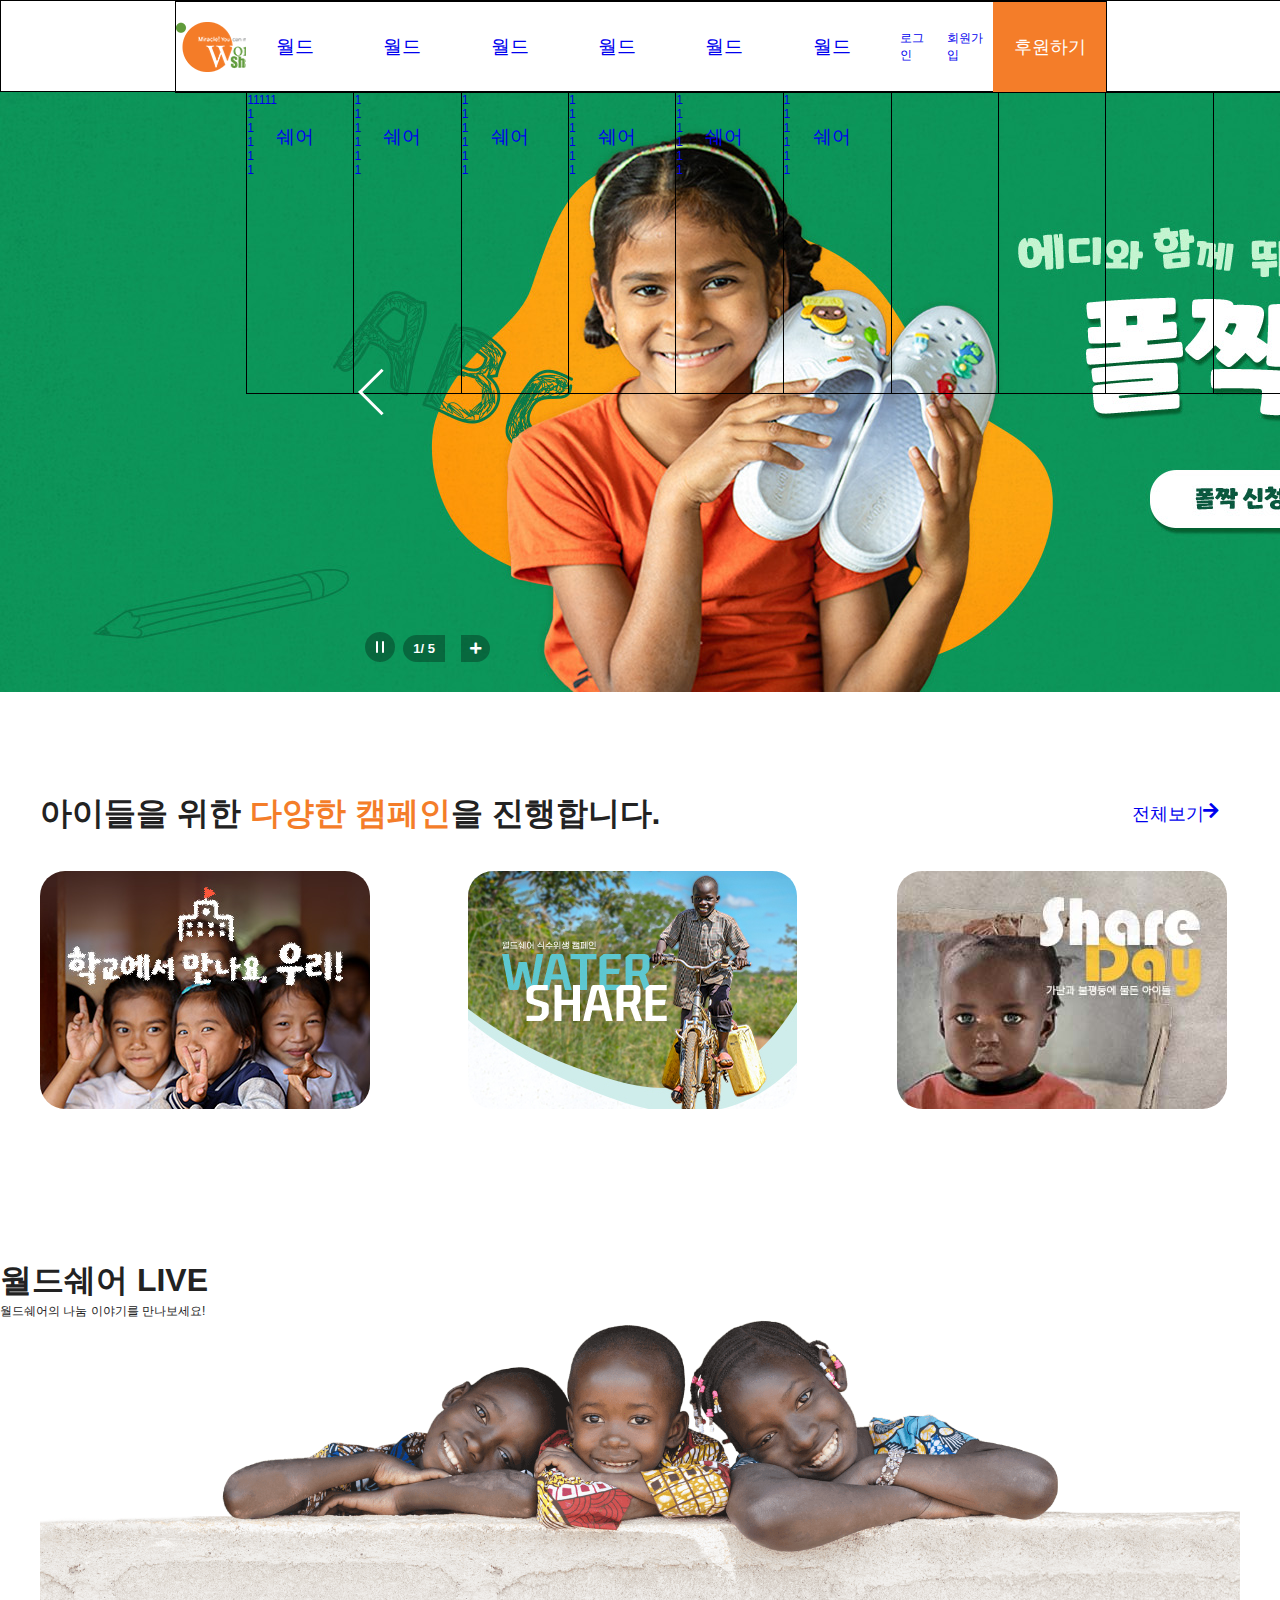
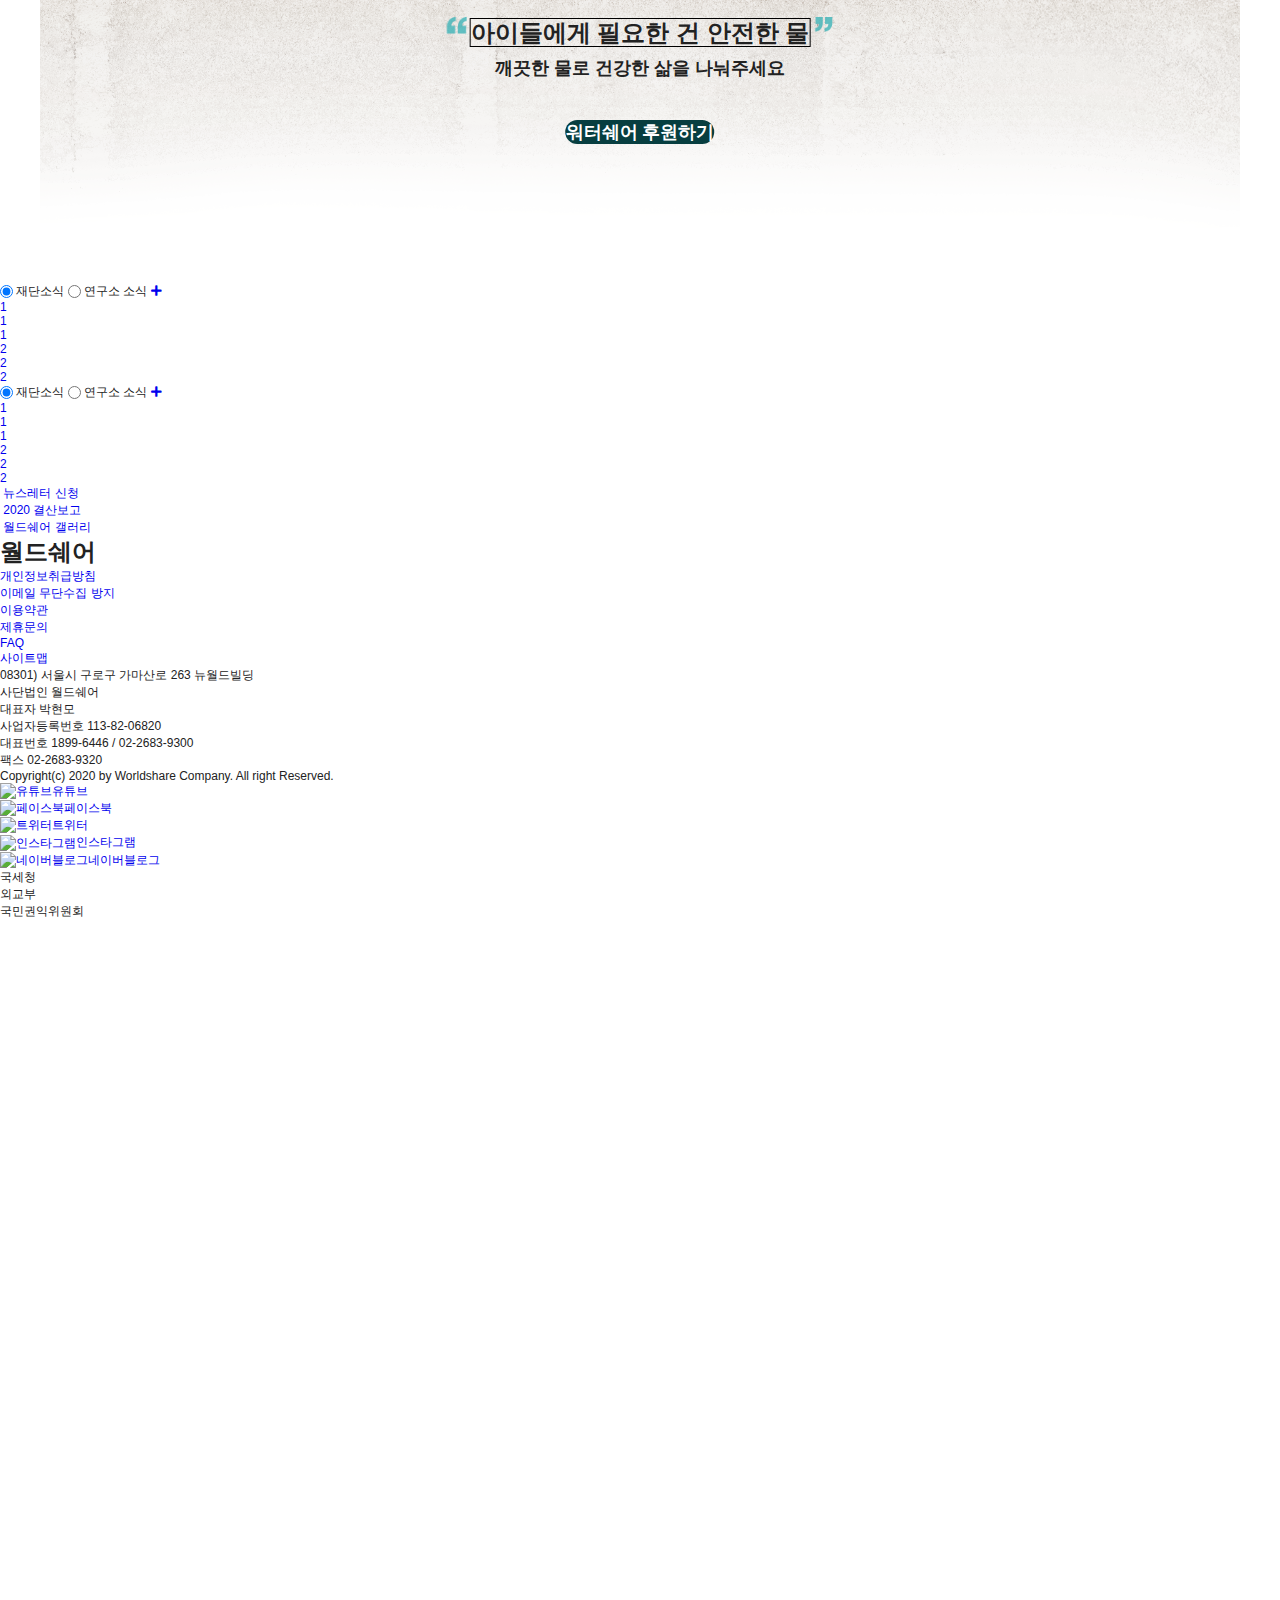
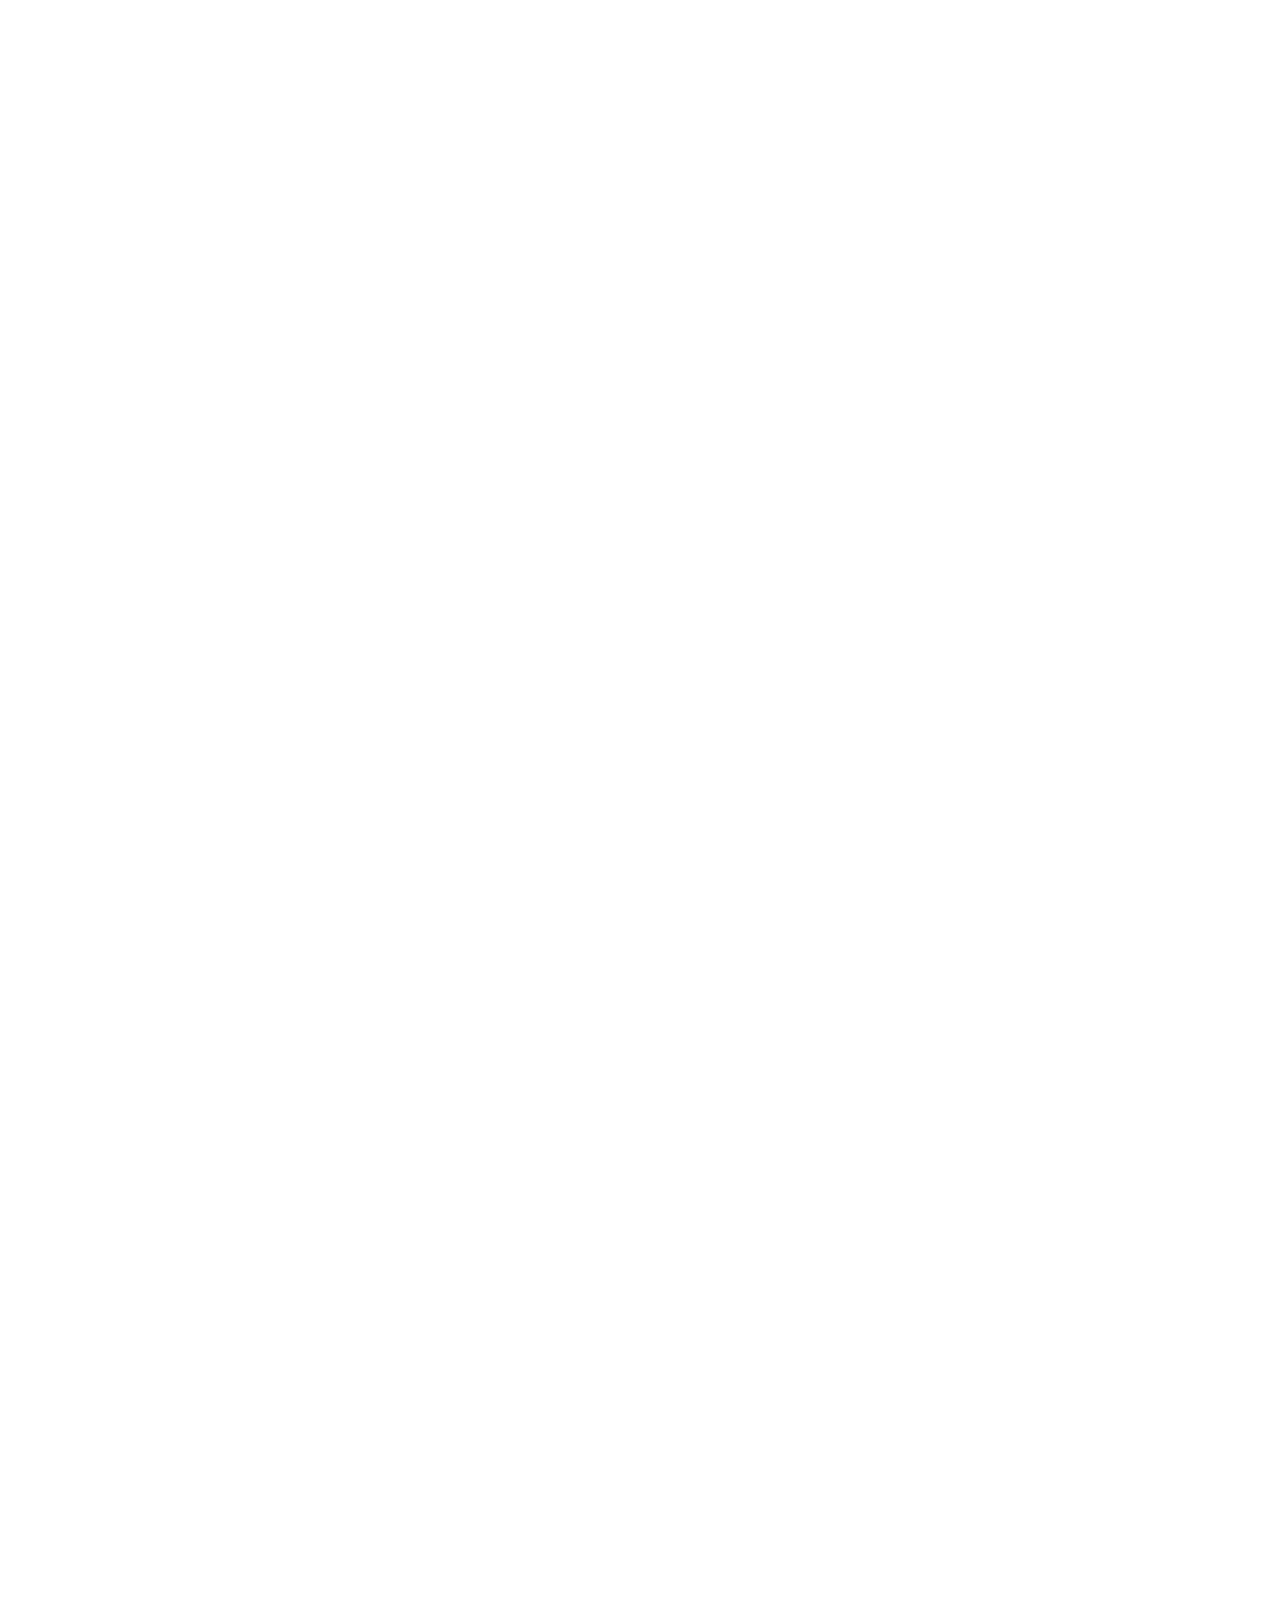
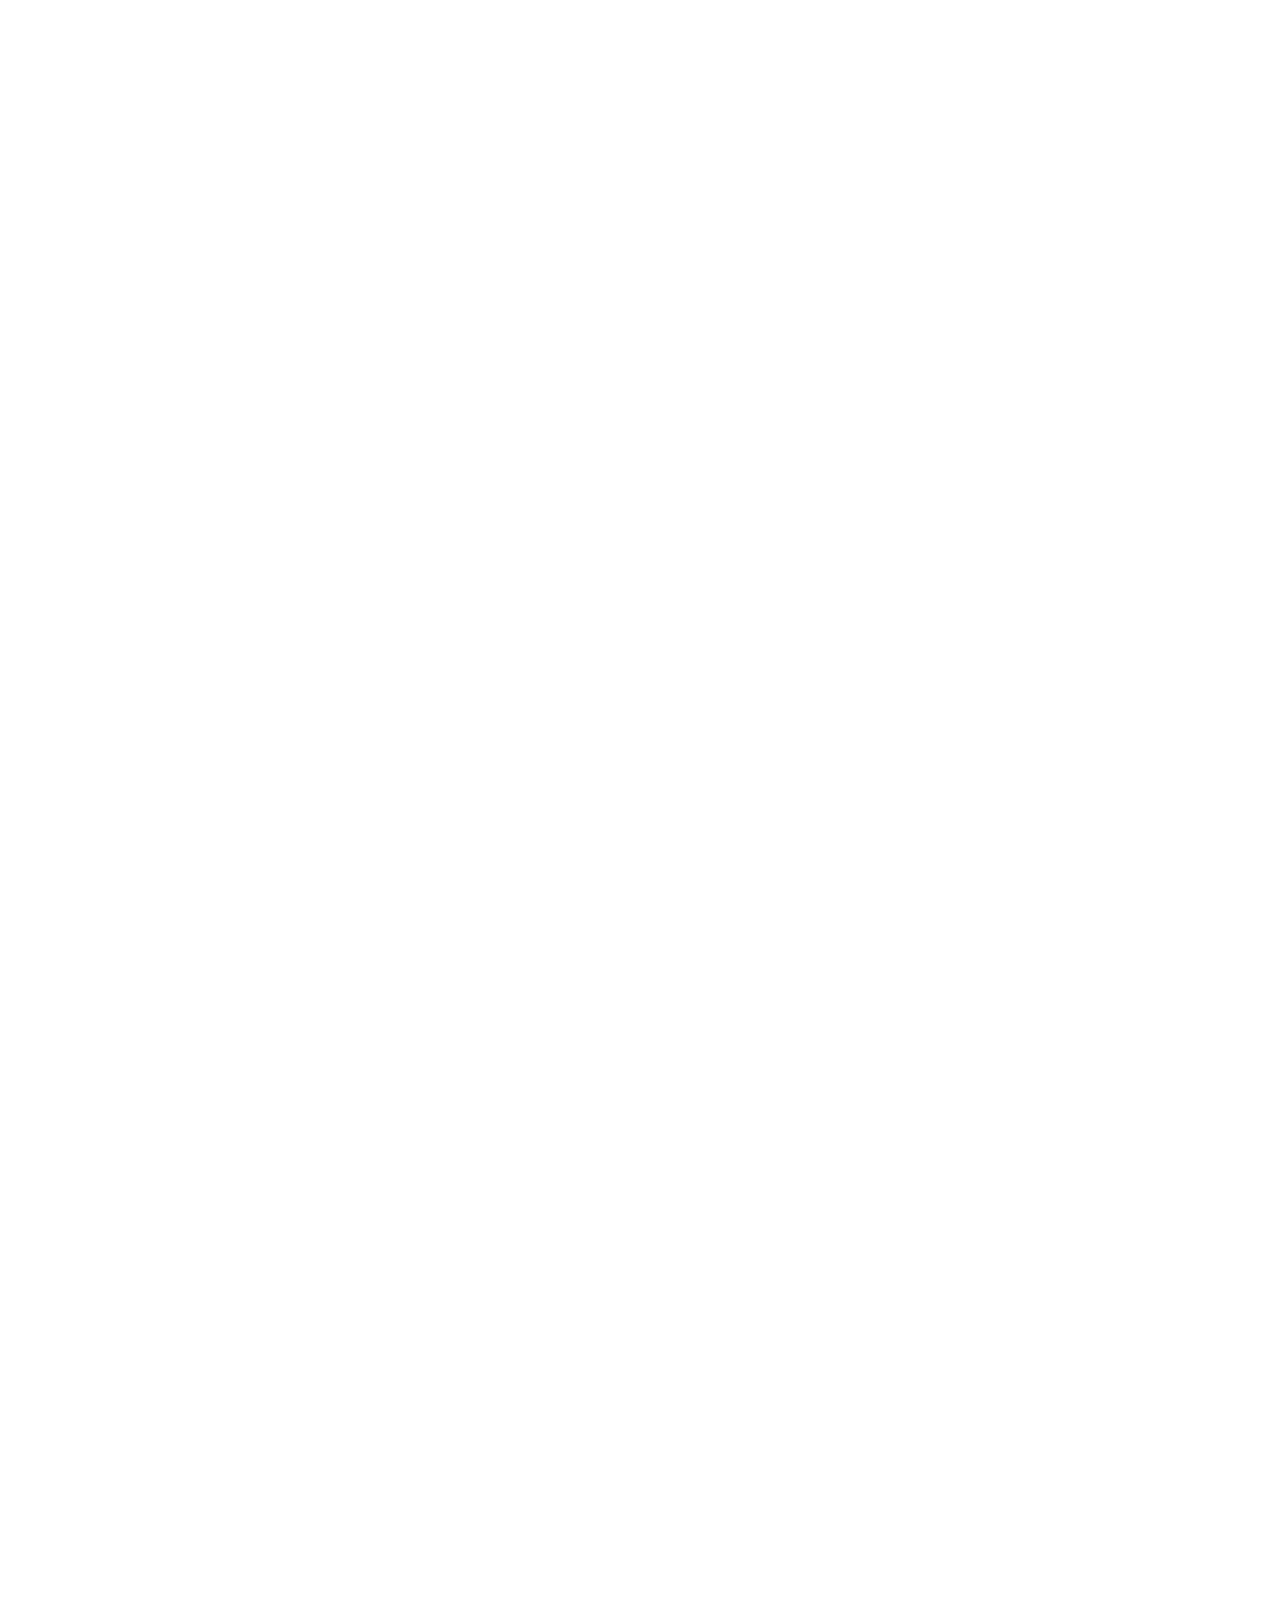
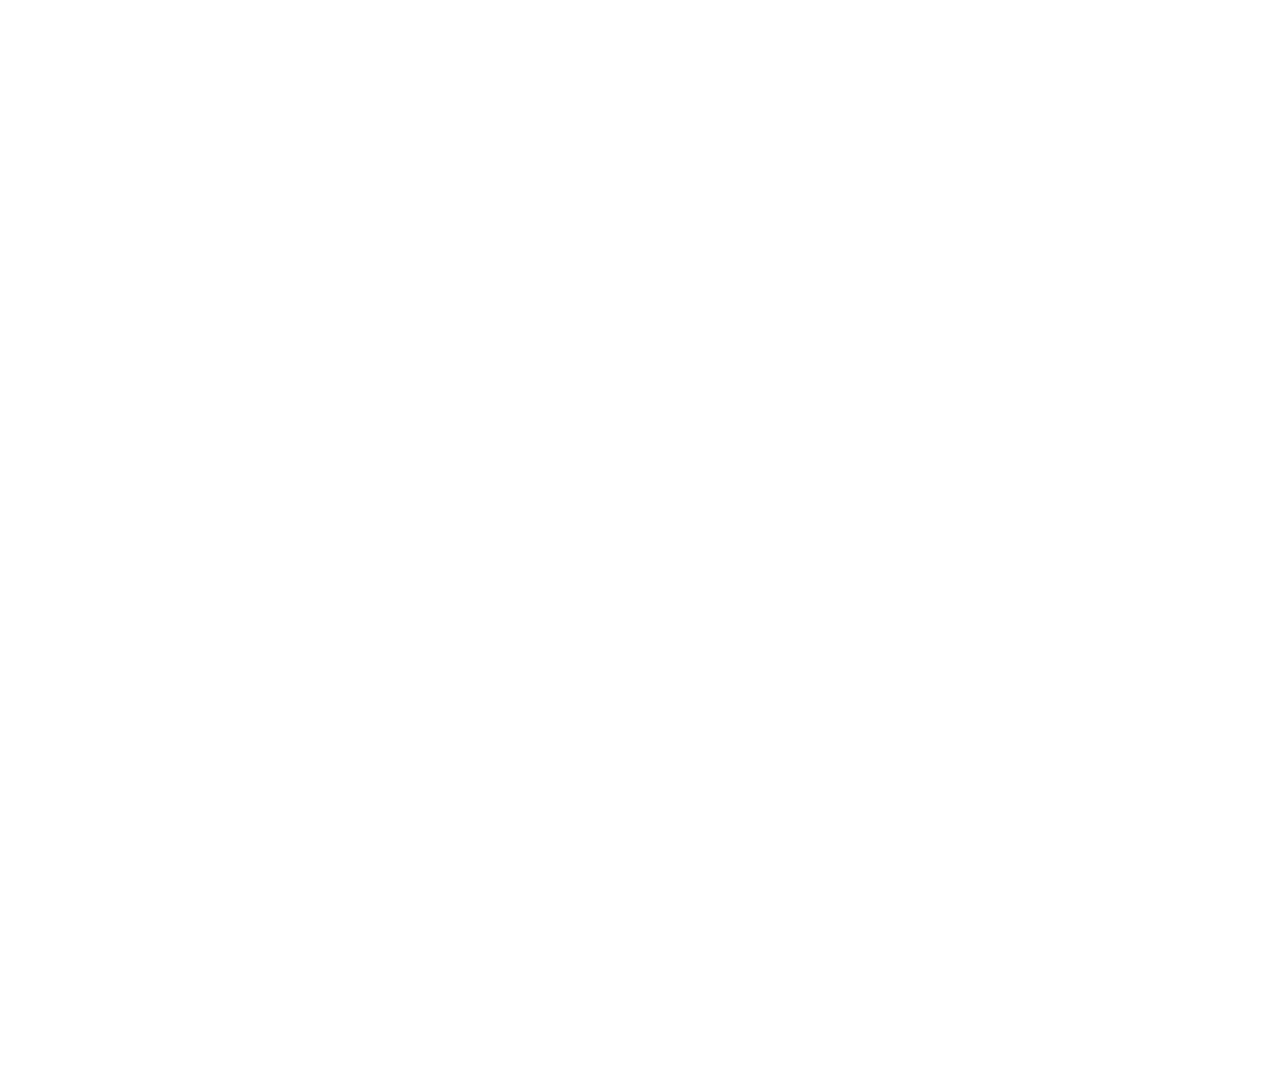
==== main.html @ e0b99dd8 "worldshare section04" ====
<!DOCTYPE html>
<html lang="ko">
<head>
  <meta charset="UTF-8">
  <meta http-equiv="X-UA-Compatible" content="IE=edge">
  <meta name="viewport" content="width=device-width, initial-scale=1.0">
  <meta name="viewport" content="width=device-width, user-scalable=no, initial-scale=1, minimum-scale=1, maximum-scale=1">
  <link rel="stylesheet" type="text/css" href="./css/reset.css">
  <link rel="stylesheet" type="text/css" href="./css/common.css">
  <link rel="stylesheet" type="text/css" href="./css/header.css">
  <link rel="stylesheet" type="text/css" href="./css/main.css">
  <link rel="stylesheet" type="text/css" href="./css/footer.css">
  <link rel="stylesheet" href="https://use.fontawesome.com/releases/v5.2.0/css/all.css">
  <title>월드쉐어</title>
</head>
<body>
  <div id="skipMenu">
    <a href="#container">본문바로가기</a>
    <a href="#gnb">주메뉴바로가기</a>
  </div>

  <header id="header">
    <div class="header_wrap">
      <h1 class="logo">월드쉐어</h1>
      <nav class="gnb" id="gnb">
        <ul>
          <li>
            <a href="javascript:void(0)" class="gnb_title">월드쉐어</a>
            <ul>
              <li><a href="#">11111</a></li>
              <li><a href="#">1</a></li>
              <li><a href="#">1</a></li>
              <li><a href="#">1</a></li>
              <li><a href="#">1</a></li>
              <li><a href="#">1</a></li>
            </ul>
          </li>
          <li>
            <a href="javascript:void(0)" class="gnb_title">월드쉐어</a>
            <ul>
              <li><a href="#">1</a></li>
              <li><a href="#">1</a></li>
              <li><a href="#">1</a></li>
              <li><a href="#">1</a></li>
              <li><a href="#">1</a></li>
              <li><a href="#">1</a></li>
            </ul>
          </li>
          <li>
            <a href="javascript:void(0)" class="gnb_title">월드쉐어</a>
            <ul>
              <li><a href="#">1</a></li>
              <li><a href="#">1</a></li>
              <li><a href="#">1</a></li>
              <li><a href="#">1</a></li>
              <li><a href="#">1</a></li>
              <li><a href="#">1</a></li>
            </ul>
          </li>
          <li>
            <a href="javascript:void(0)" class="gnb_title">월드쉐어</a>
            <ul>
              <li><a href="#">1</a></li>
              <li><a href="#">1</a></li>
              <li><a href="#">1</a></li>
              <li><a href="#">1</a></li>
              <li><a href="#">1</a></li>
              <li><a href="#">1</a></li>
            </ul>
          </li>
          <li>
            <a href="javascript:void(0)" class="gnb_title">월드쉐어</a>
            <ul>
              <li><a href="#">1</a></li>
              <li><a href="#">1</a></li>
              <li><a href="#">1</a></li>
              <li><a href="#">1</a></li>
              <li><a href="#">1</a></li>
              <li><a href="#">1</a></li>
            </ul>
          </li>
          <li>
            <a href="javascript:void(0)" class="gnb_title">월드쉐어</a>
            <ul>
              <li><a href="#">1</a></li>
              <li><a href="#">1</a></li>
              <li><a href="#">1</a></li>
              <li><a href="#">1</a></li>
              <li><a href="#">1</a></li>
              <li><a href="#">1</a></li>
            </ul>
          </li>
        </ul>
      </nav>
      <div class="intro_wrap">
        <aside class="intro_group">
          <ul class="intro">
            <li><a href="javascript:void(0)">로그인</a></li>
            <li class="none"><a href="javascript:void(0)">회원가입</a></li>
            <li><a href="javascript:void(0)">후원하기</a></li>
          </ul>
        </aside>
        <div class="m_gnb_menu">
          <span class="skip">주메뉴</span>
          <a href="javascript:void(0)">
            <span></span>
            <span></span>
            <span></span>
          </a>
        </div>
      </div>
    </div>
  </header>
  <section class="section01">
    <div class="slider">
      <h2 class="skip">월드쉐어 메인</h2>
      <div class="stopPlay">
        <a href="javascript:void(0)" class="btn_stop"><span class="skip">알림판정지</span></a>
        <a href="javascript:void(0)" class="btn_play"><span class="skip">알림판재생</span></a>
      </div>
      <div class="count_N">
        <span class="count">1 </span><span class="slider_total">/ 5</span>
      </div>
      <a href="javascript:void(0)" class="moreImg"><i class="fa-solid fa-plus fa"></i></a>
      <div>
        <a href="javascript:void(0)" class="btn_left">알림판이전보기</a>
        <a href="javascript:void(0)" class="btn_right">알림판다음보기</a>
      </div>
      <div class="slider_list">
        <ul>
          <li class="on">
            <a href="javascript:void(0)">
              <img src="./img/main/main1.jpg" alt="폴짝 시즌2">
              <!-- <img src="./img/main/main1_mob.jpg" alt="폴짝 시즌2" class="mob"> -->
            </a>
          </li>
          <li class="on">
            <a href="javascript:void(0)">
              <img src="./img/main/main2.jpg" alt="월드쉐어·식수위생캠페인">
              <!-- <img src="./img/main/main2_mob.jpg" alt="월드쉐어·식수위생캠페인" class="mob"> -->
            </a>
          </li>
          <li class="on">
            <a href="javascript:void(0)">
              <img src="./img/main/main3.jpg" alt="월드쉐어 교육지원 캠페인 미라클스쿨">
              <!-- <img src="./img/main/main3_mob.jpg" alt="월드쉐어 교육지원 캠페인 미라클스쿨" class="mob"> -->
            </a>
          </li>
          <li class="on">
            <a href="javascript:void(0)">
              <img src="./img/main/main4.jpg" alt="재미있게 만드는 DIY 팝업북">
              <!-- <img src="./img/main/main4_mob.jpg" alt="재미있게 만드는 DIY 팝업북" class="mob"> -->
            </a>
          </li>
          <li class="on">
            <a href="javascript:void(0)">
              <img src="./img/main/main5.jpg" alt="재미있게 만드는 DIY 팝업북">
              <!-- <img src="./img/main/main5_mob.jpg" alt="재미있게 만드는 DIY 팝업북" class="mob"> -->
            </a>
          </li>
        </ul>
      </div>
    </div>
  </section>
  <section class="section02">
    <div class="title_wrap">
      <h2 class="section02_title">아이들을 위한 <span>다양한 캠페인</span>을 진행합니다.</h2>
      <a href="javascript:void(0)" class="section02_more">전체보기 <i class="fa-solid fa-arrow-right fa"></i></a>
    </div>
    <ul class="items">
      <li class="item">
        <a href="javascript:void(0)" class="front">
          <img src="./img/main/section02_01.jpg" alt="학교에서 만나요,우리!">
        </a>
        <div class="back">
          <h2>교육지원</h2>
          <p>교육만이 가난의 굴레를 끊을 수 있습니다.</p>
          <a href="javascript:void(0)">자세히보기 <i class="fa-solid fa-plus fa"></i></a>
        </div>
      </li>
      <li class="item">
        <a href="javascript:void(0)" class="front">
          <img src="./img/main/section02_02.jpg" alt="WATER SHARE">
        </a>
        <div class="back">
          <h2>식수위생</h2>
          <p>깨끗한 물은 생명입니다.</p>
          <a href="javascript:void(0)">자세히보기 <i class="fa-solid fa-plus fa"></i></a>
        </div>
      </li>
      <li class="item">
        <a href="javascript:void(0)" class="front">
          <img src="./img/main/section02_03.jpg" alt="ShareDay">
        </a>
        <div class="back">
          <h2>그룹홈</h2>
          <p>모든 아이는 가정과 같은 환경에서 보호받아야 합니다.</p>
          <a href="javascript:void(0)">자세히보기 <i class="fa-solid fa-plus fa"></i></a>
        </div>
      </li>
    </ul>
  </section>
  <section class="section03">
    <h2 class="section03_title">월드쉐어 LIVE</h2>
    <p>월드쉐어의 나눔 이야기를 만나보세요!</p>
  </section>
  <section class="section04">
    <img src="./img/main/section04.png" alt="">
    <div class="section04_txt">
      <em>
        <img src="./img/main/section04_quotes.png" alt="quotes" class="quotes_l">
        아이들에게 필요한 건 안전한 물
        <img src="./img/main/section04_quotesr.png" alt="quotes" class="quotes_r">
      </em>
      <p>깨끗한 물로 건강한 삶을 나눠주세요</p>
      <a href="javascript:void(0)" class="watershare_link">워터쉐어 후원하기</a>
    </div>
    <a href="javascript:void(0)"></a>
  </section>
  <section class="section05">
    <div>
      <div class="news_menu">
        <input type="radio" name="newsmenu" id="news_1" checked>
        <label for="news_1">재단소식</label>
        <input type="radio" name="newsmenu" id="news_2">
        <label for="news_2">연구소 소식</label>
        <a href="javascript:void(0)" class="section05_more">
          <i class="fa-thin fa-plus fa"></i>
          <span class="skip">공지사항 더보기</span>
        </a>
        <div class="news_list">
          <ul>
            <li><a href="javascript:void(0)">1</a></li>
            <li><a href="javascript:void(0)">1</a></li>
            <li><a href="javascript:void(0)">1</a></li>
          </ul>
        </div>
        <div class="news_list">
          <ul>
            <li><a href="javascript:void(0)">2</a></li>
            <li><a href="javascript:void(0)">2</a></li>
            <li><a href="javascript:void(0)">2</a></li>
          </ul>
        </div>
      </div>
      <div class="notice_menu">
        <input type="radio" name="noticemenu" id="notice_1" checked>
        <label for="notice_1">재단소식</label>
        <input type="radio" name="noticemenu" id="notice_2">
        <label for="notice_2">연구소 소식</label>
        <a href="javascript:void(0)" class="section05_more">
          <i class="fa-thin fa-plus fa"></i>
          <span class="skip">공지사항 더보기</span>
        </a>
        <div class="news_list">
          <ul>
            <li><a href="javascript:void(0)">1</a></li>
            <li><a href="javascript:void(0)">1</a></li>
            <li><a href="javascript:void(0)">1</a></li>
          </ul>
        </div>
        <div class="news_list">
          <ul>
            <li><a href="javascript:void(0)">2</a></li>
            <li><a href="javascript:void(0)">2</a></li>
            <li><a href="javascript:void(0)">2</a></li>
          </ul>
        </div>
      </div>
    </div>
  </section>
  <section class="section06">
    <ul>
      <li>
        <a href="javascript:void(0)">
          <img src="" alt="">
          <span>뉴스레터 신청</span>
        </a>
      </li>
      <li>
        <a href="javascript:void(0)">
          <img src="" alt="">
          <span>2020 결산보고</span>
        </a>
      </li>
      <li>
        <a href="javascript:void(0)">
          <img src="" alt="">
          <span>월드쉐어 갤러리</span>
        </a>
      </li>
    </ul>
  </section>
  <footer>
    <div>
      <h1 class="footer_logo">월드쉐어</h1>
      <ul>
        <li><a href="javascript:void(0)">개인정보취급방침</a></li>
        <li><a href="javascript:void(0)">이메일 무단수집 방지</a></li>
        <li><a href="javascript:void(0)">이용약관</a></li>
        <li><a href="javascript:void(0)">제휴문의</a></li>
        <li><a href="javascript:void(0)">FAQ</a></li>
        <li><a href="javascript:void(0)">사이트맵</a></li>
      </ul>
      <address>
        <ul>
          <li>08301) 서울시 구로구 가마산로 263 뉴월드빌딩</li>
          <li>사단법인 월드쉐어</li>
          <li>대표자 박현모</li>
        </ul>
      </address>
      <ul>
        <li>사업자등록번호 113-82-06820</li>
        <li>대표번호 1899-6446 / 02-2683-9300 </li>
        <li>팩스 02-2683-9320</li>
      </ul>
      <p class="copyright">Copyright(c) 2020 by Worldshare Company. All right Reserved.</p>
    </div>
    <div>
      <ul>
        <li><a href="javascript:void(0)"><img src="" alt="유튜브">유튜브</a></li>
        <li><a href="javascript:void(0)"><img src="" alt="페이스북">페이스북</a></li>
        <li><a href="javascript:void(0)"><img src="" alt="트위터">트위터</a></li>
        <li><a href="javascript:void(0)"><img src="" alt="인스타그램">인스타그램</a></li>
        <li><a href="javascript:void(0)"><img src="" alt="네이버블로그">네이버블로그</a></li>
      </ul>
      <div><img src="" alt="">국세청</div>
      <div><img src="" alt="">외교부</div>
      <div><img src="" alt="">국민권익위원회</div>
    </div>
  </footer>
  <script src="https://code.jquery.com/jquery-1.12.4.min.js"></script>
  <script src="./js/main.js"></script>
</body>
</html>
---- css/common.css ----
@charset "utf-8";

.skip, legend {
  width: 1px;
  height: 1px;
  overflow: hidden;
  position: absolute;
  left: -999px;
  line-height: 0;
  display: inline-block;
}
#skipMenu {
  position: relative;
  width: 100%;
  z-index: 999;
}
#skipMenu a {
  position: absolute;
  top: -100px;
}
#skipMenu a:hover,
#skipMenu a:active,
#skipMenu a:hover {
  position: absolute;
  top: 0;
  width: 100%;
  display: block;
  background-color: #333;
  color: #fff;
  font-size: 14px;
  padding: 10px;
  text-align: center;
  text-decoration: none;
}
---- css/header.css ----
header {
  width: 100%;
  height: 90px;
  border: 1px solid #000;
  background-color: #fff;
}
.header_wrap {
  width: calc(100% - 350px);
  height: inherit;
  margin: 0 auto;
  border: 1px solid #000;
  display: flex;
  align-items: start;
  justify-content: space-between;
}
.logo {
  background: url(../img/header/logo.png) no-repeat 0 0;
  width: 89px;
  height: 50px;
  margin-top: 20px;
  text-indent: -9999px;
}
.gnb {position: relative;}
.gnb > ul {
  display: flex;
  align-items: center;
}
.gnb .gnb_title {
  display: inline-block;
  padding: 0 30px;
  line-height: 90px;
  font-size: 1.2rem;
}
.gnb li ul {
  position: absolute;
  top: 90px;
  width: 100%;
  height: 300px;
  border: 1px solid #000;
}
.intro_group ul{
  display: flex;
  align-items: center;
  justify-content: center;
  height: 90px;
}
.intro_group ul li {padding: 10px;}
.intro_group ul li:last-child {
  padding: 0;
  width: 150px;
  height: inherit;
  font-size: 18px;
  line-height: 90px;
  text-align: center;
  background-color: #f47d29;
  color: #fff;
  transition: .5s;
}
.intro_group ul li:last-child:hover,
.intro_group ul li:last-child:active {
  background-color: #fca669;
  box-sizing: border-box;
}
.intro_group ul li:last-child a {color: #fff;}
---- css/main.css ----
@charset "utf-8";

/* section01 start */
.slider {
  width: 1920px;
  height: 600px;
  margin: 0 auto 100px auto;
  position: relative;
}
.stopPlay .btn_stop {
  background: url(../img/main/visualPlay.png) no-repeat center top;
  width: 30px;
  height: 30px;
  position: absolute;
  bottom: 5%;
  left: 19%;
}
.stopPlay .btn_play {
  background: url(../img/main/visualPlay.png) no-repeat center bottom;
  width: 30px;
  height: 30px;
  display: none;
}
.count_N {
  display: flex;
  align-items: center;
  justify-content: center;
  position: absolute;
  bottom: 5%;
  left: 21%;
  padding: 6px 10px;
  border-radius: 50px 0 0 50px;
  background-color: rgba(0,0,0,0.3);
  font-size: 13px;
  font-weight: bold;
  color: #fff;
}
.moreImg {
  position: absolute;
  bottom: 5%;
  left: 24%;
  padding: 6px 9px;
  border-radius: 0 50px 50px 0;
  background-color: rgba(0, 0, 0, 0.3);
  font-size: 13px;
  color: #fff;
}
.btn_left {
  width: 30px;
  height: 30px;
  border-top: 3px solid #fff;
  border-left: 3px solid #fff;
  position: absolute;
  top: 50%;
  left: 19%;
  transform: translateY(-50%) rotate(-45deg);
  text-indent: -9999px;
}
.btn_right {
  width: 30px;
  height: 30px;
  border-top: 3px solid #fff;
  border-left: 3px solid #fff;
  position: absolute;
  top: 50%;
  right: 19%;
  transform: translateY(-50%) rotate(135deg);
  text-indent: -9999px;
}
.btn_left:hover,
.btn_left:active,
.btn_right:hover, 
.btn_right:active {
  border-top: 3px solid #f47d29;
  border-left: 3px solid #f47d29;
}
.slider_list {
  overflow: hidden;
  width: 100%;
  height: 1067px;
}
.slider_list ul {
  position: relative;
  z-index: -1;
}
.slider_list ul li {
  width: 1920px;
  height: 600px;
  position: absolute;
  top: 0;
  left: 0;
}
.slider_list img {
  width: 1920px;
  height: 600px;
}
/* section01 end*/

/* section02 start */
.section02 {
  width: 1200px;
  margin: 0 auto;
}
.title_wrap {
  display: flex;
  align-items: center;
  justify-content: space-between;
}
.section02_title,
.section03_title,
.section04_title {
  font-size: 2rem;
}
.section02_title span {color: #f47d29;}
.section02_more {
  display: inline-block;
  width: 9%;
  font-size: 1.1rem;
  position: relative;
}
.section02_more i {
  position: absolute;
  right: 20%;
  transition: 1s;
}
.section02_more:hover i,
.section02_more:active i {right: 0;}
.items {padding: 35px 0 150px;}
.item {
  display: inline-block;
  width: 330px;
  height: 238px;
  margin-right: 95px;
  position: relative;
}
.item:last-child{margin: 0;}
.front,
.back {
  position: absolute;
  transition: .5s;
  top: 0;
}
.front {top: 0;}
.back {top: 80%;}
.front {
  width: 100%;
  z-index: 1;
}
.front img {border-radius: 25px;}
.back {
  background-color: #fff;
  opacity: 0;
  padding: 25px 0 15px 15px;
  box-sizing: border-box;
  width: 100%;
  height: 58%;
  position: relative;
}
.item:hover .front {top: -5%;}
.item:hover .back {
  top: 95%;
  opacity: 1;
}
.back h2 {margin-bottom: 15px;}
.back a {
  position: absolute;
  display: inline-block;
  width: 25%;
  bottom: 0;
  left: 50%;
  transform: translateX(-50%);
  padding: 10px 10px 10px 15px;
  border: 1px solid #dfdfdf;
  border-radius: 15px;
  transition: .5s;
}
.back a i {
  transition: .5s;
  margin-left: 5%;
}
.back a:hover i,
.back a:active i{
  transform: rotate(90deg);
}
/* section02 end */

/* section03 start */

/* section03 end */

/* section04 start */
  .section04 {
    width: 1200px;
    margin: 0 auto;
    position: relative;
  }
  .section04 img {width: 100%;}
  .section04_txt {
    position: absolute;
    bottom: 36%;
    left: 50%;
    transform: translateX(-50%);
    font-weight: bold;
  }
  .section04_txt em {
    font-size: 1.5rem;
    position: relative;
    border: 1px solid #000;
  }
  .section04_txt .quotes_l {
    position: absolute;
    top: -10%;
    left: -7%;
    width: 20px;
  }
  .section04_txt .quotes_r {
    position: absolute;
    top: -10%;
    right: -7%;
    width: 18px;
  }
  .section04_txt p {
    text-align: center;
    font-size: 1.1rem;
    margin-top: 2%;
  }
  .watershare_link {
    position: absolute;
    left: 50%;
    transform: translateX(-50%);
    display: inline-block;
    margin-top: 40px;
    border-radius: 30px;
    background-color: #073E40;
    color: #fff;
    font-size: 1.1rem;
  }
/* section04 end */
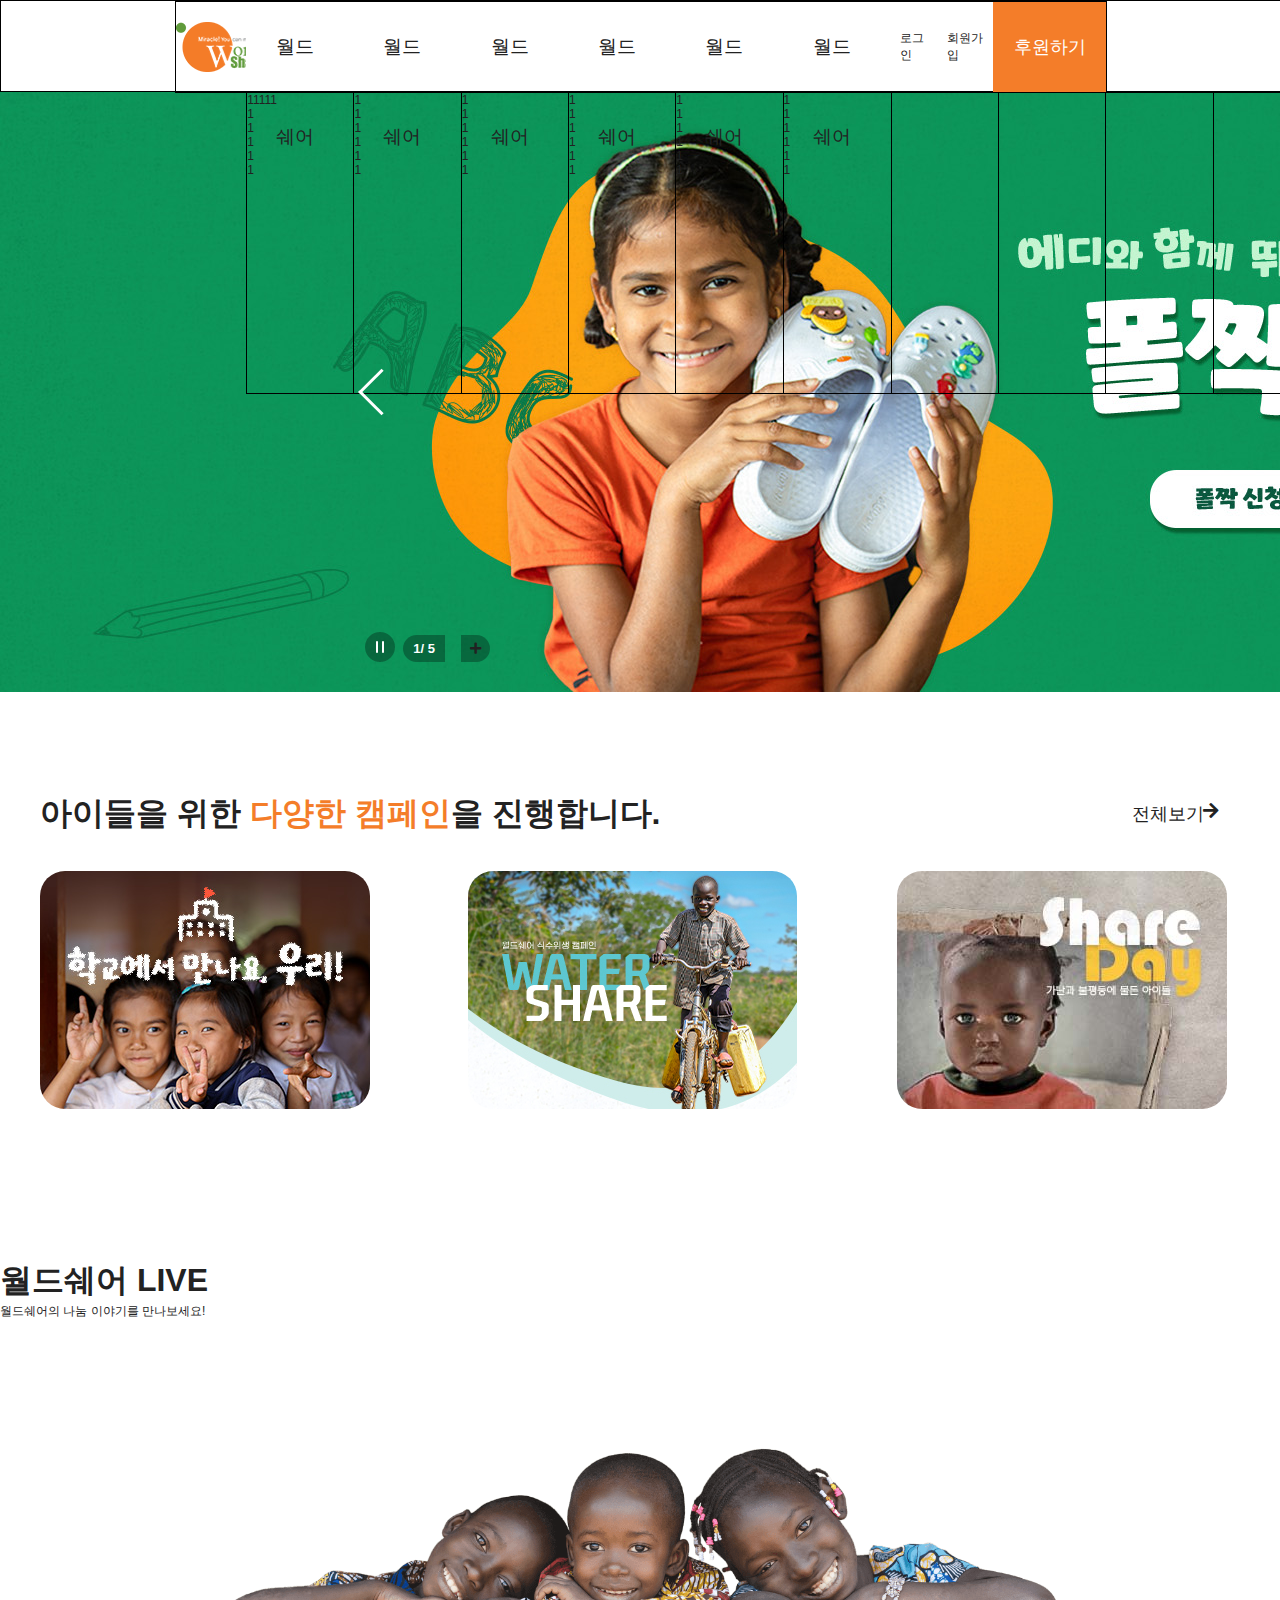
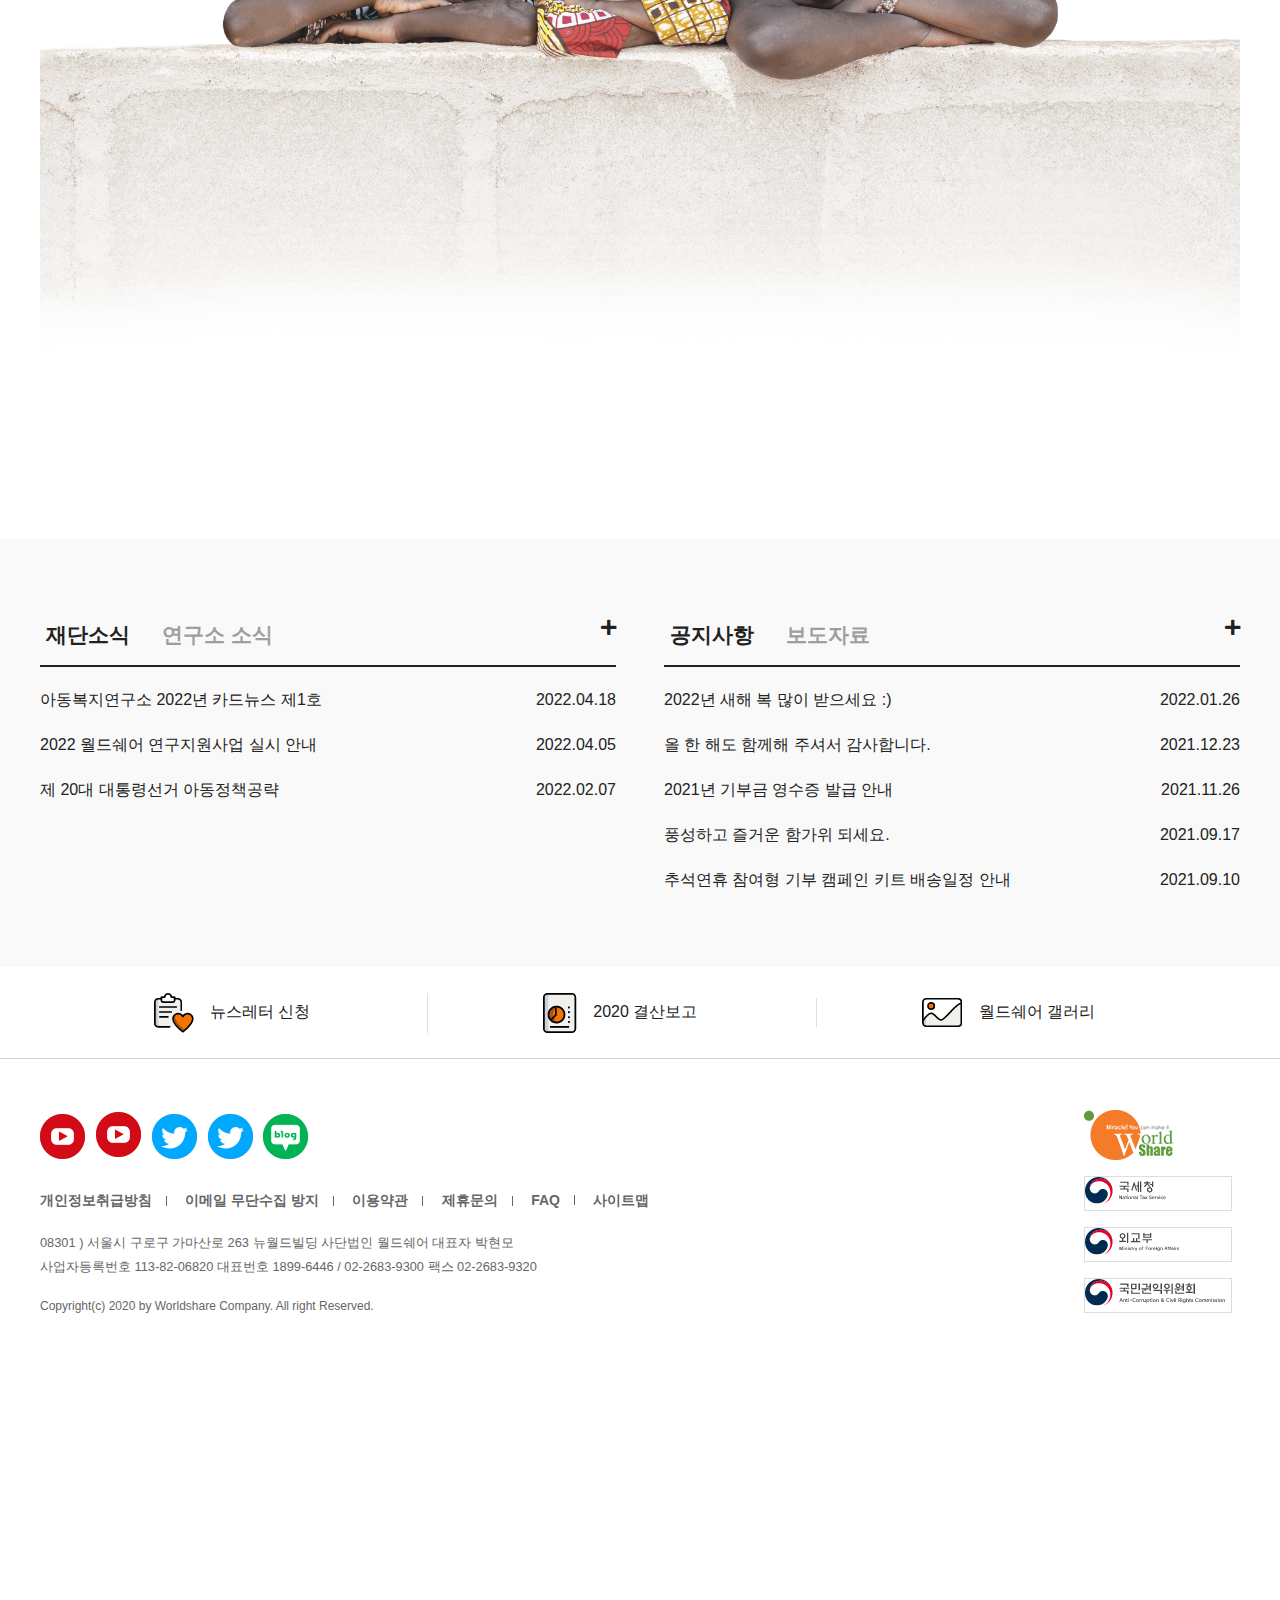
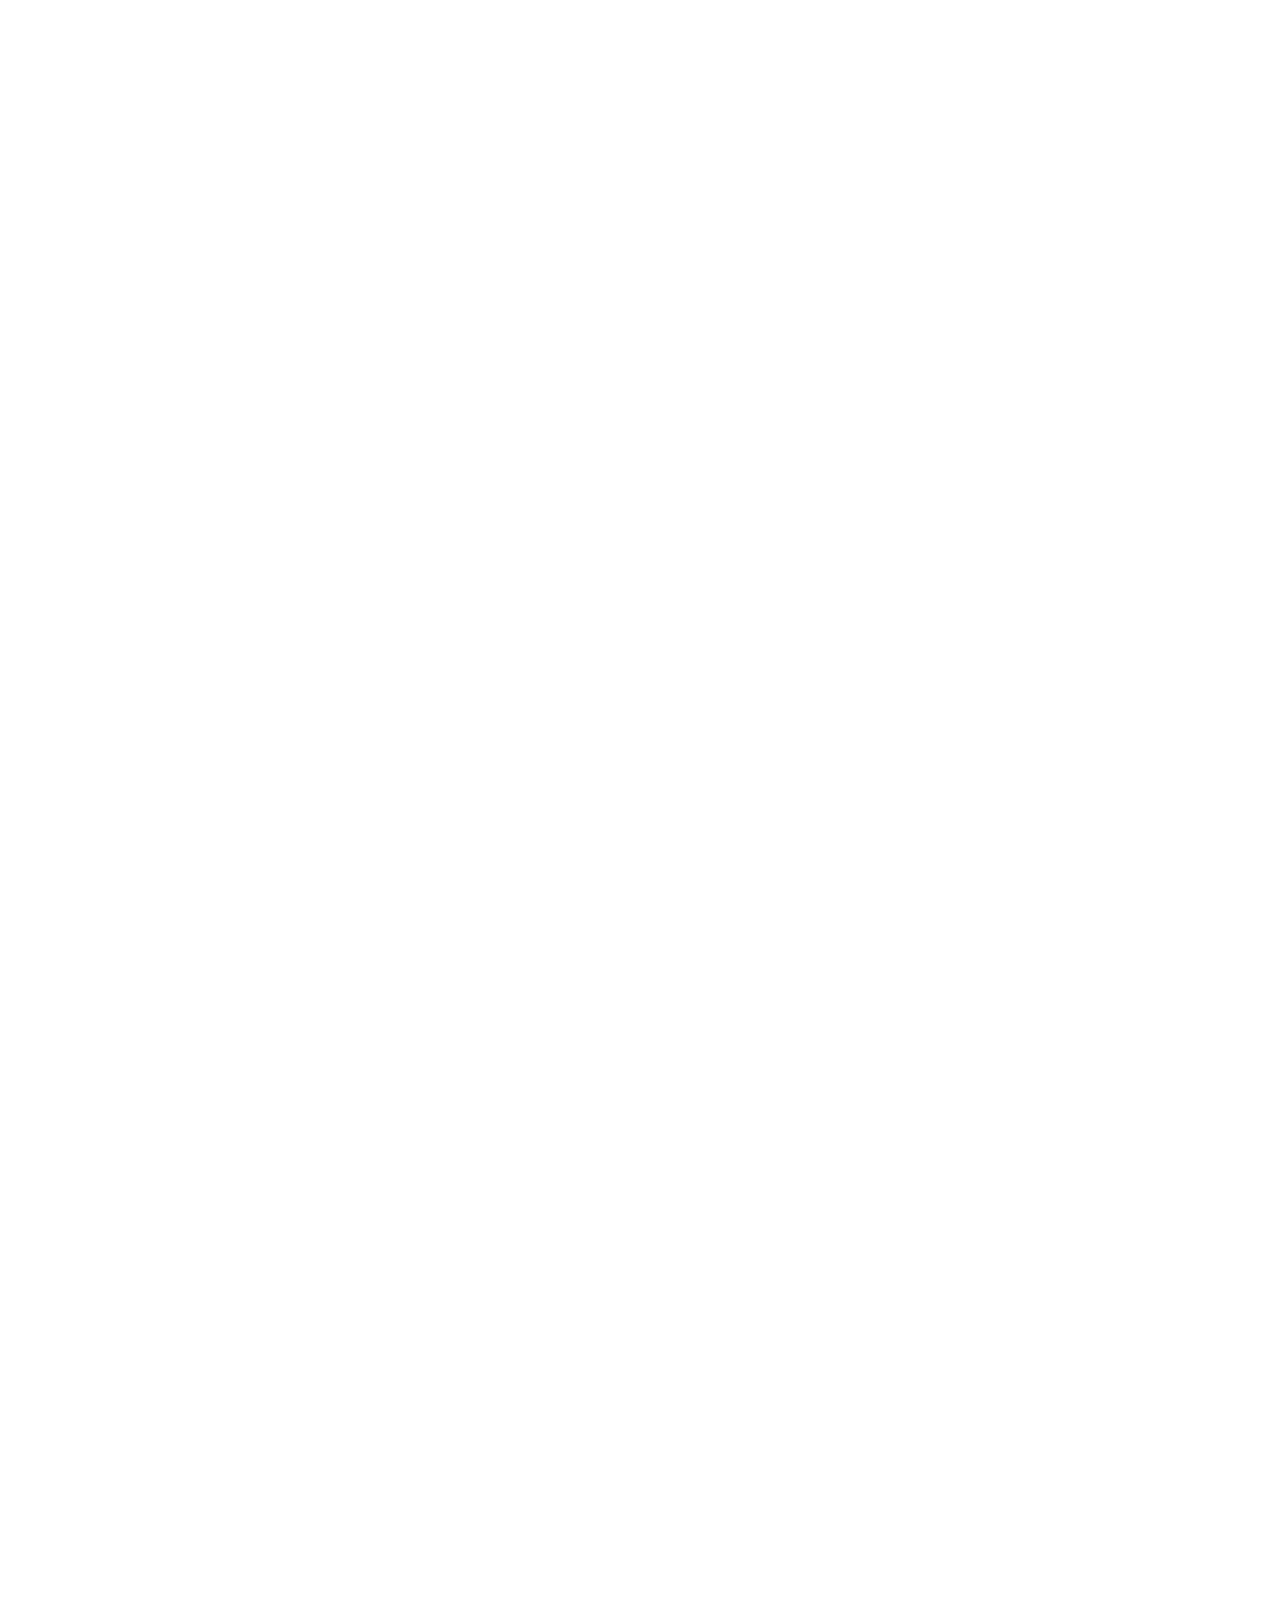
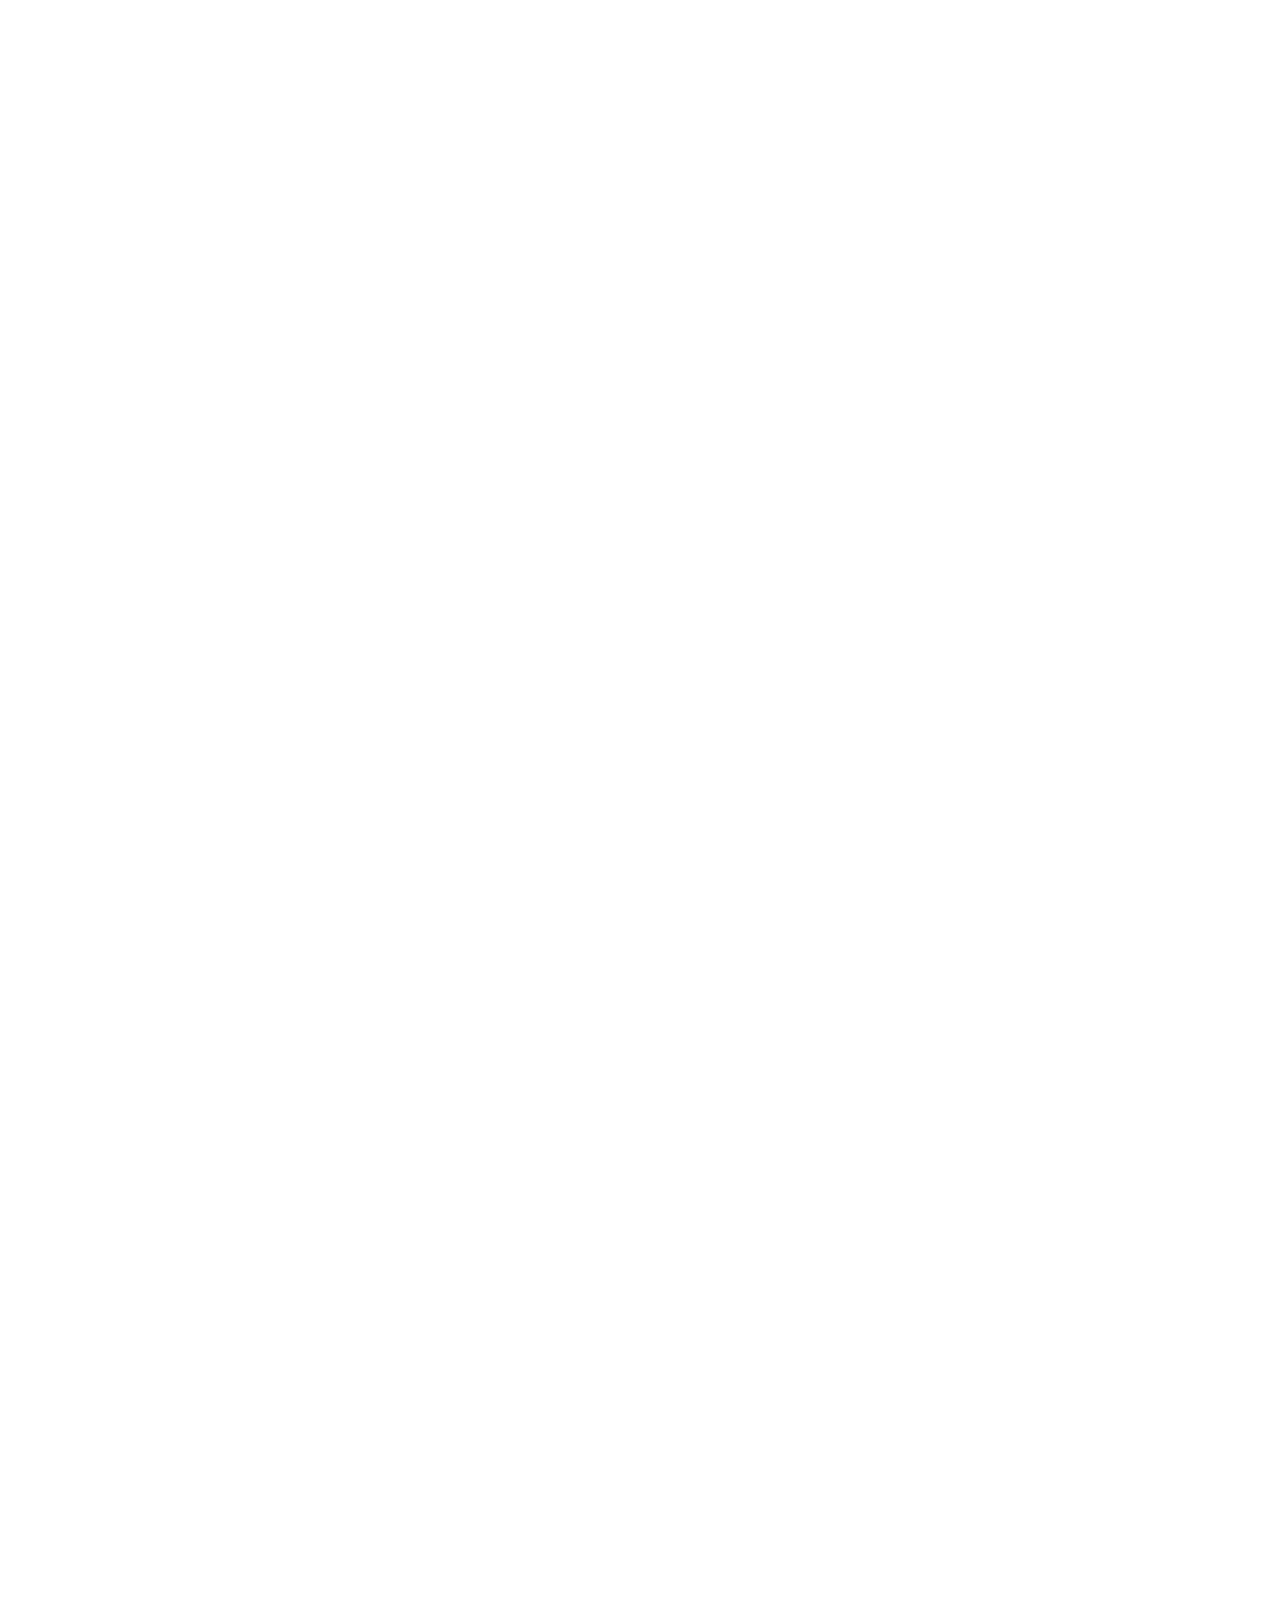
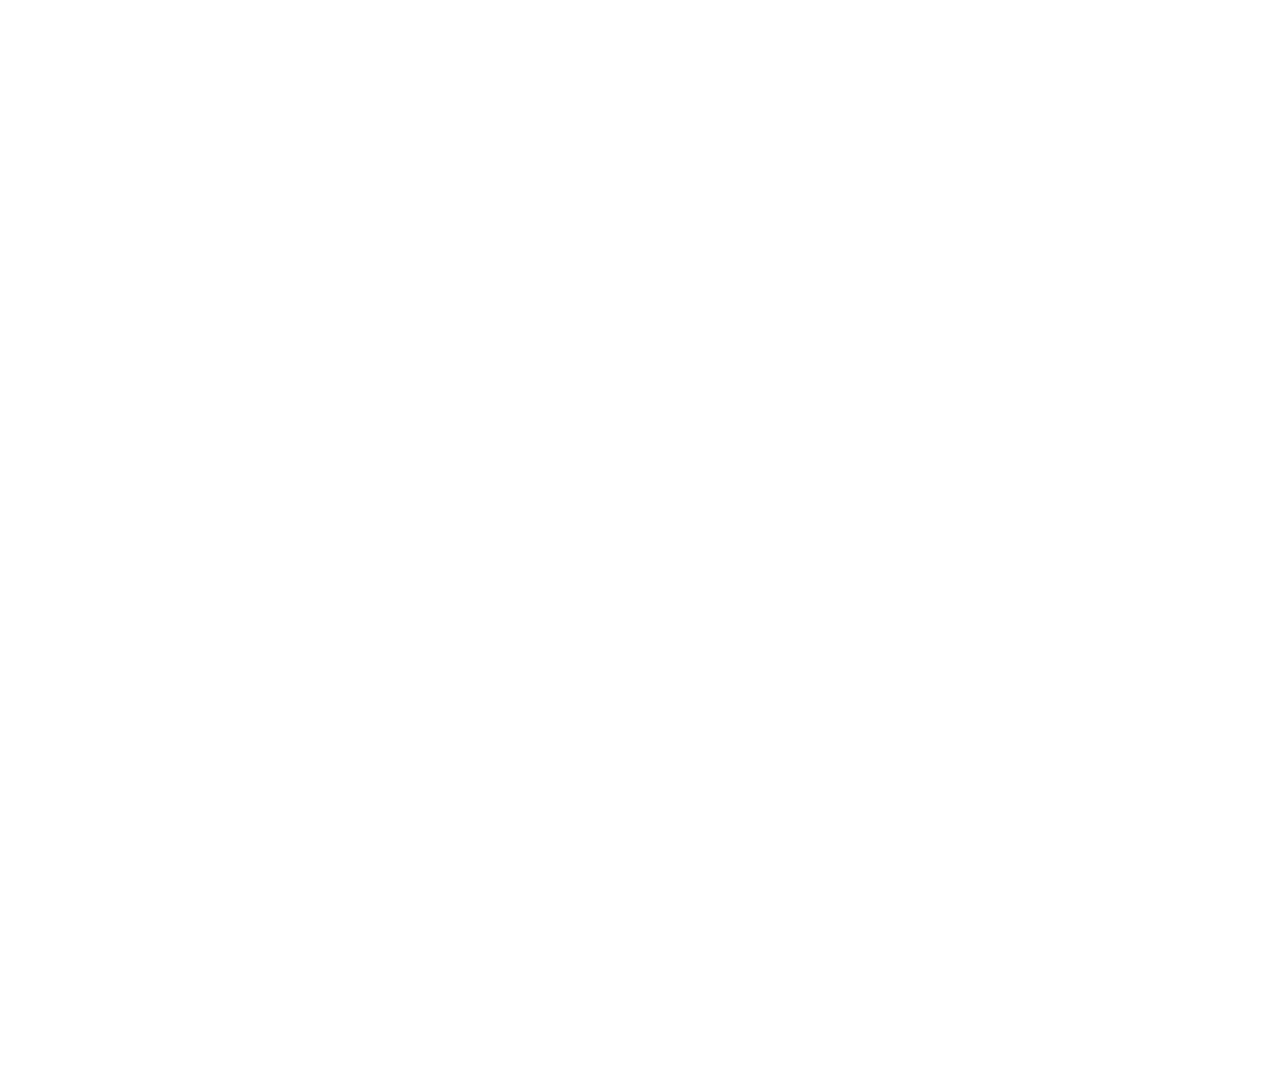
==== commit 61803031: "footer" ====
--- a/main.html
+++ b/main.html
@@ -205,17 +205,19 @@
     <p>월드쉐어의 나눔 이야기를 만나보세요!</p>
   </section>
   <section class="section04">
-    <img src="./img/main/section04.png" alt="">
-    <div class="section04_txt">
-      <em>
-        <img src="./img/main/section04_quotes.png" alt="quotes" class="quotes_l">
-        아이들에게 필요한 건 안전한 물
-        <img src="./img/main/section04_quotesr.png" alt="quotes" class="quotes_r">
-      </em>
-      <p>깨끗한 물로 건강한 삶을 나눠주세요</p>
-      <a href="javascript:void(0)" class="watershare_link">워터쉐어 후원하기</a>
-    </div>
-    <a href="javascript:void(0)"></a>
+    <div class="section04_wrap">
+      <img src="./img/main/section04.png" alt="">
+      <div class="section04_txt">
+        <em>
+          <img src="./img/main/section04_quotes.png" alt="quotes" class="quotes_l">
+          아이들에게 필요한 건 안전한 물
+          <img src="./img/main/section04_quotesr.png" alt="quotes" class="quotes_r">
+        </em>
+        <p>깨끗한 물로 건강한 삶을 나눠주세요</p>
+        <a href="javascript:void(0)" class="watershare_link">워터쉐어 후원하기</a>
+      </div>
+      <a href="javascript:void(0)"></a>
+    </div>
   </section>
   <section class="section05">
     <div>
@@ -228,73 +230,142 @@
           <i class="fa-thin fa-plus fa"></i>
           <span class="skip">공지사항 더보기</span>
         </a>
-        <div class="news_list">
+        <div class="news_list news1">
           <ul>
-            <li><a href="javascript:void(0)">1</a></li>
-            <li><a href="javascript:void(0)">1</a></li>
-            <li><a href="javascript:void(0)">1</a></li>
+            <li>
+              <a href="javascript:void(0)">
+                <span>아동복지연구소 2022년 카드뉴스 제1호</span>
+                <span>2022.04.18</span>
+              </a></li>
+            <li>
+              <a href="javascript:void(0)">
+                <span>2022 월드쉐어 연구지원사업 실시 안내</span>
+                <span>2022.04.05</span>
+              </a></li>
+            <li>
+              <a href="javascript:void(0)">
+                <span>제 20대 대통령선거 아동정책공략</span>
+                <span>2022.02.07</span>
+              </a></li>
           </ul>
         </div>
-        <div class="news_list">
+        <div class="news_list news2">
           <ul>
-            <li><a href="javascript:void(0)">2</a></li>
-            <li><a href="javascript:void(0)">2</a></li>
-            <li><a href="javascript:void(0)">2</a></li>
+            <li><a href="javascript:void(0)">
+              <span>2022 아동복지전문연구지 '동광 117호'1차 편집회의 실시</span>
+              <span>2022.04.18</span>
+            </a></li>
+            <li><a href="javascript:void(0)">
+              <span>2022 월드쉐어 연구지원사업 실시 안내</span>
+              <span>2022.04.05</span>
+            </a></li>
+            <li><a href="javascript:void(0)">
+              <span>'아동권리기반 아동학대 대응체계 연구' 연구보고서 발간</span>
+              <span>2022.02.07</span>
+            </a></li>
+            <li><a href="javascript:void(0)">
+              <span>'기후변화 위기가 아동에게 미치는 영향과 대응방안'연구보고</span>
+              <span>2022.02.07</span>
+            </a></li>
+            <li><a href="javascript:void(0)">
+              <span>2022 초록우산 어린이재단 연구지원사업 실시 안내</span>
+              <span>2022.02.07</span>
+            </a></li>
           </ul>
         </div>
       </div>
       <div class="notice_menu">
         <input type="radio" name="noticemenu" id="notice_1" checked>
-        <label for="notice_1">재단소식</label>
+        <label for="notice_1">공지사항</label>
         <input type="radio" name="noticemenu" id="notice_2">
-        <label for="notice_2">연구소 소식</label>
+        <label for="notice_2">보도자료</label>
         <a href="javascript:void(0)" class="section05_more">
           <i class="fa-thin fa-plus fa"></i>
           <span class="skip">공지사항 더보기</span>
         </a>
-        <div class="news_list">
+        <div class="notice_list notice1">
           <ul>
-            <li><a href="javascript:void(0)">1</a></li>
-            <li><a href="javascript:void(0)">1</a></li>
-            <li><a href="javascript:void(0)">1</a></li>
+            <li><a href="javascript:void(0)">
+              <span>2022년 새해 복 많이 받으세요 &#58;&#41;</span>
+              <span>2022.01.26</span>
+            </a></li>
+            <li><a href="javascript:void(0)">
+              <span>올 한 해도 함께해 주셔서 감사합니다.</span>
+              <span>2021.12.23</span>
+            </a></li>
+            <li><a href="javascript:void(0)">
+              <span>2021년 기부금 영수증 발급 안내</span>
+              <span>2021.11.26</span>
+            </a></li>
+            <li><a href="javascript:void(0)">
+              <span>풍성하고 즐거운 함가위 되세요.</span>
+              <span>2021.09.17</span>
+            </a></li>
+            <li><a href="javascript:void(0)">
+              <span>추석연휴 참여형 기부 캠페인 키트 배송일정 안내</span>
+              <span>2021.09.10</span>
+            </a></li>
           </ul>
         </div>
-        <div class="news_list">
+        <div class="notice_list notice2">
           <ul>
-            <li><a href="javascript:void(0)">2</a></li>
-            <li><a href="javascript:void(0)">2</a></li>
-            <li><a href="javascript:void(0)">2</a></li>
+            <li><a href="javascript:void(0)">
+              <span>&#40;주&#41;알앤에프케미칼, 해외 저소득 가정 위해 다회용 마스크 기부</span>
+              <span>2022.04.08</sp>
+            </a></li>
+            <li><a href="javascript:void(0)">
+              <span>노란코끼리 미술학원, 기부전시회로 캄보디아에 다섯 번째 우물 기증</span>
+              <span>2022.04.01</span>
+            </a></li>
+            <li><a href="javascript:void(0)">
+              <span>&#40;주&#41;오케이몰, &#40;사&#41;월드쉐어에 26억 원 의류 지원</span>
+              <span>2022.02.24</span>
+            </a></li>
+            <li><a href="javascript:void(0)">
+              <span>태국 아티스트 뮤 수파싯 팬들, 우물 기부로 나눔 실천</span>
+              <span>2022.02.23</span>
+            </a></li>
+            <li><a href="javascript:void(0)">
+              <span>월드쉐어, 에티오피아 실향민 지원</span>
+              <span>2022.02.03</span>
+            </a></li>
           </ul>
         </div>
       </div>
     </div>
   </section>
   <section class="section06">
-    <ul>
+    <ul class="section06_wrap">
       <li>
         <a href="javascript:void(0)">
-          <img src="" alt="">
+          <img src="./img/main/letter_icon_1.png" alt="">
           <span>뉴스레터 신청</span>
         </a>
       </li>
       <li>
         <a href="javascript:void(0)">
-          <img src="" alt="">
+          <img src="./img/main/letter_icon_2.png" alt="">
           <span>2020 결산보고</span>
         </a>
       </li>
       <li>
         <a href="javascript:void(0)">
-          <img src="" alt="">
+          <img src="./img/main/letter_icon_3.png" alt="">
           <span>월드쉐어 갤러리</span>
         </a>
       </li>
     </ul>
   </section>
   <footer>
-    <div>
-      <h1 class="footer_logo">월드쉐어</h1>
-      <ul>
+    <div class="ft_l">
+      <ul class="sns_wrap">
+        <li class="youtube"><a href="javascript:void(0)">유튜브</a></li>
+        <li class="facebook"><a href="javascript:void(0)">페이스북</a></li>
+        <li class="twitter"><a href="javascript:void(0)">트위터</a></li>
+        <li class="insta"><a href="javascript:void(0)">인스타그램</a></li>
+        <li class="naver"><a href="javascript:void(0)">네이버블로그</a></li>
+      </ul>
+      <ul class="footer_link">
         <li><a href="javascript:void(0)">개인정보취급방침</a></li>
         <li><a href="javascript:void(0)">이메일 무단수집 방지</a></li>
         <li><a href="javascript:void(0)">이용약관</a></li>
@@ -303,30 +374,24 @@
         <li><a href="javascript:void(0)">사이트맵</a></li>
       </ul>
       <address>
-        <ul>
-          <li>08301) 서울시 구로구 가마산로 263 뉴월드빌딩</li>
-          <li>사단법인 월드쉐어</li>
-          <li>대표자 박현모</li>
-        </ul>
+        <div class="affress_t">
+          <span>08301 &#41; 서울시 구로구 가마산로 263 뉴월드빌딩</span>
+          <span>사단법인 월드쉐어</span>
+          <span>대표자 박현모</span>
+        </div>
+        <div class="address_b">
+          <span>사업자등록번호 113-82-06820</span>
+          <span>대표번호 1899-6446 / 02-2683-9300 </span>
+          <span>팩스 02-2683-9320</span>
+        </div>
       </address>
-      <ul>
-        <li>사업자등록번호 113-82-06820</li>
-        <li>대표번호 1899-6446 / 02-2683-9300 </li>
-        <li>팩스 02-2683-9320</li>
-      </ul>
       <p class="copyright">Copyright(c) 2020 by Worldshare Company. All right Reserved.</p>
     </div>
-    <div>
-      <ul>
-        <li><a href="javascript:void(0)"><img src="" alt="유튜브">유튜브</a></li>
-        <li><a href="javascript:void(0)"><img src="" alt="페이스북">페이스북</a></li>
-        <li><a href="javascript:void(0)"><img src="" alt="트위터">트위터</a></li>
-        <li><a href="javascript:void(0)"><img src="" alt="인스타그램">인스타그램</a></li>
-        <li><a href="javascript:void(0)"><img src="" alt="네이버블로그">네이버블로그</a></li>
-      </ul>
-      <div><img src="" alt="">국세청</div>
-      <div><img src="" alt="">외교부</div>
-      <div><img src="" alt="">국민권익위원회</div>
+    <div class="ft_r">
+      <h1 class="footer_logo">월드쉐어</h1>
+      <div class="tax">국세청</div>
+      <div class="ministry">외교부</div>
+      <div class="right">국민권익위원회</div>
     </div>
   </footer>
   <script src="https://code.jquery.com/jquery-1.12.4.min.js"></script>
--- a/css/main.css
+++ b/css/main.css
@@ -179,9 +179,13 @@
   margin-left: 5%;
 }
 .back a:hover i,
-.back a:active i{
-  transform: rotate(90deg);
-}
+.back a:active i{transform: rotate(90deg);}
+.items li:first-child a:hover i,
+.items li:first-child a:active i {color: rgb(255, 71, 71);}
+.items li:nth-child(2) a:hover i,
+.items li:nth-child(2) a:active i {color: #cfedeb;}
+.items li:last-child a:hover i,
+.items li:last-child a:active i {color: rgb(238, 211, 89);}
 /* section02 end */
 
 /* section03 start */
@@ -189,50 +193,169 @@
 /* section03 end */
 
 /* section04 start */
-  .section04 {
-    width: 1200px;
-    margin: 0 auto;
-    position: relative;
-  }
-  .section04 img {width: 100%;}
-  .section04_txt {
-    position: absolute;
-    bottom: 36%;
-    left: 50%;
-    transform: translateX(-50%);
-    font-weight: bold;
-  }
-  .section04_txt em {
-    font-size: 1.5rem;
-    position: relative;
-    border: 1px solid #000;
-  }
-  .section04_txt .quotes_l {
-    position: absolute;
-    top: -10%;
-    left: -7%;
-    width: 20px;
-  }
-  .section04_txt .quotes_r {
-    position: absolute;
-    top: -10%;
-    right: -7%;
-    width: 18px;
-  }
-  .section04_txt p {
-    text-align: center;
-    font-size: 1.1rem;
-    margin-top: 2%;
-  }
-  .watershare_link {
-    position: absolute;
-    left: 50%;
-    transform: translateX(-50%);
-    display: inline-block;
-    margin-top: 40px;
-    border-radius: 30px;
-    background-color: #073E40;
-    color: #fff;
-    font-size: 1.1rem;
-  }
-/* section04 end */+.section04 {width: 100%;}
+.section04_wrap {
+  width: 1200px;
+  height: 563px;
+  margin: 0 auto;
+  padding: 10% 0;
+  position: relative;
+}
+.section04 img {width: 100%;}
+.section04_txt {
+  position: absolute;
+  bottom: 30%;
+  left: 50%;
+  transform: translateX(-50%);
+  font-weight: bold;
+  opacity: 0;
+  transition: 1s;
+}
+.section04_txt em {
+  font-size: 1.5rem;
+  position: relative;
+}
+.section04_txt .quotes_l {
+  position: absolute;
+  top: -10%;
+  left: -7%;
+  width: 20px;
+}
+.section04_txt .quotes_r {
+  position: absolute;
+  top: -10%;
+  right: -7%;
+  width: 18px;
+}
+.section04_txt p {
+  text-align: center;
+  font-size: 1.1rem;
+  margin-top: 2%;
+}
+.section04_txt .watershare_link {
+  position: absolute;
+  left: 50%;
+  transform: translateX(-50%);
+  display: inline-block;
+  width: 165px;
+  margin-top: 40px;
+  padding: 15px;
+  border-radius: 30px;
+  background-color: #6cc0c2;
+  color: #fff;
+  font-size: 1.1rem;
+}
+.section04:hover .section04_txt {
+  opacity: 1;
+  bottom: 40%;
+}
+/* section04 end */
+
+/* section05 start */
+.section05 {
+  width: 100%;
+  padding: 5% 0;
+  background-color: rgb(244, 244, 244,0.5);
+}
+.section05 > div{
+  width: 1200px;
+  margin: 0 auto;
+}
+.section05 > div {
+  display: flex;
+  align-items: center;
+  justify-content: center;
+}
+.news_menu,
+.notice_menu {
+  width: 48%;
+  height: 300px;
+  position: relative;
+}
+.news_menu {margin-right: 4%;}
+.section05_more {
+  display: inline-block;
+  position: absolute;
+  top: 5%;
+  right: 0;
+  font-size: 1.1rem;
+  transition: .5s;
+}
+.section05_more:hover {transform: rotate(90deg);}
+input[type="radio"] {display: none;}
+input[type="radio"] + label {
+  display: inline-block;
+  line-height: 2.5rem;
+  margin: 2% 3% 1.8% 0;
+  padding: 0 1%;
+  font-size: 1.3rem;
+  text-align: center;
+  color: rgb(158, 158, 158);
+  font-weight: bold;
+  cursor: pointer;
+}
+input[type="radio"]:checked + label {color: #222;}
+.news_list,
+.notice_list {
+  border-top: 2px solid #222;
+  width: 100%;
+  height: 225px;
+  padding-top: 2%;
+  display: none;
+}
+input[id="news_1"]:checked ~ .news1 {display: block;}
+input[id="news_2"]:checked ~ .news2 {display: block;}
+input[id="notice_1"]:checked ~ .notice1 {display: block;}
+input[id="notice_2"]:checked ~ .notice2 {display: block;}
+.news_list li,
+.notice_list li {
+  font-size: 1rem;
+  line-height: 2.8rem;
+}
+.news_list li:hover a,
+.notice_list li:hover a{
+  display: inline-block;
+  background-color: #F37990;
+  color: #fff;
+  width: 100%;
+}
+.news_list li span:first-child,
+.notice_list li span:first-child{
+  width: 85%;
+}
+.news_list span:last-child,
+.notice_list span:last-child {
+  width: 15%;
+  float: right;
+  text-align: right;
+}
+/* section05 end */
+
+/* section06 start*/
+.section06 {
+  width: 100%;
+  padding: 2% 0;
+  border-bottom: 1px solid rgb(211, 211, 211);
+}
+.section06 .section06_wrap {
+  width: 1200px;
+  margin: 0 auto;
+}
+.section06_wrap li {
+  display: inline-block;
+  width: 32%;
+  text-align: center;
+  font-size: 16px;
+  border-left: 1px solid #dfdfdf;
+}
+.section06_wrap li:first-child {border: none;}
+.section06_wrap img {
+  margin-right: 3%;
+  transition: .3s;
+}
+.section06_wrap a {
+  display: inline-block;
+  width: 100%;
+}
+.section06_wrap li:hover img{transform: scale(1.1);}
+/* section06 end*/--- a/css/footer.css
+++ b/css/footer.css
@@ -0,0 +1,74 @@
+@charset "utf-8";
+
+footer {
+  width: 1200px;
+  margin: 0 auto;
+  padding-top: 4%;
+  color: #666;
+}
+.ft_l {
+  float: left;
+  width: 87%;
+}
+.sns_wrap li {
+  display: inline-block;
+  text-indent: -9999px;
+  width: 47px;
+  height: 50px;
+  margin-right: 0.5%;
+  margin-bottom: 1%;
+}
+.youtube {background: url(../img/footer/sns_icon.png) no-repeat 0 center;}
+.facebook {background: url(../img/footer/sns_icon.png) no-repeat;}
+.twitter {background: url(../img/footer/sns_icon.png) no-repeat center;}
+.insta {background: url(../img/footer/sns_icon.png) no-repeat  center;}
+.naver {background: url(../img/footer/sns_icon.png) no-repeat center right;}
+.footer_link li {
+  display: inline-block;
+  padding: 2% 15px;
+  font-size: 14px;
+  font-weight: bold;
+  position: relative;
+}
+.footer_link li a {color: #666;}
+.footer_link li:first-child {padding-left: 0;}
+.footer_link li:not(:last-child)::after {
+  content: '';
+  width: 1px;
+  height: 10px;
+  background-color: #666;
+  position: absolute;
+  top: 42%;
+  right: .3%;
+}
+address {
+  font-size: 0.8rem;
+  line-height: 1.5rem;
+}
+.copyright {margin-top: 2%;}
+.ft_r {
+  float: right;
+  width: 13%;
+}
+.footer_logo {
+  background: url(../img/logo.png) no-repeat 0 0;
+  width: 89px;
+  height: 50px;
+  text-indent: -9999px;
+}
+.ft_r div:first-child{
+  background: url(../img/footer/authority_icon_1.png) no-repeat 0 0;
+  width: 87px;
+  height: 27px;
+}
+.ft_r div {
+  width: 140px;
+  height: 27px;
+  text-indent: -9999px;
+  margin-top: 10%;
+  border: 1px solid #dddddd;
+  padding: 2%;
+}
+.tax {background: url(../img/footer/authority_icon_1.png) no-repeat  0 0;}
+.ministry {background: url(../img/footer/authority_icon_2.png) no-repeat 0 0;}
+.right {background: url(../img/footer/authority_icon_3.png) no-repeat 0 0;}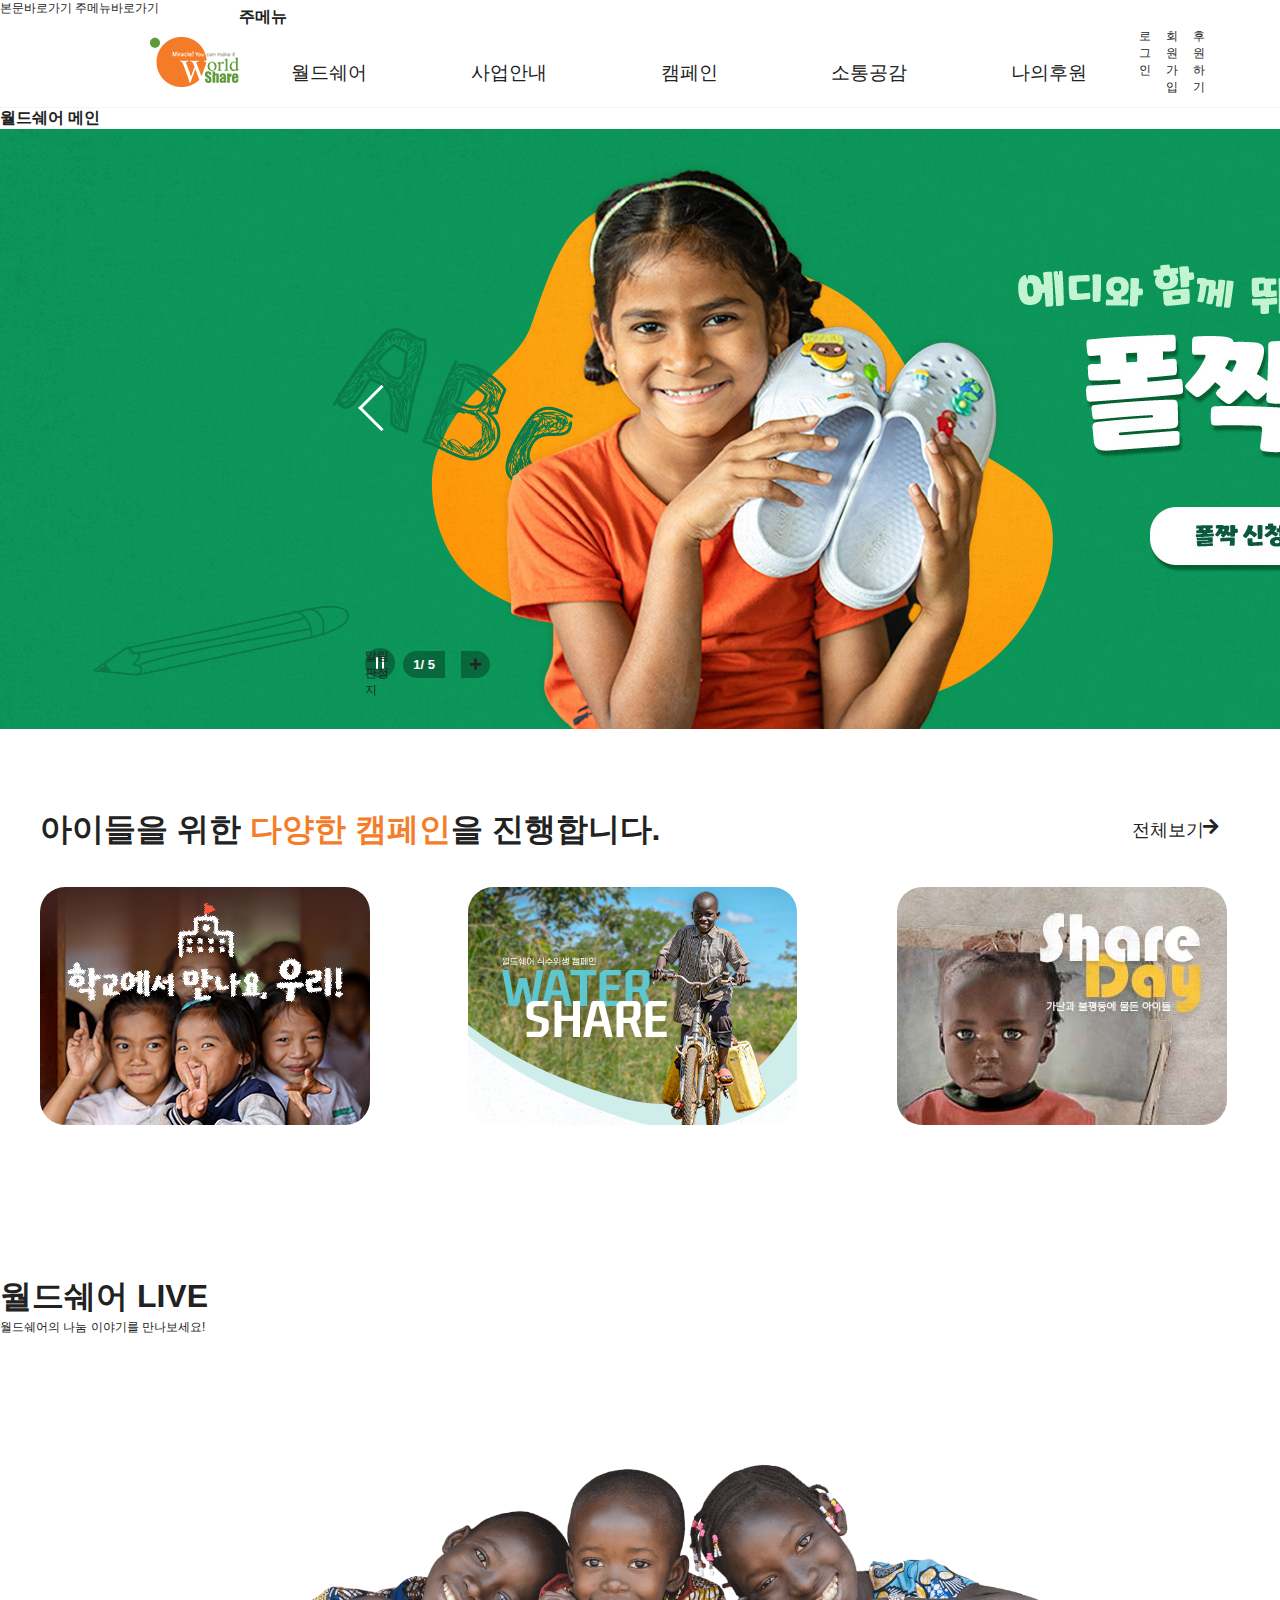
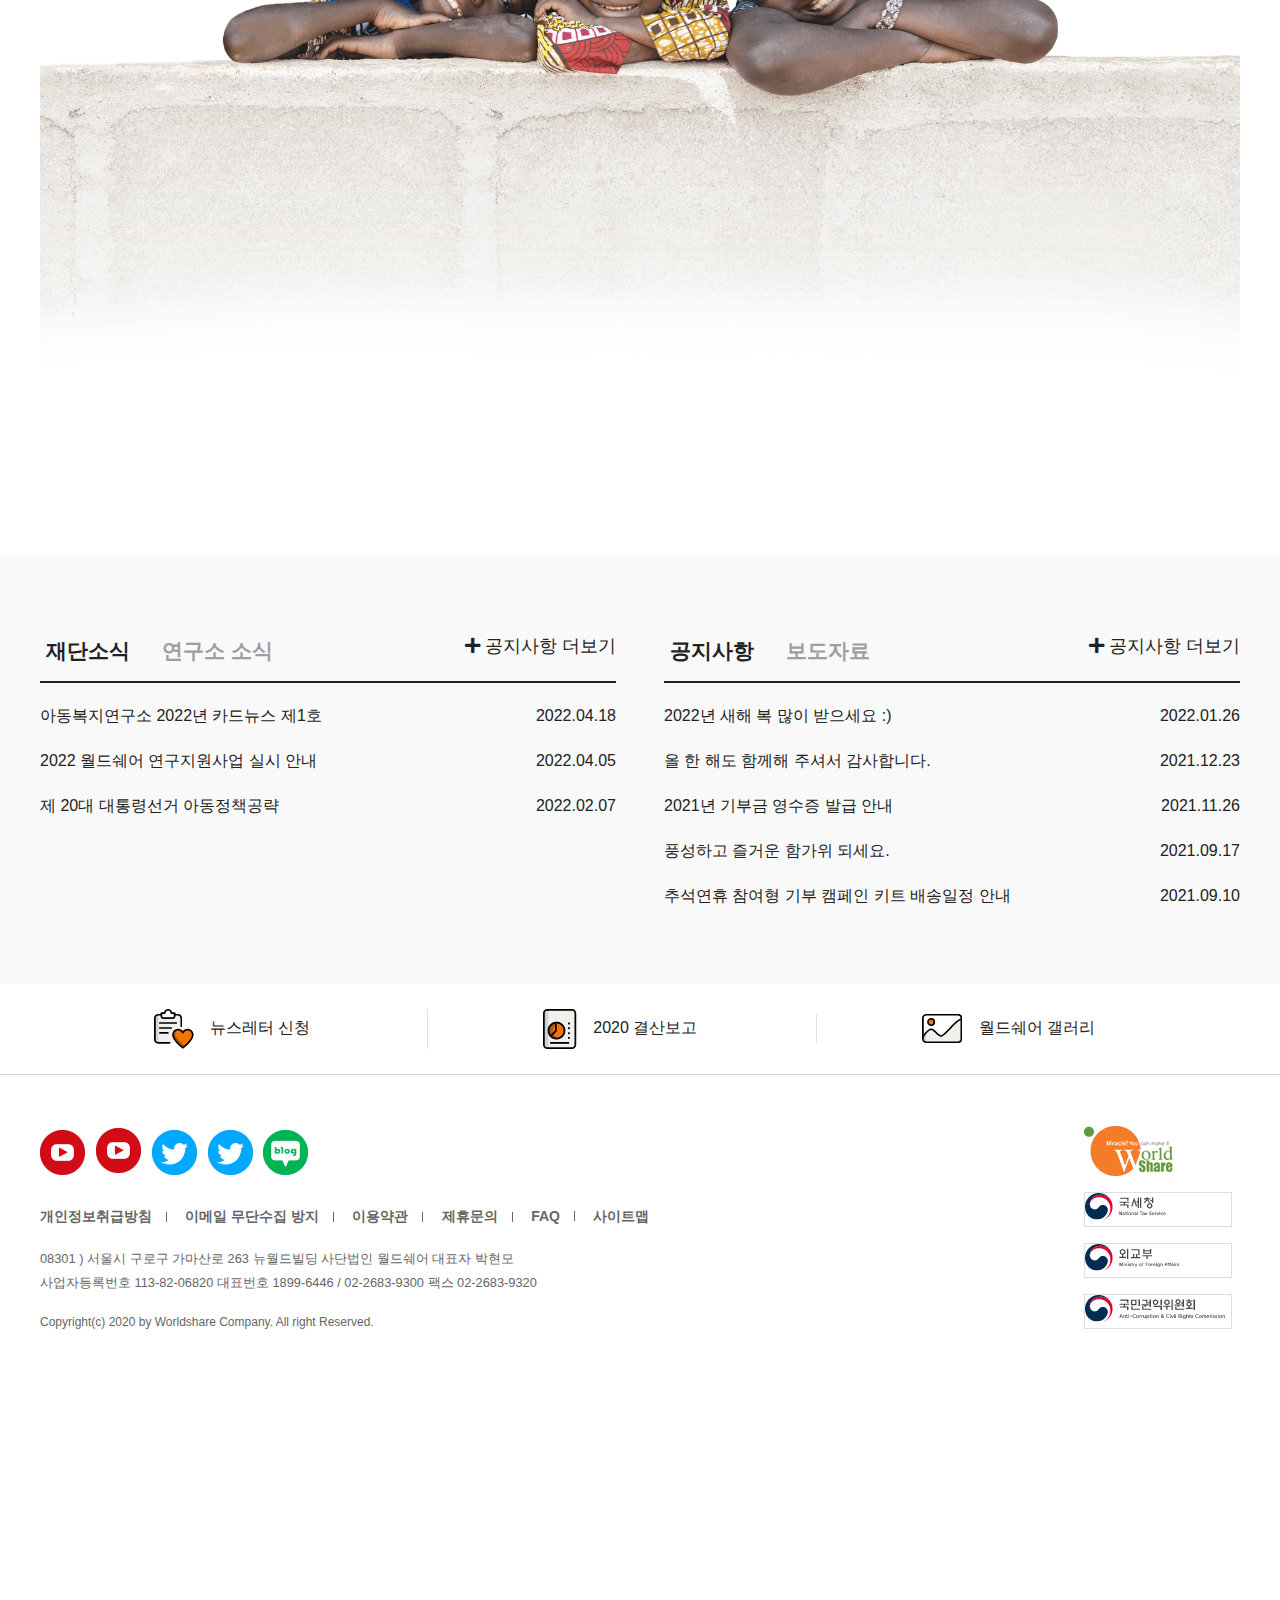
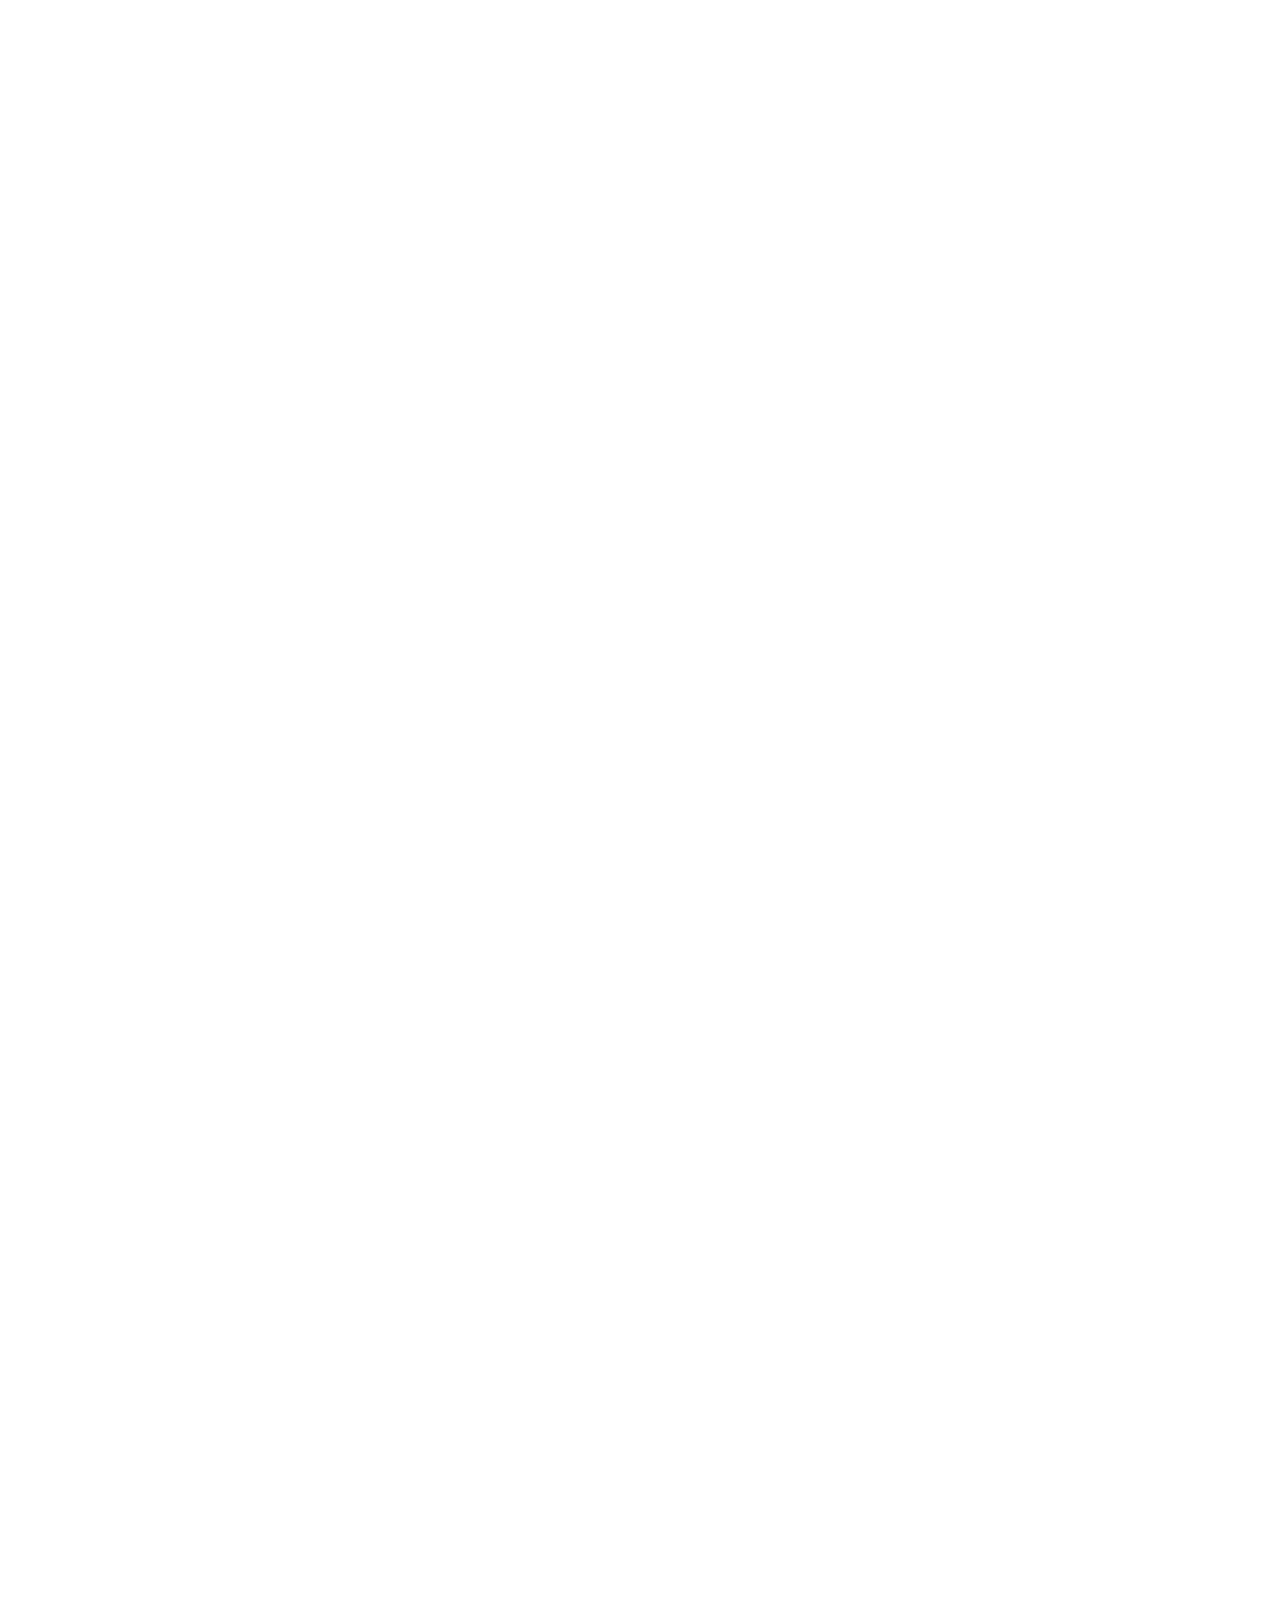
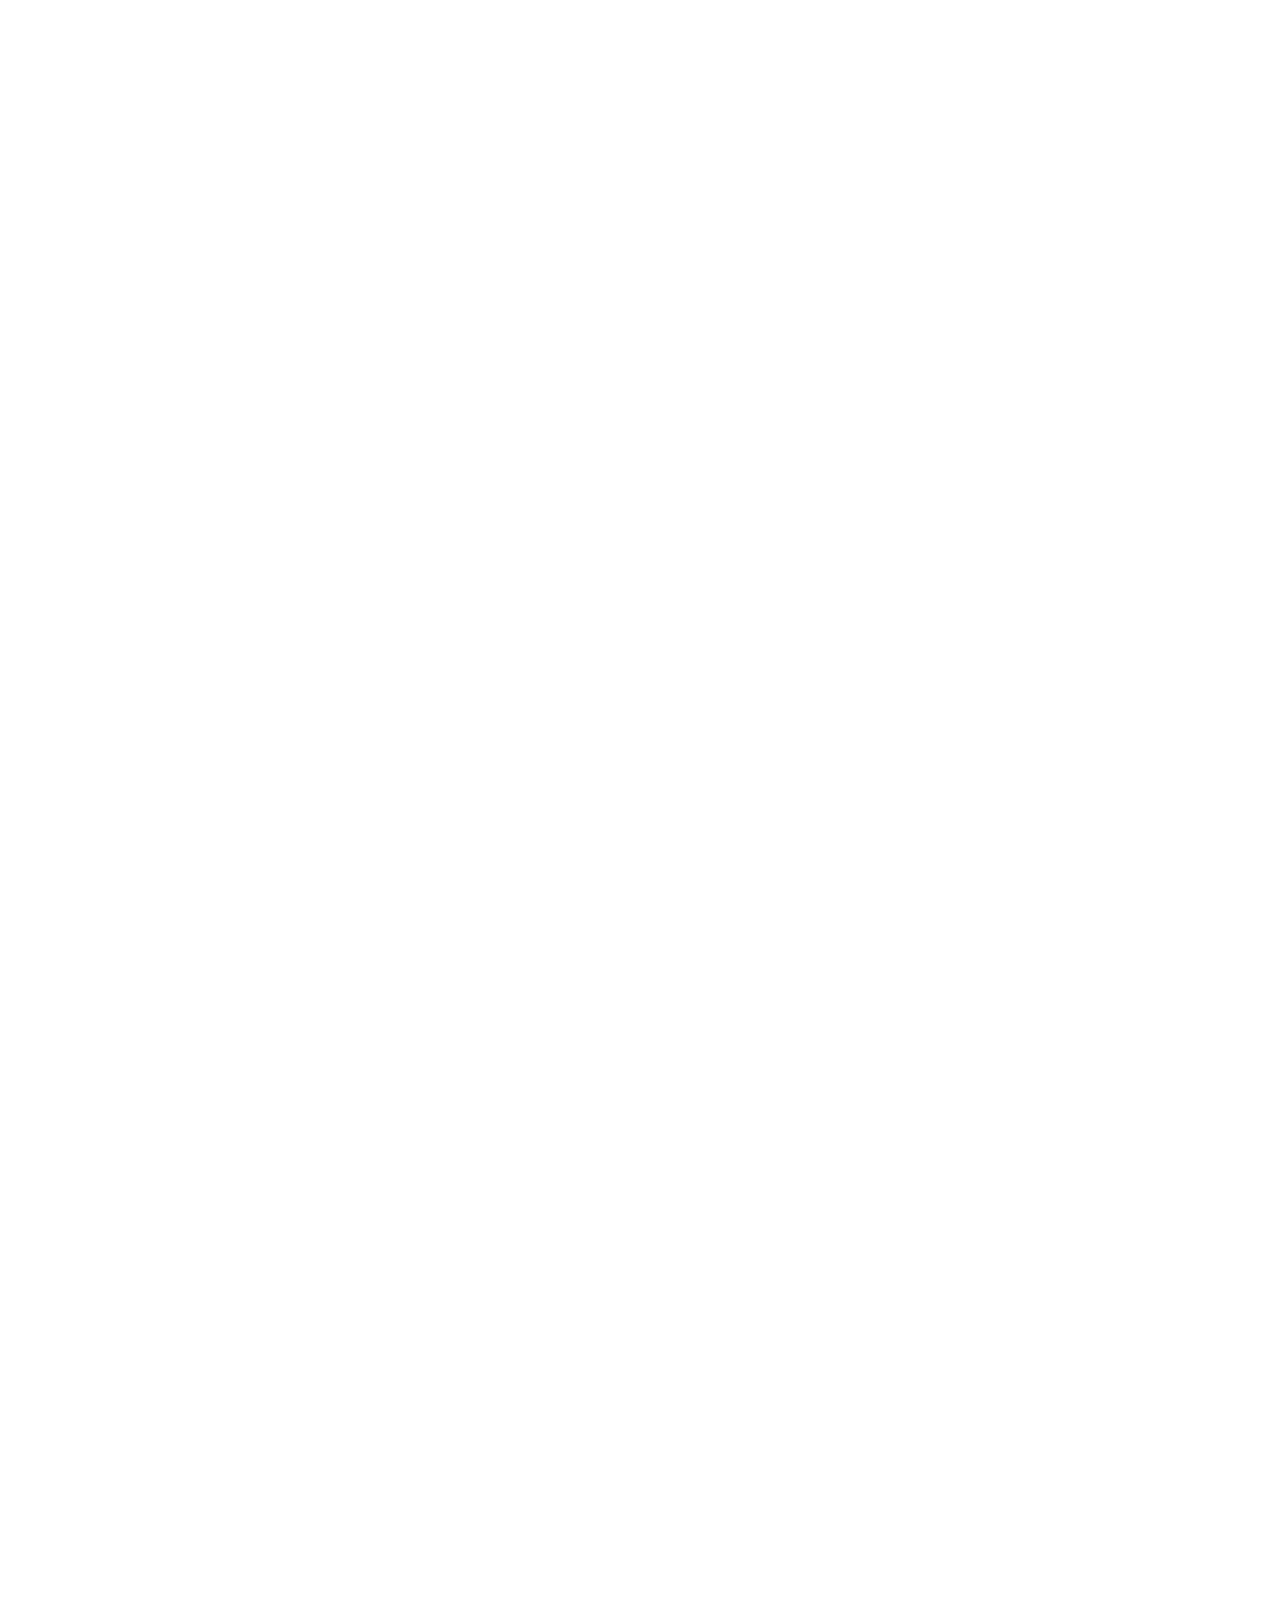
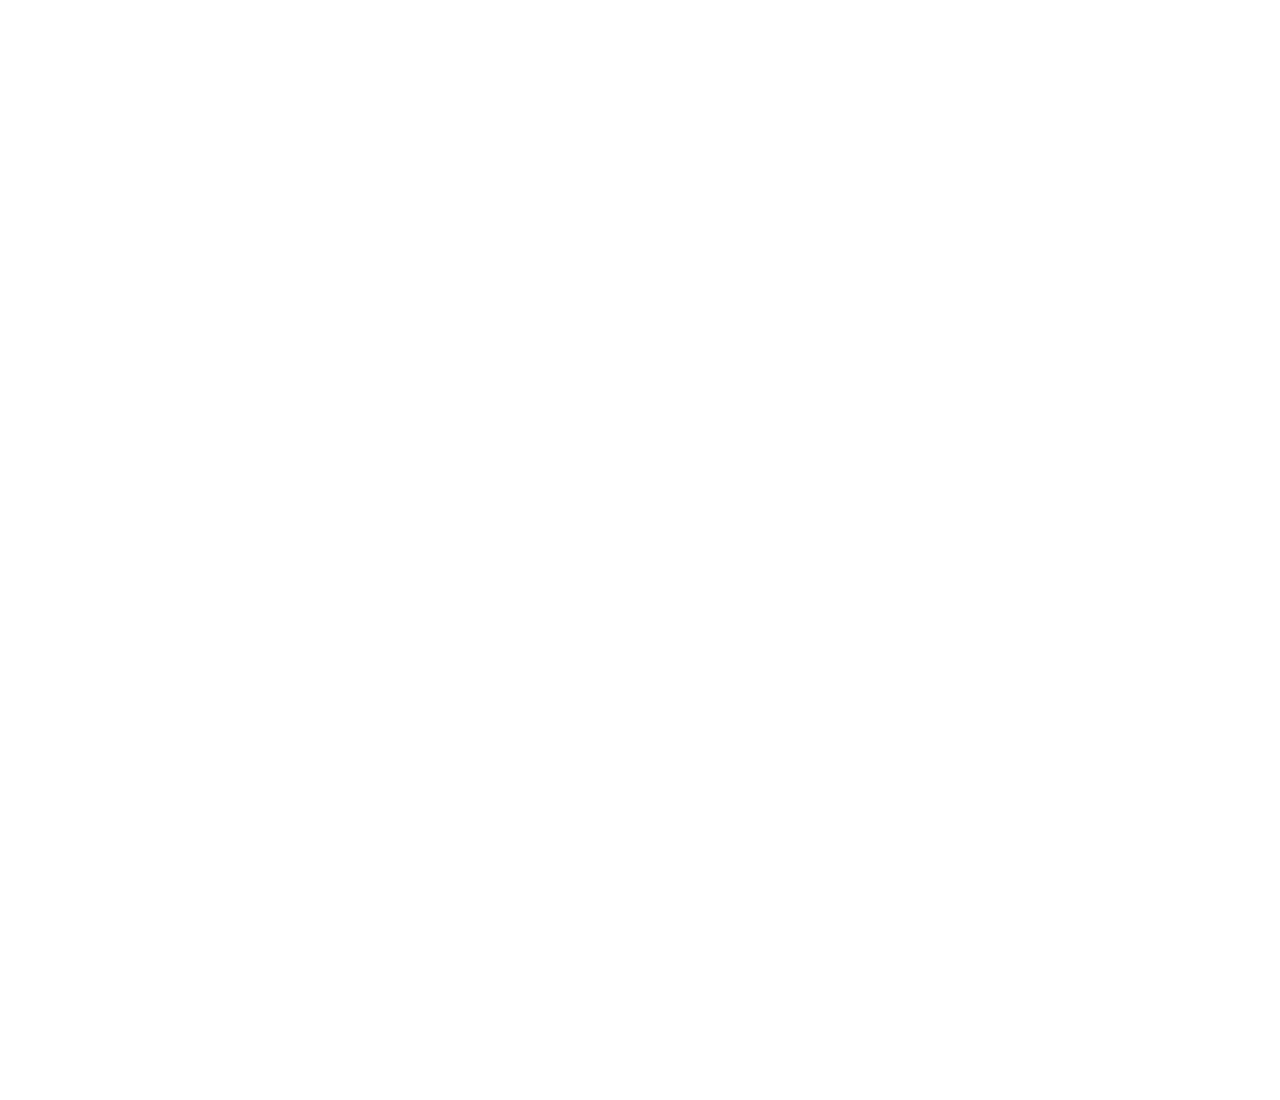
==== commit f9702d2c: "pp" ====
--- a/main.html
+++ b/main.html
@@ -1,117 +1,112 @@
 <!DOCTYPE html>
 <html lang="ko">
-<head>
-  <meta charset="UTF-8">
-  <meta http-equiv="X-UA-Compatible" content="IE=edge">
-  <meta name="viewport" content="width=device-width, initial-scale=1.0">
-  <meta name="viewport" content="width=device-width, user-scalable=no, initial-scale=1, minimum-scale=1, maximum-scale=1">
-  <link rel="stylesheet" type="text/css" href="./css/reset.css">
-  <link rel="stylesheet" type="text/css" href="./css/common.css">
-  <link rel="stylesheet" type="text/css" href="./css/header.css">
-  <link rel="stylesheet" type="text/css" href="./css/main.css">
-  <link rel="stylesheet" type="text/css" href="./css/footer.css">
-  <link rel="stylesheet" href="https://use.fontawesome.com/releases/v5.2.0/css/all.css">
-  <title>월드쉐어</title>
-</head>
+
+  <head>
+    <meta charset="UTF-8">
+    <meta http-equiv="X-UA-Compatible" content="IE=edge">
+    <meta name="viewport" content="width=device-width, initial-scale=1.0">
+    <meta name="viewport"
+      content="width=device-width, user-scalable=no, initial-scale=1, minimum-scale=1, maximum-scale=1">
+    <!--open grap-->
+    <meta property="og:url" content="" />
+    <meta property="og:type" content="website" />
+    <meta property="og:title" content="월드쉐어 포트폴리오" />
+    <meta property="og:image" content="" />
+    <meta property="og:description" content="월드쉐어를 주제로한 반응형 포트폴리오입니다." />
+    <!--twitter-->
+    <meta name="twitter:card" content="" />
+    <meta name="twitter:title" content="월드쉐어 포트폴리오" />
+    <meta name="twitter:description" content="월드쉐어를 주제로한 반응형 포트폴리오입니다." />
+    <meta name="twitter:url" content="" />
+    <meta name="twitter:image:src" content="" />
+  
+    <!--favicon-->
+    <link rel="icon" href="" />
+    <link rel="apple-touch-icon" href="" />
+    <link rel="stylesheet" type="text/css" href="./css/reset.css">
+    <link rel="stylesheet" type="text/css" href="./css/common.css">
+    <link rel="stylesheet" type="text/css" href="./css/header.css">
+    <link rel="stylesheet" type="text/css" href="./css/main.css">
+    <link rel="stylesheet" type="text/css" href="./css/footer.css">
+    <link rel="stylesheet" href="https://use.fontawesome.com/releases/v5.2.0/css/all.css">
+    <title>월드쉐어</title>
+    <script src="https://code.jquery.com/jquery-1.12.4.min.js"></script>
+    <script>
+      $(document).ready(function () {
+        $('.toggle-btn').on('click', function () {
+          $('.header_ > .inner').find('.toggle').toggleClass('on')
+          console.log('hi')
+        })
+      })
+    </script>
+  </head>
 <body>
   <div id="skipMenu">
     <a href="#container">본문바로가기</a>
     <a href="#gnb">주메뉴바로가기</a>
   </div>
-
-  <header id="header">
-    <div class="header_wrap">
-      <h1 class="logo">월드쉐어</h1>
-      <nav class="gnb" id="gnb">
-        <ul>
-          <li>
-            <a href="javascript:void(0)" class="gnb_title">월드쉐어</a>
-            <ul>
-              <li><a href="#">11111</a></li>
-              <li><a href="#">1</a></li>
-              <li><a href="#">1</a></li>
-              <li><a href="#">1</a></li>
-              <li><a href="#">1</a></li>
-              <li><a href="#">1</a></li>
-            </ul>
-          </li>
-          <li>
-            <a href="javascript:void(0)" class="gnb_title">월드쉐어</a>
-            <ul>
-              <li><a href="#">1</a></li>
-              <li><a href="#">1</a></li>
-              <li><a href="#">1</a></li>
-              <li><a href="#">1</a></li>
-              <li><a href="#">1</a></li>
-              <li><a href="#">1</a></li>
-            </ul>
-          </li>
-          <li>
-            <a href="javascript:void(0)" class="gnb_title">월드쉐어</a>
-            <ul>
-              <li><a href="#">1</a></li>
-              <li><a href="#">1</a></li>
-              <li><a href="#">1</a></li>
-              <li><a href="#">1</a></li>
-              <li><a href="#">1</a></li>
-              <li><a href="#">1</a></li>
-            </ul>
-          </li>
-          <li>
-            <a href="javascript:void(0)" class="gnb_title">월드쉐어</a>
-            <ul>
-              <li><a href="#">1</a></li>
-              <li><a href="#">1</a></li>
-              <li><a href="#">1</a></li>
-              <li><a href="#">1</a></li>
-              <li><a href="#">1</a></li>
-              <li><a href="#">1</a></li>
-            </ul>
-          </li>
-          <li>
-            <a href="javascript:void(0)" class="gnb_title">월드쉐어</a>
-            <ul>
-              <li><a href="#">1</a></li>
-              <li><a href="#">1</a></li>
-              <li><a href="#">1</a></li>
-              <li><a href="#">1</a></li>
-              <li><a href="#">1</a></li>
-              <li><a href="#">1</a></li>
-            </ul>
-          </li>
-          <li>
-            <a href="javascript:void(0)" class="gnb_title">월드쉐어</a>
-            <ul>
-              <li><a href="#">1</a></li>
-              <li><a href="#">1</a></li>
-              <li><a href="#">1</a></li>
-              <li><a href="#">1</a></li>
-              <li><a href="#">1</a></li>
-              <li><a href="#">1</a></li>
-            </ul>
-          </li>
-        </ul>
+  <header class="header">
+    <div class="inner">
+      <a href="javascript:void(0)"><h1 class="logo">월드쉐어</h1></a>
+      <nav class="responsive">
+        <div class="gnb">
+          <h2 class="skip">주메뉴</h2>
+          <ul>
+            <li><a href="#">월드쉐어</a>
+              <ul class="submenu01 subwrap">
+                <li><a href="#">기관소개</a></li>
+                <li><a href="#">윤리강령</a></li>
+                <li><a href="#">연혁</a></li>
+                <li><a href="#">투명경영</a></li>
+                <li><a href="#">조직도</a></li>
+                <li><a href="#">찾아오시는 길</a></li>
+              </ul>
+            </li>
+            <li><a href="#">사업안내</a>
+              <ul class="submenu02 subwrap">
+                <li><a href="#">해외사업</a></li>
+                <li><a href="#">대외협력</a></li>
+                <li><a href="#">봉사활동</a></li>
+                <li><a href="#">참여형 기부사업</a></li>
+              </ul>
+            </li>
+            <li><a href="#">캠페인</a>
+              <ul class="submenu03 subwrap">
+                <li><a href="#">후원신청</a></li>
+                <li><a href="#">희망 캠페인</a></li>
+                <li><a href="#">참여형 기부 캠페인</a></li>
+              </ul>
+            </li>
+            <li><a href="#">소통공감</a>
+              <ul class="submenu04 subwrap">
+                <li><a href="#">공지사항</a></li>
+                <li><a href="#">모집공고</a></li>
+                <li><a href="#">나눔스토리</a></li>
+                <li><a href="#">보도자료</a></li>
+                <li><a href="#">갤러리</a></li>
+                <li><a href="#">영상</a></li>
+              </ul>
+            </li>
+            <li><a href="#">나의후원</a>
+              <ul class="submenu05 subwrap">
+                <li><a href="#">마이 페이지</a></li>
+                <li><a href="#">후원내역</a></li>
+                <li><a href="#">기부금 영수증</a></li>
+                <li><a href="#">회원정보 변경</a></li>
+              </ul>
+            </li>
+          </ul>
+        </div>
       </nav>
-      <div class="intro_wrap">
-        <aside class="intro_group">
-          <ul class="intro">
-            <li><a href="javascript:void(0)">로그인</a></li>
-            <li class="none"><a href="javascript:void(0)">회원가입</a></li>
-            <li><a href="javascript:void(0)">후원하기</a></li>
-          </ul>
-        </aside>
-        <div class="m_gnb_menu">
-          <span class="skip">주메뉴</span>
-          <a href="javascript:void(0)">
-            <span></span>
-            <span></span>
-            <span></span>
-          </a>
-        </div>
-      </div>
-    </div>
+      <div class="sign_group responsive">
+        <a href="javascript:void(0)" class="sign-in">로그인</a>
+        <a href="javascript:void(0)" class="sign-up">회원가입</a>
+        <a href="javascript:void(0)" class="volunteer">후원하기</a>
+      </div>
+    </div>
+    <div class="toggle_btn">MenuButton</div>
   </header>
-  <section class="section01">
+<section class="section01">
     <div class="slider">
       <h2 class="skip">월드쉐어 메인</h2>
       <div class="stopPlay">
@@ -252,25 +247,25 @@
         <div class="news_list news2">
           <ul>
             <li><a href="javascript:void(0)">
-              <span>2022 아동복지전문연구지 '동광 117호'1차 편집회의 실시</span>
-              <span>2022.04.18</span>
-            </a></li>
-            <li><a href="javascript:void(0)">
-              <span>2022 월드쉐어 연구지원사업 실시 안내</span>
-              <span>2022.04.05</span>
-            </a></li>
-            <li><a href="javascript:void(0)">
-              <span>'아동권리기반 아동학대 대응체계 연구' 연구보고서 발간</span>
-              <span>2022.02.07</span>
-            </a></li>
-            <li><a href="javascript:void(0)">
-              <span>'기후변화 위기가 아동에게 미치는 영향과 대응방안'연구보고</span>
-              <span>2022.02.07</span>
-            </a></li>
-            <li><a href="javascript:void(0)">
-              <span>2022 초록우산 어린이재단 연구지원사업 실시 안내</span>
-              <span>2022.02.07</span>
-            </a></li>
+                <span>2022 아동복지전문연구지 '동광 117호'1차 편집회의 실시</span>
+                <span>2022.04.18</span>
+              </a></li>
+            <li><a href="javascript:void(0)">
+                <span>2022 월드쉐어 연구지원사업 실시 안내</span>
+                <span>2022.04.05</span>
+              </a></li>
+            <li><a href="javascript:void(0)">
+                <span>'아동권리기반 아동학대 대응체계 연구' 연구보고서 발간</span>
+                <span>2022.02.07</span>
+              </a></li>
+            <li><a href="javascript:void(0)">
+                <span>'기후변화 위기가 아동에게 미치는 영향과 대응방안'연구보고</span>
+                <span>2022.02.07</span>
+              </a></li>
+            <li><a href="javascript:void(0)">
+                <span>2022 초록우산 어린이재단 연구지원사업 실시 안내</span>
+                <span>2022.02.07</span>
+              </a></li>
           </ul>
         </div>
       </div>
@@ -286,49 +281,49 @@
         <div class="notice_list notice1">
           <ul>
             <li><a href="javascript:void(0)">
-              <span>2022년 새해 복 많이 받으세요 &#58;&#41;</span>
-              <span>2022.01.26</span>
-            </a></li>
-            <li><a href="javascript:void(0)">
-              <span>올 한 해도 함께해 주셔서 감사합니다.</span>
-              <span>2021.12.23</span>
-            </a></li>
-            <li><a href="javascript:void(0)">
-              <span>2021년 기부금 영수증 발급 안내</span>
-              <span>2021.11.26</span>
-            </a></li>
-            <li><a href="javascript:void(0)">
-              <span>풍성하고 즐거운 함가위 되세요.</span>
-              <span>2021.09.17</span>
-            </a></li>
-            <li><a href="javascript:void(0)">
-              <span>추석연휴 참여형 기부 캠페인 키트 배송일정 안내</span>
-              <span>2021.09.10</span>
-            </a></li>
+                <span>2022년 새해 복 많이 받으세요 &#58;&#41;</span>
+                <span>2022.01.26</span>
+              </a></li>
+            <li><a href="javascript:void(0)">
+                <span>올 한 해도 함께해 주셔서 감사합니다.</span>
+                <span>2021.12.23</span>
+              </a></li>
+            <li><a href="javascript:void(0)">
+                <span>2021년 기부금 영수증 발급 안내</span>
+                <span>2021.11.26</span>
+              </a></li>
+            <li><a href="javascript:void(0)">
+                <span>풍성하고 즐거운 함가위 되세요.</span>
+                <span>2021.09.17</span>
+              </a></li>
+            <li><a href="javascript:void(0)">
+                <span>추석연휴 참여형 기부 캠페인 키트 배송일정 안내</span>
+                <span>2021.09.10</span>
+              </a></li>
           </ul>
         </div>
         <div class="notice_list notice2">
           <ul>
             <li><a href="javascript:void(0)">
-              <span>&#40;주&#41;알앤에프케미칼, 해외 저소득 가정 위해 다회용 마스크 기부</span>
-              <span>2022.04.08</sp>
-            </a></li>
-            <li><a href="javascript:void(0)">
-              <span>노란코끼리 미술학원, 기부전시회로 캄보디아에 다섯 번째 우물 기증</span>
-              <span>2022.04.01</span>
-            </a></li>
-            <li><a href="javascript:void(0)">
-              <span>&#40;주&#41;오케이몰, &#40;사&#41;월드쉐어에 26억 원 의류 지원</span>
-              <span>2022.02.24</span>
-            </a></li>
-            <li><a href="javascript:void(0)">
-              <span>태국 아티스트 뮤 수파싯 팬들, 우물 기부로 나눔 실천</span>
-              <span>2022.02.23</span>
-            </a></li>
-            <li><a href="javascript:void(0)">
-              <span>월드쉐어, 에티오피아 실향민 지원</span>
-              <span>2022.02.03</span>
-            </a></li>
+                <span>&#40;주&#41;알앤에프케미칼, 해외 저소득 가정 위해 다회용 마스크 기부</span>
+                <span>2022.04.08</sp>
+              </a></li>
+            <li><a href="javascript:void(0)">
+                <span>노란코끼리 미술학원, 기부전시회로 캄보디아에 다섯 번째 우물 기증</span>
+                <span>2022.04.01</span>
+              </a></li>
+            <li><a href="javascript:void(0)">
+                <span>&#40;주&#41;오케이몰, &#40;사&#41;월드쉐어에 26억 원 의류 지원</span>
+                <span>2022.02.24</span>
+              </a></li>
+            <li><a href="javascript:void(0)">
+                <span>태국 아티스트 뮤 수파싯 팬들, 우물 기부로 나눔 실천</span>
+                <span>2022.02.23</span>
+              </a></li>
+            <li><a href="javascript:void(0)">
+                <span>월드쉐어, 에티오피아 실향민 지원</span>
+                <span>2022.02.03</span>
+              </a></li>
           </ul>
         </div>
       </div>
@@ -395,6 +390,8 @@
     </div>
   </footer>
   <script src="https://code.jquery.com/jquery-1.12.4.min.js"></script>
+  <script src="./js/header.js"></script>
   <script src="./js/main.js"></script>
 </body>
+
 </html>--- a/css/common.css
+++ b/css/common.css
@@ -1,34 +1,68 @@
-@charset "utf-8";
+.btn {
+  display: flex;
+  align-items: center;
+  height: 34px;
+  padding: 0 10px;
+  border: 1px solid #d5d5d5;
+  border-radius: 4px;
+  font-size: 0.9rem;
+  text-align: center;
+  box-sizing: border-box;
+  position: relative;
+  background: #eee linear-gradient(to bottom, #fcfcfc, #eee);
+}
 
-.skip, legend {
-  width: 1px;
-  height: 1px;
-  overflow: hidden;
-  position: absolute;
-  left: -999px;
-  line-height: 0;
-  display: inline-block;
-}
-#skipMenu {
-  position: relative;
-  width: 100%;
-  z-index: 999;
-}
-#skipMenu a {
-  position: absolute;
-  top: -100px;
-}
-#skipMenu a:hover,
-#skipMenu a:active,
-#skipMenu a:hover {
+.btn:hover:before {
+  content: '';
   position: absolute;
   top: 0;
+  left: 0;
   width: 100%;
-  display: block;
-  background-color: #333;
+  height: 100%;
+  background: rgba(0, 0, 0, 0.7);
+}
+
+.btn--primary {
+  border: 1px solid #65b836;
   color: #fff;
-  font-size: 14px;
-  padding: 10px;
-  text-align: center;
-  text-decoration: none;
+  background: #55a532 linear-gradient(#91dd70, #55a532);
 }
+.input--text {
+  height: 34px;
+  padding: 0 10px;
+  font-size: 1rem;
+  border: 1px solid #ddd;
+  border-radius: 5px;
+  outline: none;
+  box-sizing: border-box;
+  box-shadow: inset 0 1px 2px rgba(0, 0, 0, 0.75);
+}
+.input--text:focus {
+  border-color: #51a7e8 !important;
+  box-shadow: inset 0 1px 2px rgba(0, 0, 0, 0.75), 0 0 5px rgba(80, 165, 230, 0.5);
+}
+.summary--title {
+  font-size: 2rem;
+  font-weight: 300;
+  line-height: 1.2;
+  margin-bottom: 18px;
+}
+.summary--description {
+  font-size: 1.2rem;
+  font-weight: 300;
+  color: #767676;
+  line-height: 1.5;
+}
+.inner {
+  max-width: 980px;
+  margin: 0 auto;
+  position: relative;
+  box-sizing: border-box;
+}
+#wrapper {
+  width: 100%;
+  position: relative;
+}
+h1,h2,h3 {
+  font-size: 1rem;
+}--- a/css/header.css
+++ b/css/header.css
@@ -1,64 +1,113 @@
-header {
-  width: 100%;
-  height: 90px;
-  border: 1px solid #000;
-  background-color: #fff;
-}
-.header_wrap {
-  width: calc(100% - 350px);
-  height: inherit;
-  margin: 0 auto;
-  border: 1px solid #000;
-  display: flex;
-  align-items: start;
-  justify-content: space-between;
-}
-.logo {
-  background: url(../img/header/logo.png) no-repeat 0 0;
-  width: 89px;
-  height: 50px;
-  margin-top: 20px;
-  text-indent: -9999px;
-}
-.gnb {position: relative;}
-.gnb > ul {
-  display: flex;
-  align-items: center;
-}
-.gnb .gnb_title {
-  display: inline-block;
-  padding: 0 30px;
-  line-height: 90px;
-  font-size: 1.2rem;
-}
-.gnb li ul {
-  position: absolute;
-  top: 90px;
-  width: 100%;
-  height: 300px;
-  border: 1px solid #000;
-}
-.intro_group ul{
-  display: flex;
-  align-items: center;
-  justify-content: center;
-  height: 90px;
-}
-.intro_group ul li {padding: 10px;}
-.intro_group ul li:last-child {
-  padding: 0;
-  width: 150px;
-  height: inherit;
-  font-size: 18px;
-  line-height: 90px;
-  text-align: center;
-  background-color: #f47d29;
-  color: #fff;
-  transition: .5s;
-}
-.intro_group ul li:last-child:hover,
-.intro_group ul li:last-child:active {
-  background-color: #fca669;
-  box-sizing: border-box;
-}
-.intro_group ul li:last-child a {color: #fff;} +.header {
+    border-bottom: 1px solid #f4f4f4;
+    background: #fff;
+    position: relative;
+    width: 100%;
+    height: 90px;
+  }
+  .header .inner {
+    width: 1200px;
+    height: 90px;
+    margin: 0 auto;
+    display: flex;
+    align-items: center;
+    justify-content: space-between;
+  }
+  header .logo {
+    background: url(../img/header/logo.png) no-repeat;
+    width: 89px;
+    height: 50px;
+    text-indent: -9999px;
+  }
+  nav {
+    margin: 0 auto;
+    position: relative;
+  }
+  .gnb > ul {display: flex;}
+  .gnb > ul > li {
+    width: calc(900px / 5);
+    height: 90px;
+    line-height: 90px;
+    font-size: 1.2rem;
+    text-align: center;
+  }
+  .gnb > ul > li > a {
+    font-weight: 500;
+    display: block;
+    transition: .5s;
+  }
+  .gnb > ul > li > a:hover {color: #f47d29;}
+  .gnb {position: relative;}
+  .subwrap {
+    display: none;
+    height: 300px;
+    font-size: 1rem;
+  }
+  .over {
+    background-color: #f47d29;
+    height: 300px;
+  }
+  .subwrap li {
+    line-height: 1.8rem;
+    text-align: center;
+  }
+  .subbg{
+      width: 100%; height: 300px;
+    display:none;
+      background-color: #fff;
+      position: absolute; 
+    top: 90px; left: 0;
+      z-index: -1;
+    border-bottom:1px solid #d5d5d5;
+  }
+  .sign_group {display: flex;}
+  .sign_group a {margin-right: 15px;}
+  .sign_group a:last-child {margin: 0;}
+  .toggle_btn {
+    background: url(../img/header/toggle-btn.svg);
+    width: 18px;
+    height: 24px;
+    position: absolute;
+    top: 30px;
+    right: 20px;
+    text-indent: -9999rem;
+    display: none;
+  }
+  @media all and (max-width:1200px) {
+    .header {
+      border-bottom: 1px solid #f4f4f4;
+      background: #fff;
+      position: relative;
+      width: 100%;
+      height: 90px;
+    }
+    .header .inner {
+      width: 100%;
+      height: auto;
+      margin: 0 auto;
+      flex-direction: column;
+      text-align: center;
+    }
+    header .logo {
+      margin: 15px 0;
+      height: 50px;
+      text-indent: -9999px;
+    }
+    .gnb > ul {
+      width: 100%;
+      flex-direction: column;
+      text-align: center;
+    }
+    .gnb > ul > li > a {
+      font-weight: 500;
+      display: block;
+      width: 100%;
+      transition: .5s;
+    }
+    .subwrap li {display: none;}
+    .subbg {background-color: #fff;}
+    .toggle_btn {display: block;}
+    header .responsive {display: none;}
+    header .responsive.on {display: block;}
+    header.on {height: 600px;}
+  }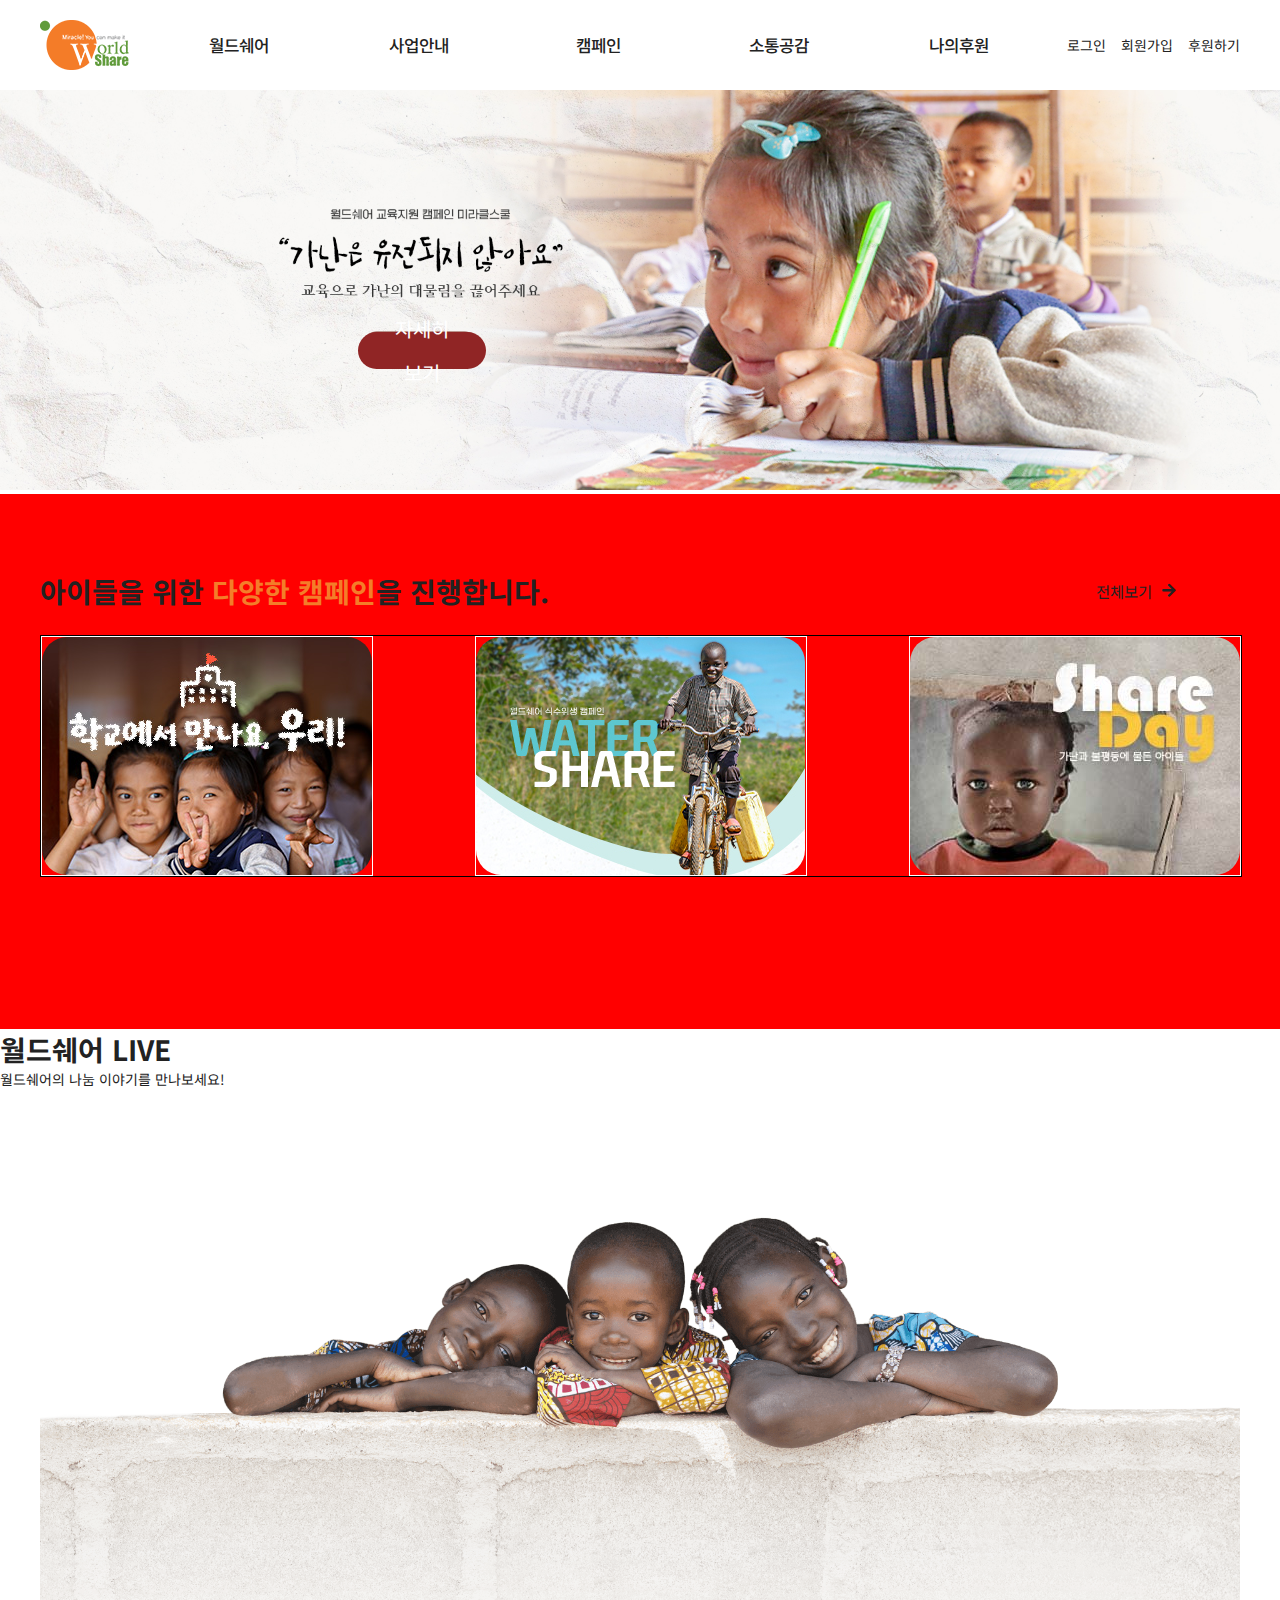
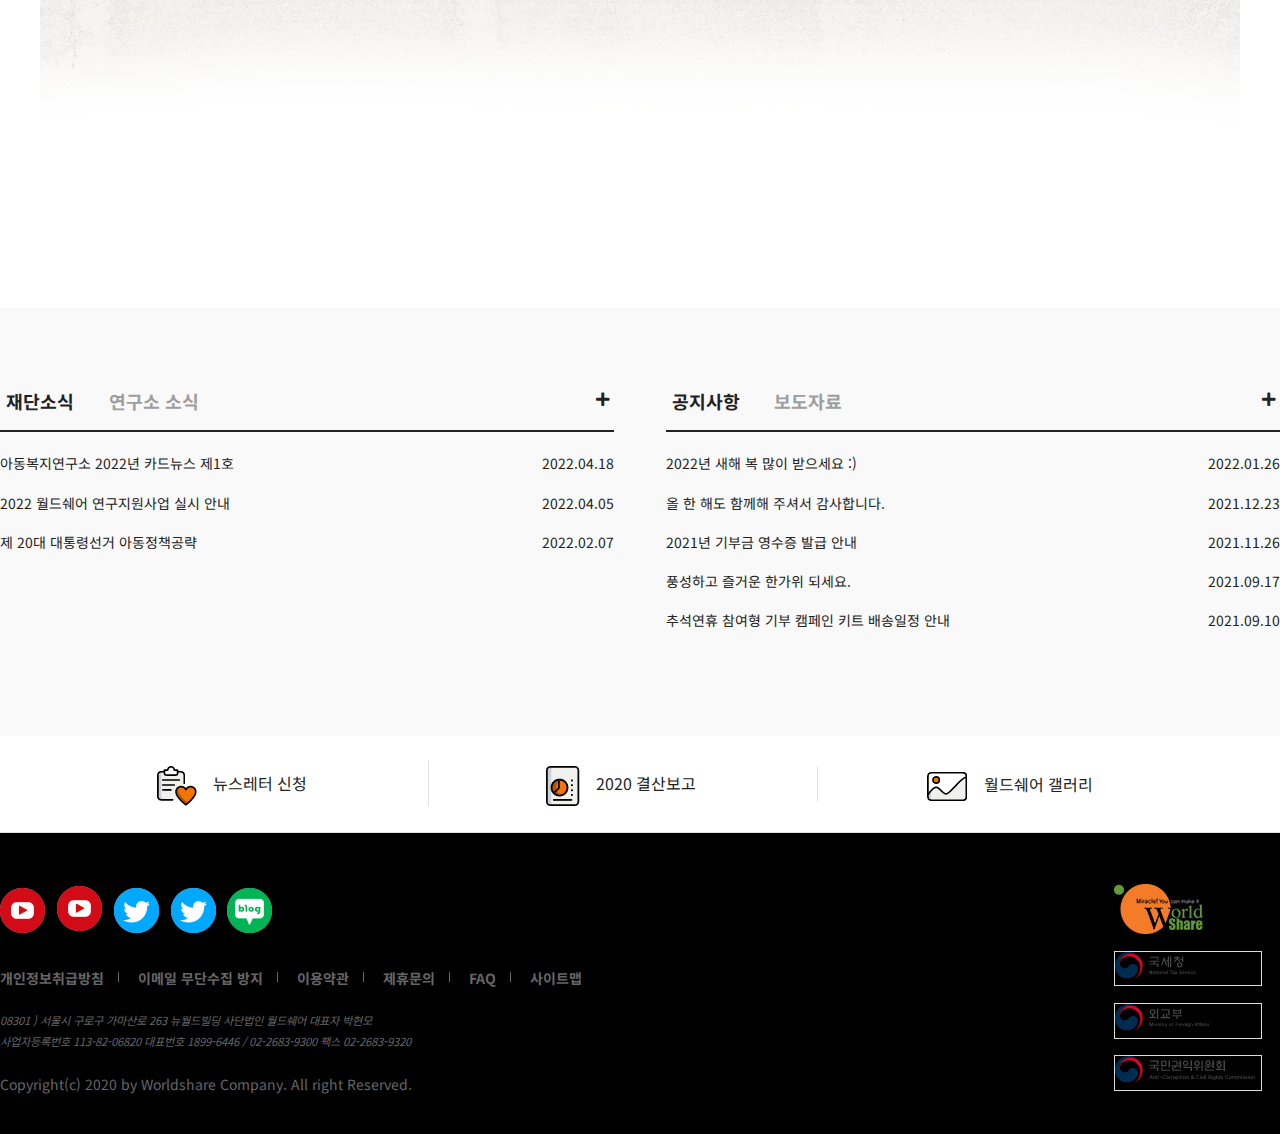
==== commit 0b627a78: "section02" ====
--- a/main.html
+++ b/main.html
@@ -1,394 +1,360 @@
 <!DOCTYPE html>
 <html lang="ko">
 
-  <head>
-    <meta charset="UTF-8">
-    <meta http-equiv="X-UA-Compatible" content="IE=edge">
-    <meta name="viewport" content="width=device-width, initial-scale=1.0">
-    <meta name="viewport"
-      content="width=device-width, user-scalable=no, initial-scale=1, minimum-scale=1, maximum-scale=1">
-    <!--open grap-->
-    <meta property="og:url" content="" />
-    <meta property="og:type" content="website" />
-    <meta property="og:title" content="월드쉐어 포트폴리오" />
-    <meta property="og:image" content="" />
-    <meta property="og:description" content="월드쉐어를 주제로한 반응형 포트폴리오입니다." />
-    <!--twitter-->
-    <meta name="twitter:card" content="" />
-    <meta name="twitter:title" content="월드쉐어 포트폴리오" />
-    <meta name="twitter:description" content="월드쉐어를 주제로한 반응형 포트폴리오입니다." />
-    <meta name="twitter:url" content="" />
-    <meta name="twitter:image:src" content="" />
-  
-    <!--favicon-->
-    <link rel="icon" href="" />
-    <link rel="apple-touch-icon" href="" />
-    <link rel="stylesheet" type="text/css" href="./css/reset.css">
-    <link rel="stylesheet" type="text/css" href="./css/common.css">
-    <link rel="stylesheet" type="text/css" href="./css/header.css">
-    <link rel="stylesheet" type="text/css" href="./css/main.css">
-    <link rel="stylesheet" type="text/css" href="./css/footer.css">
-    <link rel="stylesheet" href="https://use.fontawesome.com/releases/v5.2.0/css/all.css">
-    <title>월드쉐어</title>
-    <script src="https://code.jquery.com/jquery-1.12.4.min.js"></script>
-    <script>
-      $(document).ready(function () {
-        $('.toggle-btn').on('click', function () {
-          $('.header_ > .inner').find('.toggle').toggleClass('on')
-          console.log('hi')
-        })
+<head>
+  <meta charset="UTF-8">
+  <meta http-equiv="X-UA-Compatible" content="IE=edge">
+  <meta name="viewport" content="width=device-width, initial-scale=1.0">
+  <meta name="viewport"
+    content="width=device-width, user-scalable=no, initial-scale=1, minimum-scale=1, maximum-scale=1">
+  <!--open grap-->
+  <meta property="og:url" content="" />
+  <meta property="og:type" content="website" />
+  <meta property="og:title" content="월드쉐어 포트폴리오" />
+  <meta property="og:image" content="" />
+  <meta property="og:description" content="월드쉐어를 주제로한 반응형 포트폴리오입니다." />
+  <!--twitter-->
+  <meta name="twitter:card" content="" />
+  <meta name="twitter:title" content="월드쉐어 포트폴리오" />
+  <meta name="twitter:description" content="월드쉐어를 주제로한 반응형 포트폴리오입니다." />
+  <meta name="twitter:url" content="" />
+  <meta name="twitter:image:src" content="" />
+
+  <!--favicon-->
+  <link rel="icon" href="" />
+  <link rel="apple-touch-icon" href="" />
+  <link rel="stylesheet" type="text/css" href="./css/reset.css">
+  <link rel="stylesheet" type="text/css" href="./css/common.css">
+  <link rel="stylesheet" type="text/css" href="./css/header.css">
+  <link rel="stylesheet" type="text/css" href="./css/main.css">
+  <link rel="stylesheet" type="text/css" href="./css/footer.css">
+  <link rel="stylesheet" href="https://use.fontawesome.com/releases/v5.2.0/css/all.css">
+  <link rel="stylesheet" type="text/css" href="/plugin/slick/slick.css" />
+  <link rel="stylesheet" type="text/css" href="/plugin/slick/slick-theme.css" />
+  <title>월드쉐어</title>
+  <script src="https://code.jquery.com/jquery-1.12.4.min.js"></script>
+  <script type="text/javascript" src="/js/jquery.js"></script>
+  <script type="text/javascript" src="/plugin/slick/slick.js"></script>
+  <script>
+    $(document).ready(function () {
+      $('.toggle-btn').on('click', function () {
+        $('.header_ > .inner').find('.toggle').toggleClass('on')
+        console.log('hi')
       })
-    </script>
-  </head>
+    })
+  </script>
+</head>
+
 <body>
-  <div id="skipMenu">
-    <a href="#container">본문바로가기</a>
-    <a href="#gnb">주메뉴바로가기</a>
-  </div>
-  <header class="header">
-    <div class="inner">
-      <a href="javascript:void(0)"><h1 class="logo">월드쉐어</h1></a>
-      <nav class="responsive">
-        <div class="gnb">
-          <h2 class="skip">주메뉴</h2>
-          <ul>
-            <li><a href="#">월드쉐어</a>
-              <ul class="submenu01 subwrap">
-                <li><a href="#">기관소개</a></li>
-                <li><a href="#">윤리강령</a></li>
-                <li><a href="#">연혁</a></li>
-                <li><a href="#">투명경영</a></li>
-                <li><a href="#">조직도</a></li>
-                <li><a href="#">찾아오시는 길</a></li>
-              </ul>
-            </li>
-            <li><a href="#">사업안내</a>
-              <ul class="submenu02 subwrap">
-                <li><a href="#">해외사업</a></li>
-                <li><a href="#">대외협력</a></li>
-                <li><a href="#">봉사활동</a></li>
-                <li><a href="#">참여형 기부사업</a></li>
-              </ul>
-            </li>
-            <li><a href="#">캠페인</a>
-              <ul class="submenu03 subwrap">
-                <li><a href="#">후원신청</a></li>
-                <li><a href="#">희망 캠페인</a></li>
-                <li><a href="#">참여형 기부 캠페인</a></li>
-              </ul>
-            </li>
-            <li><a href="#">소통공감</a>
-              <ul class="submenu04 subwrap">
-                <li><a href="#">공지사항</a></li>
-                <li><a href="#">모집공고</a></li>
-                <li><a href="#">나눔스토리</a></li>
-                <li><a href="#">보도자료</a></li>
-                <li><a href="#">갤러리</a></li>
-                <li><a href="#">영상</a></li>
-              </ul>
-            </li>
-            <li><a href="#">나의후원</a>
-              <ul class="submenu05 subwrap">
-                <li><a href="#">마이 페이지</a></li>
-                <li><a href="#">후원내역</a></li>
-                <li><a href="#">기부금 영수증</a></li>
-                <li><a href="#">회원정보 변경</a></li>
-              </ul>
-            </li>
-          </ul>
-        </div>
-      </nav>
-      <div class="sign_group responsive">
-        <a href="javascript:void(0)" class="sign-in">로그인</a>
-        <a href="javascript:void(0)" class="sign-up">회원가입</a>
-        <a href="javascript:void(0)" class="volunteer">후원하기</a>
-      </div>
+  <div id="wrapper">
+    <div id="skipMenu">
+      <a href="#container">본문바로가기</a>
+      <a href="#gnb">주메뉴바로가기</a>
     </div>
-    <div class="toggle_btn">MenuButton</div>
-  </header>
-<section class="section01">
-    <div class="slider">
-      <h2 class="skip">월드쉐어 메인</h2>
-      <div class="stopPlay">
-        <a href="javascript:void(0)" class="btn_stop"><span class="skip">알림판정지</span></a>
-        <a href="javascript:void(0)" class="btn_play"><span class="skip">알림판재생</span></a>
-      </div>
-      <div class="count_N">
-        <span class="count">1 </span><span class="slider_total">/ 5</span>
-      </div>
-      <a href="javascript:void(0)" class="moreImg"><i class="fa-solid fa-plus fa"></i></a>
-      <div>
-        <a href="javascript:void(0)" class="btn_left">알림판이전보기</a>
-        <a href="javascript:void(0)" class="btn_right">알림판다음보기</a>
-      </div>
-      <div class="slider_list">
-        <ul>
-          <li class="on">
-            <a href="javascript:void(0)">
-              <img src="./img/main/main1.jpg" alt="폴짝 시즌2">
-              <!-- <img src="./img/main/main1_mob.jpg" alt="폴짝 시즌2" class="mob"> -->
+    <header class="header">
+      <div class="inner">
+        <a href="javascript:void(0)">
+          <h1 class="logo">월드쉐어</h1>
+        </a>
+        <nav class="responsive">
+          <div class="gnb">
+            <h2 class="skip">주메뉴</h2>
+            <ul>
+              <li><a href="#">월드쉐어</a>
+                <ul class="submenu01 subwrap">
+                  <li><a href="#">기관소개</a></li>
+                  <li><a href="#">윤리강령</a></li>
+                  <li><a href="#">연혁</a></li>
+                  <li><a href="#">투명경영</a></li>
+                  <li><a href="#">조직도</a></li>
+                  <li><a href="#">찾아오시는 길</a></li>
+                </ul>
+              </li>
+              <li><a href="#">사업안내</a>
+                <ul class="submenu02 subwrap">
+                  <li><a href="#">해외사업</a></li>
+                  <li><a href="#">대외협력</a></li>
+                  <li><a href="#">봉사활동</a></li>
+                  <li><a href="#">참여형 기부사업</a></li>
+                </ul>
+              </li>
+              <li><a href="#">캠페인</a>
+                <ul class="submenu03 subwrap">
+                  <li><a href="#">후원신청</a></li>
+                  <li><a href="#">희망 캠페인</a></li>
+                  <li><a href="#">참여형 기부 캠페인</a></li>
+                </ul>
+              </li>
+              <li><a href="#">소통공감</a>
+                <ul class="submenu04 subwrap">
+                  <li><a href="#">공지사항</a></li>
+                  <li><a href="#">모집공고</a></li>
+                  <li><a href="#">나눔스토리</a></li>
+                  <li><a href="#">보도자료</a></li>
+                  <li><a href="#">갤러리</a></li>
+                  <li><a href="#">영상</a></li>
+                </ul>
+              </li>
+              <li><a href="#">나의후원</a>
+                <ul class="submenu05 subwrap">
+                  <li><a href="#">마이 페이지</a></li>
+                  <li><a href="#">후원내역</a></li>
+                  <li><a href="#">기부금 영수증</a></li>
+                  <li><a href="#">회원정보 변경</a></li>
+                </ul>
+              </li>
+            </ul>
+          </div>
+        </nav>
+        <div class="sign_group">
+          <a href="javascript:void(0)" class="sign-in">로그인</a></li>
+          <a href="javascript:void(0)" class="sign-up">회원가입</a></li>
+          <a href="javascript:void(0)" class="volunteer">후원하기</a></li>
+        </div>
+        <div class="toggle_btn">MenuButton</div>
+      </div>
+    </header>
+    <section class="section01">
+      <img src="./img/main/main1.jpg" alt="">
+      <a href="javascript:void(0)" class="section01_more"><div class="more_txt">자세히보기</div></a>
+    </section>
+    <section class="section02">
+      <div class="section02_wrap">
+        <div class="title_wrap">
+          <h2 class="section02_title">아이들을 위한 <span>다양한 캠페인</span>을 진행합니다.</h2>
+          <a href="javascript:void(0)" class="section02_more">전체보기 <i class="fa-solid fa-arrow-right fa"></i></a>
+        </div>
+        <ul class="items">
+          <li class="item">
+            <a href="javascript:void(0)" class="front">
+              <img src="./img/main/section02_01.jpg" alt="학교에서 만나요,우리!">
             </a>
+            <div class="back">
+              <h2>교육지원</h2>
+              <p>교육만이 가난의 굴레를 끊을 수 있습니다.</p>
+              <a href="javascript:void(0)">자세히보기 <i class="fa-solid fa-plus fa"></i></a>
+            </div>
           </li>
-          <li class="on">
-            <a href="javascript:void(0)">
-              <img src="./img/main/main2.jpg" alt="월드쉐어·식수위생캠페인">
-              <!-- <img src="./img/main/main2_mob.jpg" alt="월드쉐어·식수위생캠페인" class="mob"> -->
+          <li class="item">
+            <a href="javascript:void(0)" class="front">
+              <img src="./img/main/section02_02.jpg" alt="WATER SHARE">
             </a>
+            <div class="back">
+              <h2>식수위생</h2>
+              <p>깨끗한 물은 생명입니다.</p>
+              <a href="javascript:void(0)">자세히보기 <i class="fa-solid fa-plus fa"></i></a>
+            </div>
           </li>
-          <li class="on">
-            <a href="javascript:void(0)">
-              <img src="./img/main/main3.jpg" alt="월드쉐어 교육지원 캠페인 미라클스쿨">
-              <!-- <img src="./img/main/main3_mob.jpg" alt="월드쉐어 교육지원 캠페인 미라클스쿨" class="mob"> -->
+          <li class="item">
+            <a href="javascript:void(0)" class="front">
+              <img src="./img/main/section02_03.jpg" alt="ShareDay">
             </a>
-          </li>
-          <li class="on">
-            <a href="javascript:void(0)">
-              <img src="./img/main/main4.jpg" alt="재미있게 만드는 DIY 팝업북">
-              <!-- <img src="./img/main/main4_mob.jpg" alt="재미있게 만드는 DIY 팝업북" class="mob"> -->
-            </a>
-          </li>
-          <li class="on">
-            <a href="javascript:void(0)">
-              <img src="./img/main/main5.jpg" alt="재미있게 만드는 DIY 팝업북">
-              <!-- <img src="./img/main/main5_mob.jpg" alt="재미있게 만드는 DIY 팝업북" class="mob"> -->
-            </a>
+            <div class="back">
+              <h2>그룹홈</h2>
+              <p>모든 아이는 가정과 같은 환경에서 보호받아야 합니다.</p>
+              <a href="javascript:void(0)">자세히보기 <i class="fa-solid fa-plus fa"></i></a>
+            </div>
           </li>
         </ul>
       </div>
-    </div>
-  </section>
-  <section class="section02">
-    <div class="title_wrap">
-      <h2 class="section02_title">아이들을 위한 <span>다양한 캠페인</span>을 진행합니다.</h2>
-      <a href="javascript:void(0)" class="section02_more">전체보기 <i class="fa-solid fa-arrow-right fa"></i></a>
-    </div>
-    <ul class="items">
-      <li class="item">
-        <a href="javascript:void(0)" class="front">
-          <img src="./img/main/section02_01.jpg" alt="학교에서 만나요,우리!">
-        </a>
-        <div class="back">
-          <h2>교육지원</h2>
-          <p>교육만이 가난의 굴레를 끊을 수 있습니다.</p>
-          <a href="javascript:void(0)">자세히보기 <i class="fa-solid fa-plus fa"></i></a>
-        </div>
-      </li>
-      <li class="item">
-        <a href="javascript:void(0)" class="front">
-          <img src="./img/main/section02_02.jpg" alt="WATER SHARE">
-        </a>
-        <div class="back">
-          <h2>식수위생</h2>
-          <p>깨끗한 물은 생명입니다.</p>
-          <a href="javascript:void(0)">자세히보기 <i class="fa-solid fa-plus fa"></i></a>
-        </div>
-      </li>
-      <li class="item">
-        <a href="javascript:void(0)" class="front">
-          <img src="./img/main/section02_03.jpg" alt="ShareDay">
-        </a>
-        <div class="back">
-          <h2>그룹홈</h2>
-          <p>모든 아이는 가정과 같은 환경에서 보호받아야 합니다.</p>
-          <a href="javascript:void(0)">자세히보기 <i class="fa-solid fa-plus fa"></i></a>
-        </div>
-      </li>
-    </ul>
-  </section>
-  <section class="section03">
-    <h2 class="section03_title">월드쉐어 LIVE</h2>
-    <p>월드쉐어의 나눔 이야기를 만나보세요!</p>
-  </section>
-  <section class="section04">
-    <div class="section04_wrap">
-      <img src="./img/main/section04.png" alt="">
-      <div class="section04_txt">
-        <em>
-          <img src="./img/main/section04_quotes.png" alt="quotes" class="quotes_l">
-          아이들에게 필요한 건 안전한 물
-          <img src="./img/main/section04_quotesr.png" alt="quotes" class="quotes_r">
-        </em>
-        <p>깨끗한 물로 건강한 삶을 나눠주세요</p>
-        <a href="javascript:void(0)" class="watershare_link">워터쉐어 후원하기</a>
-      </div>
-      <a href="javascript:void(0)"></a>
-    </div>
-  </section>
-  <section class="section05">
-    <div>
-      <div class="news_menu">
-        <input type="radio" name="newsmenu" id="news_1" checked>
-        <label for="news_1">재단소식</label>
-        <input type="radio" name="newsmenu" id="news_2">
-        <label for="news_2">연구소 소식</label>
-        <a href="javascript:void(0)" class="section05_more">
-          <i class="fa-thin fa-plus fa"></i>
-          <span class="skip">공지사항 더보기</span>
-        </a>
-        <div class="news_list news1">
-          <ul>
-            <li>
-              <a href="javascript:void(0)">
-                <span>아동복지연구소 2022년 카드뉴스 제1호</span>
-                <span>2022.04.18</span>
-              </a></li>
-            <li>
-              <a href="javascript:void(0)">
-                <span>2022 월드쉐어 연구지원사업 실시 안내</span>
-                <span>2022.04.05</span>
-              </a></li>
-            <li>
-              <a href="javascript:void(0)">
-                <span>제 20대 대통령선거 아동정책공략</span>
-                <span>2022.02.07</span>
-              </a></li>
+    </section>
+    <section class="section03">
+      <h2 class="section03_title">월드쉐어 LIVE</h2>
+      <p>월드쉐어의 나눔 이야기를 만나보세요!</p>
+    </section>
+    <section class="section04">
+      <div class="section04_wrap">
+        <img src="./img/main/section04.png" alt="">
+        <div class="section04_txt">
+          <em>
+            <img src="./img/main/section04_quotes.png" alt="quotes" class="quotes_l">
+            아이들에게 필요한 건 안전한 물
+            <img src="./img/main/section04_quotesr.png" alt="quotes" class="quotes_r">
+          </em>
+          <p>깨끗한 물로 건강한 삶을 나눠주세요</p>
+          <a href="javascript:void(0)" class="watershare_link">워터쉐어 후원하기</a>
+        </div>
+        <a href="javascript:void(0)"></a>
+      </div>
+    </section>
+    <section class="section05">
+      <div class="section05_wrap">
+        <div class="news_menu">
+          <input type="radio" name="newsmenu" id="news_1" checked>
+          <label for="news_1">재단소식</label>
+          <input type="radio" name="newsmenu" id="news_2">
+          <label for="news_2">연구소 소식</label>
+          <a href="javascript:void(0)" class="section05_more">
+            <i class="fa-thin fa-plus fa"></i>
+            <span class="skip">공지사항 더보기</span>
+          </a>
+          <div class="news_list news1">
+            <ul>
+              <li>
+                <a href="javascript:void(0)">
+                  <span>아동복지연구소 2022년 카드뉴스 제1호</span>
+                  <span>2022.04.18</span>
+                </a></li>
+              <li>
+                <a href="javascript:void(0)">
+                  <span>2022 월드쉐어 연구지원사업 실시 안내</span>
+                  <span>2022.04.05</span>
+                </a></li>
+              <li>
+                <a href="javascript:void(0)">
+                  <span>제 20대 대통령선거 아동정책공략</span>
+                  <span>2022.02.07</span>
+                </a></li>
+            </ul>
+          </div>
+          <div class="news_list news2">
+            <ul>
+              <li><a href="javascript:void(0)">
+                  <span>2022 아동복지전문연구지 '동광 117호'1차 편집회의 실시</span>
+                  <span>2022.04.18</span>
+                </a></li>
+              <li><a href="javascript:void(0)">
+                  <span>2022 월드쉐어 연구지원사업 실시 안내</span>
+                  <span>2022.04.05</span>
+                </a></li>
+              <li><a href="javascript:void(0)">
+                  <span>'아동권리기반 아동학대 대응체계 연구' 연구보고서 발간</span>
+                  <span>2022.02.07</span>
+                </a></li>
+              <li><a href="javascript:void(0)">
+                  <span>'기후변화 위기가 아동에게 미치는 영향과 대응방안'연구보고</span>
+                  <span>2022.02.07</span>
+                </a></li>
+              <li><a href="javascript:void(0)">
+                  <span>2022 초록우산 어린이재단 연구지원사업 실시 안내</span>
+                  <span>2022.02.07</span>
+                </a></li>
+            </ul>
+          </div>
+        </div>
+        <div class="notice_menu">
+          <input type="radio" name="noticemenu" id="notice_1" checked>
+          <label for="notice_1">공지사항</label>
+          <input type="radio" name="noticemenu" id="notice_2">
+          <label for="notice_2">보도자료</label>
+          <a href="javascript:void(0)" class="section05_more">
+            <i class="fa-thin fa-plus fa"></i>
+            <span class="skip">공지사항 더보기</span>
+          </a>
+          <div class="notice_list notice1">
+            <ul>
+              <li><a href="javascript:void(0)">
+                  <span>2022년 새해 복 많이 받으세요 &#58;&#41;</span>
+                  <span>2022.01.26</span>
+                </a></li>
+              <li><a href="javascript:void(0)">
+                  <span>올 한 해도 함께해 주셔서 감사합니다.</span>
+                  <span>2021.12.23</span>
+                </a></li>
+              <li><a href="javascript:void(0)">
+                  <span>2021년 기부금 영수증 발급 안내</span>
+                  <span>2021.11.26</span>
+                </a></li>
+              <li><a href="javascript:void(0)">
+                  <span>풍성하고 즐거운 한가위 되세요.</span>
+                  <span>2021.09.17</span>
+                </a></li>
+              <li><a href="javascript:void(0)">
+                  <span>추석연휴 참여형 기부 캠페인 키트 배송일정 안내</span>
+                  <span>2021.09.10</span>
+                </a></li>
+            </ul>
+          </div>
+          <div class="notice_list notice2">
+            <ul>
+              <li><a href="javascript:void(0)">
+                  <span>&#40;주&#41;알앤에프케미칼, 해외 저소득 가정 위해 다회용 마스크 기부</span>
+                  <span>2022.04.08</sp>
+                </a></li>
+              <li><a href="javascript:void(0)">
+                  <span>노란코끼리 미술학원, 기부전시회로 캄보디아에 다섯 번째 우물 기증</span>
+                  <span>2022.04.01</span>
+                </a></li>
+              <li><a href="javascript:void(0)">
+                  <span>&#40;주&#41;오케이몰, &#40;사&#41;월드쉐어에 26억 원 의류 지원</span>
+                  <span>2022.02.24</span>
+                </a></li>
+              <li><a href="javascript:void(0)">
+                  <span>태국 아티스트 뮤 수파싯 팬들, 우물 기부로 나눔 실천</span>
+                  <span>2022.02.23</span>
+                </a></li>
+              <li><a href="javascript:void(0)">
+                  <span>월드쉐어, 에티오피아 실향민 지원</span>
+                  <span>2022.02.03</span>
+                </a></li>
+            </ul>
+          </div>
+        </div>
+      </div>
+    </section>
+    <section class="section06">
+      <ul class="section06_wrap">
+        <li>
+          <a href="javascript:void(0)">
+            <img src="./img/main/letter_icon_1.png" alt="">
+            <span>뉴스레터 신청</span>
+          </a>
+        </li>
+        <li>
+          <a href="javascript:void(0)">
+            <img src="./img/main/letter_icon_2.png" alt="">
+            <span>2020 결산보고</span>
+          </a>
+        </li>
+        <li>
+          <a href="javascript:void(0)">
+            <img src="./img/main/letter_icon_3.png" alt="">
+            <span>월드쉐어 갤러리</span>
+          </a>
+        </li>
+      </ul>
+    </section>
+    <footer>
+      <div class="footer_wrap">
+        <div class="ft_l">
+          <ul class="sns_wrap">
+            <li class="youtube"><a href="javascript:void(0)">유튜브</a></li>
+            <li class="facebook"><a href="javascript:void(0)">페이스북</a></li>
+            <li class="twitter"><a href="javascript:void(0)">트위터</a></li>
+            <li class="insta"><a href="javascript:void(0)">인스타그램</a></li>
+            <li class="naver"><a href="javascript:void(0)">네이버블로그</a></li>
           </ul>
-        </div>
-        <div class="news_list news2">
-          <ul>
-            <li><a href="javascript:void(0)">
-                <span>2022 아동복지전문연구지 '동광 117호'1차 편집회의 실시</span>
-                <span>2022.04.18</span>
-              </a></li>
-            <li><a href="javascript:void(0)">
-                <span>2022 월드쉐어 연구지원사업 실시 안내</span>
-                <span>2022.04.05</span>
-              </a></li>
-            <li><a href="javascript:void(0)">
-                <span>'아동권리기반 아동학대 대응체계 연구' 연구보고서 발간</span>
-                <span>2022.02.07</span>
-              </a></li>
-            <li><a href="javascript:void(0)">
-                <span>'기후변화 위기가 아동에게 미치는 영향과 대응방안'연구보고</span>
-                <span>2022.02.07</span>
-              </a></li>
-            <li><a href="javascript:void(0)">
-                <span>2022 초록우산 어린이재단 연구지원사업 실시 안내</span>
-                <span>2022.02.07</span>
-              </a></li>
+          <ul class="footer_link">
+            <li><a href="javascript:void(0)">개인정보취급방침</a></li>
+            <li><a href="javascript:void(0)">이메일 무단수집 방지</a></li>
+            <li><a href="javascript:void(0)">이용약관</a></li>
+            <li><a href="javascript:void(0)">제휴문의</a></li>
+            <li><a href="javascript:void(0)">FAQ</a></li>
+            <li><a href="javascript:void(0)">사이트맵</a></li>
           </ul>
-        </div>
-      </div>
-      <div class="notice_menu">
-        <input type="radio" name="noticemenu" id="notice_1" checked>
-        <label for="notice_1">공지사항</label>
-        <input type="radio" name="noticemenu" id="notice_2">
-        <label for="notice_2">보도자료</label>
-        <a href="javascript:void(0)" class="section05_more">
-          <i class="fa-thin fa-plus fa"></i>
-          <span class="skip">공지사항 더보기</span>
-        </a>
-        <div class="notice_list notice1">
-          <ul>
-            <li><a href="javascript:void(0)">
-                <span>2022년 새해 복 많이 받으세요 &#58;&#41;</span>
-                <span>2022.01.26</span>
-              </a></li>
-            <li><a href="javascript:void(0)">
-                <span>올 한 해도 함께해 주셔서 감사합니다.</span>
-                <span>2021.12.23</span>
-              </a></li>
-            <li><a href="javascript:void(0)">
-                <span>2021년 기부금 영수증 발급 안내</span>
-                <span>2021.11.26</span>
-              </a></li>
-            <li><a href="javascript:void(0)">
-                <span>풍성하고 즐거운 함가위 되세요.</span>
-                <span>2021.09.17</span>
-              </a></li>
-            <li><a href="javascript:void(0)">
-                <span>추석연휴 참여형 기부 캠페인 키트 배송일정 안내</span>
-                <span>2021.09.10</span>
-              </a></li>
-          </ul>
-        </div>
-        <div class="notice_list notice2">
-          <ul>
-            <li><a href="javascript:void(0)">
-                <span>&#40;주&#41;알앤에프케미칼, 해외 저소득 가정 위해 다회용 마스크 기부</span>
-                <span>2022.04.08</sp>
-              </a></li>
-            <li><a href="javascript:void(0)">
-                <span>노란코끼리 미술학원, 기부전시회로 캄보디아에 다섯 번째 우물 기증</span>
-                <span>2022.04.01</span>
-              </a></li>
-            <li><a href="javascript:void(0)">
-                <span>&#40;주&#41;오케이몰, &#40;사&#41;월드쉐어에 26억 원 의류 지원</span>
-                <span>2022.02.24</span>
-              </a></li>
-            <li><a href="javascript:void(0)">
-                <span>태국 아티스트 뮤 수파싯 팬들, 우물 기부로 나눔 실천</span>
-                <span>2022.02.23</span>
-              </a></li>
-            <li><a href="javascript:void(0)">
-                <span>월드쉐어, 에티오피아 실향민 지원</span>
-                <span>2022.02.03</span>
-              </a></li>
-          </ul>
-        </div>
-      </div>
-    </div>
-  </section>
-  <section class="section06">
-    <ul class="section06_wrap">
-      <li>
-        <a href="javascript:void(0)">
-          <img src="./img/main/letter_icon_1.png" alt="">
-          <span>뉴스레터 신청</span>
-        </a>
-      </li>
-      <li>
-        <a href="javascript:void(0)">
-          <img src="./img/main/letter_icon_2.png" alt="">
-          <span>2020 결산보고</span>
-        </a>
-      </li>
-      <li>
-        <a href="javascript:void(0)">
-          <img src="./img/main/letter_icon_3.png" alt="">
-          <span>월드쉐어 갤러리</span>
-        </a>
-      </li>
-    </ul>
-  </section>
-  <footer>
-    <div class="ft_l">
-      <ul class="sns_wrap">
-        <li class="youtube"><a href="javascript:void(0)">유튜브</a></li>
-        <li class="facebook"><a href="javascript:void(0)">페이스북</a></li>
-        <li class="twitter"><a href="javascript:void(0)">트위터</a></li>
-        <li class="insta"><a href="javascript:void(0)">인스타그램</a></li>
-        <li class="naver"><a href="javascript:void(0)">네이버블로그</a></li>
-      </ul>
-      <ul class="footer_link">
-        <li><a href="javascript:void(0)">개인정보취급방침</a></li>
-        <li><a href="javascript:void(0)">이메일 무단수집 방지</a></li>
-        <li><a href="javascript:void(0)">이용약관</a></li>
-        <li><a href="javascript:void(0)">제휴문의</a></li>
-        <li><a href="javascript:void(0)">FAQ</a></li>
-        <li><a href="javascript:void(0)">사이트맵</a></li>
-      </ul>
-      <address>
-        <div class="affress_t">
-          <span>08301 &#41; 서울시 구로구 가마산로 263 뉴월드빌딩</span>
-          <span>사단법인 월드쉐어</span>
-          <span>대표자 박현모</span>
-        </div>
-        <div class="address_b">
-          <span>사업자등록번호 113-82-06820</span>
-          <span>대표번호 1899-6446 / 02-2683-9300 </span>
-          <span>팩스 02-2683-9320</span>
-        </div>
-      </address>
-      <p class="copyright">Copyright(c) 2020 by Worldshare Company. All right Reserved.</p>
-    </div>
-    <div class="ft_r">
-      <h1 class="footer_logo">월드쉐어</h1>
-      <div class="tax">국세청</div>
-      <div class="ministry">외교부</div>
-      <div class="right">국민권익위원회</div>
-    </div>
-  </footer>
+          <address>
+            <div class="affress_t">
+              <span>08301 &#41; 서울시 구로구 가마산로 263 뉴월드빌딩</span>
+              <span>사단법인 월드쉐어</span>
+              <span>대표자 박현모</span>
+            </div>
+            <div class="address_b">
+              <span>사업자등록번호 113-82-06820</span>
+              <span>대표번호 1899-6446 / 02-2683-9300 </span>
+              <span>팩스 02-2683-9320</span>
+            </div>
+          </address>
+          <p class="copyright">Copyright(c) 2020 by Worldshare Company. All right Reserved.</p>
+        </div>
+        <div class="ft_r">
+          <h1 class="footer_logo">월드쉐어</h1>
+          <div class="tax">국세청</div>
+          <div class="ministry">외교부</div>
+          <div class="right">국민권익위원회</div>
+        </div>
+      </div>
+    </footer>
+  </div>
   <script src="https://code.jquery.com/jquery-1.12.4.min.js"></script>
   <script src="./js/header.js"></script>
   <script src="./js/main.js"></script>
--- a/css/common.css
+++ b/css/common.css
@@ -53,16 +53,8 @@
   color: #767676;
   line-height: 1.5;
 }
-.inner {
-  max-width: 980px;
-  margin: 0 auto;
-  position: relative;
-  box-sizing: border-box;
-}
 #wrapper {
   width: 100%;
   position: relative;
 }
-h1,h2,h3 {
-  font-size: 1rem;
-}+h1,h2,h3 {font-size: 1rem;}--- a/css/header.css
+++ b/css/header.css
@@ -1,4 +1,83 @@
 .header {
+  width: 100%;
+  height: 90px;
+}
+.inner {
+  width: 1200px;
+  margin: 0 auto;
+  display: flex;
+  align-items: center;
+  justify-content: center;
+}
+header .logo {
+  background: url(../img/header/logo.png) no-repeat;
+  width: 89px;
+  height: 50px;
+  text-indent: -9999px;
+}
+nav {
+  margin: 0 auto;
+  position: relative;
+}
+.gnb {
+  display: flex;
+  align-items: center;
+  justify-content: space-between;
+}
+.gnb > ul {display: flex;}
+.gnb > ul > li {
+  width: calc(900px / 5);
+  height: 90px;
+  line-height: 90px;
+  font-size: 1.2rem;
+  text-align: center;
+}
+.gnb > ul > li > a {
+  font-weight: 500;
+  display: block;
+  transition: .5s;
+}
+.gnb > ul > li > a:hover {color: #f47d29;}
+.gnb {position: relative;}
+.subwrap {
+  display: none;
+  height: 300px;
+  font-size: 1rem;
+}
+.over {
+  background-color: #f47d29;
+  height: 300px;
+}
+.subwrap li {
+  line-height: 1.8rem;
+  text-align: center;
+}
+.subbg{
+  width: 100%; 
+  height: 300px;
+  display:none;
+  background-color: #000;
+  position: absolute; 
+  top: 0px;
+  left: 0;
+  z-index: -1;
+  border-bottom:1px solid #d5d5d5;
+}
+.sign_group {display: flex;}
+.sign_group a {margin-right: 15px;}
+.sign_group a:last-child {margin: 0;}
+.toggle_btn {
+  background: url(../img/header/toggle-btn.svg);
+  width: 18px;
+  height: 24px;
+  position: absolute;
+  top: 30px;
+  right: 20px;
+  text-indent: -9999rem;
+  display: none;
+}
+@media all and (max-width:1200px) {
+  .header {
     border-bottom: 1px solid #f4f4f4;
     background: #fff;
     position: relative;
@@ -6,108 +85,32 @@
     height: 90px;
   }
   .header .inner {
-    width: 1200px;
-    height: 90px;
+    width: 100%;
+    height: auto;
     margin: 0 auto;
-    display: flex;
-    align-items: center;
-    justify-content: space-between;
+    flex-direction: column;
+    text-align: center;
   }
   header .logo {
-    background: url(../img/header/logo.png) no-repeat;
-    width: 89px;
+    margin: 15px 0;
     height: 50px;
     text-indent: -9999px;
   }
-  nav {
-    margin: 0 auto;
-    position: relative;
-  }
-  .gnb > ul {display: flex;}
-  .gnb > ul > li {
-    width: calc(900px / 5);
-    height: 90px;
-    line-height: 90px;
-    font-size: 1.2rem;
+  .gnb > ul {
+    width: 100%;
+    flex-direction: column;
     text-align: center;
   }
   .gnb > ul > li > a {
     font-weight: 500;
     display: block;
+    width: 100%;
     transition: .5s;
   }
-  .gnb > ul > li > a:hover {color: #f47d29;}
-  .gnb {position: relative;}
-  .subwrap {
-    display: none;
-    height: 300px;
-    font-size: 1rem;
-  }
-  .over {
-    background-color: #f47d29;
-    height: 300px;
-  }
-  .subwrap li {
-    line-height: 1.8rem;
-    text-align: center;
-  }
-  .subbg{
-      width: 100%; height: 300px;
-    display:none;
-      background-color: #fff;
-      position: absolute; 
-    top: 90px; left: 0;
-      z-index: -1;
-    border-bottom:1px solid #d5d5d5;
-  }
-  .sign_group {display: flex;}
-  .sign_group a {margin-right: 15px;}
-  .sign_group a:last-child {margin: 0;}
-  .toggle_btn {
-    background: url(../img/header/toggle-btn.svg);
-    width: 18px;
-    height: 24px;
-    position: absolute;
-    top: 30px;
-    right: 20px;
-    text-indent: -9999rem;
-    display: none;
-  }
-  @media all and (max-width:1200px) {
-    .header {
-      border-bottom: 1px solid #f4f4f4;
-      background: #fff;
-      position: relative;
-      width: 100%;
-      height: 90px;
-    }
-    .header .inner {
-      width: 100%;
-      height: auto;
-      margin: 0 auto;
-      flex-direction: column;
-      text-align: center;
-    }
-    header .logo {
-      margin: 15px 0;
-      height: 50px;
-      text-indent: -9999px;
-    }
-    .gnb > ul {
-      width: 100%;
-      flex-direction: column;
-      text-align: center;
-    }
-    .gnb > ul > li > a {
-      font-weight: 500;
-      display: block;
-      width: 100%;
-      transition: .5s;
-    }
-    .subwrap li {display: none;}
-    .subbg {background-color: #fff;}
-    .toggle_btn {display: block;}
-    header .responsive {display: none;}
-    header .responsive.on {display: block;}
-    header.on {height: 600px;}
-  }+  .subwrap li {display: none;}
+  .subbg {background-color: #fff;}
+  .toggle_btn {display: block;}
+  header .responsive {display: none;}
+  header .responsive.on {display: block;}
+  header.on {height: 600px;}
+}
--- a/css/main.css
+++ b/css/main.css
@@ -1,103 +1,46 @@
 @charset "utf-8";
 
 /* section01 start */
-.slider {
-  width: 1920px;
-  height: 600px;
-  margin: 0 auto 100px auto;
-  position: relative;
-}
-.stopPlay .btn_stop {
-  background: url(../img/main/visualPlay.png) no-repeat center top;
-  width: 30px;
-  height: 30px;
-  position: absolute;
-  bottom: 5%;
-  left: 19%;
-}
-.stopPlay .btn_play {
-  background: url(../img/main/visualPlay.png) no-repeat center bottom;
-  width: 30px;
-  height: 30px;
-  display: none;
-}
-.count_N {
-  display: flex;
-  align-items: center;
-  justify-content: center;
-  position: absolute;
-  bottom: 5%;
-  left: 21%;
-  padding: 6px 10px;
-  border-radius: 50px 0 0 50px;
-  background-color: rgba(0,0,0,0.3);
-  font-size: 13px;
-  font-weight: bold;
+.section01 {
+  width: 100%;
+  position: relative;
+}
+.section01 img {
+  width: 100%;
+  height: 100%;
+}
+a.section01_more {
+  position: absolute;
+  bottom: 31%;
+  left: 28%;
+  width: 10%;
+  height: 9%;
+  display: block;
+  background:  rgb(144, 37, 37);
+  border-radius: 100px;
   color: #fff;
-}
-.moreImg {
-  position: absolute;
-  bottom: 5%;
-  left: 24%;
-  padding: 6px 9px;
-  border-radius: 0 50px 50px 0;
-  background-color: rgba(0, 0, 0, 0.3);
-  font-size: 13px;
-  color: #fff;
-}
-.btn_left {
-  width: 30px;
-  height: 30px;
-  border-top: 3px solid #fff;
-  border-left: 3px solid #fff;
+  font-size: 20px;
+  text-align: center;
+  line-height: 2.2;
+  transition: .5s;
+}
+a.section01_more:hover,
+a.section01_more:active {background: rgb(232, 133, 133);}
+.more_txt {
   position: absolute;
   top: 50%;
-  left: 19%;
-  transform: translateY(-50%) rotate(-45deg);
-  text-indent: -9999px;
-}
-.btn_right {
-  width: 30px;
-  height: 30px;
-  border-top: 3px solid #fff;
-  border-left: 3px solid #fff;
-  position: absolute;
-  top: 50%;
-  right: 19%;
-  transform: translateY(-50%) rotate(135deg);
-  text-indent: -9999px;
-}
-.btn_left:hover,
-.btn_left:active,
-.btn_right:hover, 
-.btn_right:active {
-  border-top: 3px solid #f47d29;
-  border-left: 3px solid #f47d29;
-}
-.slider_list {
-  overflow: hidden;
-  width: 100%;
-  height: 1067px;
-}
-.slider_list ul {
-  position: relative;
-  z-index: -1;
-}
-.slider_list ul li {
-  width: 1920px;
-  height: 600px;
-  position: absolute;
-  top: 0;
-  left: 0;
-}
-.slider_list img {
-  width: 1920px;
-  height: 600px;
+  left: 50%;
+  transform: translate(-50%, -50%);
 }
 /* section01 end*/
 
 /* section02 start */
 .section02 {
+  width: 100%;
+  margin: 0 auto;
+  padding: 6% 0 10%;
+}
+.section02_wrap {
   width: 1200px;
   margin: 0 auto;
 }
@@ -114,69 +57,70 @@
 .section02_title span {color: #f47d29;}
 .section02_more {
   display: inline-block;
-  width: 9%;
+  width: 12%;
   font-size: 1.1rem;
   position: relative;
 }
 .section02_more i {
   position: absolute;
-  right: 20%;
+  top: 15%;
+  right: 45%;
   transition: 1s;
 }
 .section02_more:hover i,
-.section02_more:active i {right: 0;}
-.items {padding: 35px 0 150px;}
+.section02_more:active i {right: 35%;}
+.items {
+  width: 100%;
+  margin: 2% auto;
+  display: flex;
+  align-items: center;
+  justify-content: space-between;
+  position: relative;
+}
 .item {
-  display: inline-block;
   width: 330px;
   height: 238px;
-  margin-right: 95px;
-  position: relative;
-}
-.item:last-child{margin: 0;}
+  position: relative;
+  border: 1px solid #fff;
+}
 .front,
 .back {
-  position: absolute;
-  transition: .5s;
+  display: inline-block;
+  position: absolute;
+  transition: 1s;
+}
+.front {
   top: 0;
-}
-.front {top: 0;}
-.back {top: 80%;}
-.front {
-  width: 100%;
   z-index: 1;
 }
 .front img {border-radius: 25px;}
 .back {
+  top: 50%;
+  width: inherit;
   background-color: #fff;
   opacity: 0;
-  padding: 25px 0 15px 15px;
+  padding: 5% 5% 15% 5%;
   box-sizing: border-box;
-  width: 100%;
-  height: 58%;
-  position: relative;
+}
+.back h2 {margin-bottom: 5%;}
+.back a {
+  position: absolute;
+  margin-top: 5%;
+  bottom: 1%;
+  left: 50%;
+  transform: translateX(-50%);
+  padding: 2% 3%;
+  border: 1px solid #dfdfdf;
+  border-radius: 30px;
+  transition: .5s;
+}
+.back a i {
+  transition: .5s;
 }
 .item:hover .front {top: -5%;}
 .item:hover .back {
   top: 95%;
   opacity: 1;
-}
-.back h2 {margin-bottom: 15px;}
-.back a {
-  position: absolute;
-  display: inline-block;
-  width: 25%;
-  bottom: 0;
-  left: 50%;
-  transform: translateX(-50%);
-  padding: 10px 10px 10px 15px;
-  border: 1px solid #dfdfdf;
-  border-radius: 15px;
-  transition: .5s;
-}
-.back a i {
-  transition: .5s;
-  margin-left: 5%;
 }
 .back a:hover i,
 .back a:active i{transform: rotate(90deg);}
@@ -186,6 +130,66 @@
 .items li:nth-child(2) a:active i {color: #cfedeb;}
 .items li:last-child a:hover i,
 .items li:last-child a:active i {color: rgb(238, 211, 89);}
+
+@media all and (min-width:1024px){
+  .section02 {
+    background: red;
+    width: 100%;
+  }
+  .items {
+    width: 100%;
+    border: 1px solid #000;
+    padding: 0;
+  }
+}
+@media all and (min-width:768px) and (max-width:1024px){
+  .section02 {
+    background: #000;
+    width: 100%;
+    height: 900px;
+    margin: 20px 10px;
+    position: relative;
+  }
+  .section02_title {
+    font-size: 1.8rem;
+  }
+  .items {
+    flex-direction: column;
+  }
+  .item:first-child {
+    border: 1px solid #fff;
+    position: absolute;
+    top: 0;
+    left: 50%;
+    margin-top: 50px;
+    transform: translateX(-50%);
+  }
+  .item:nth-child(2),
+  .item:last-child {
+    position: absolute;
+    bottom: 25%;
+  }
+  .item:nth-child(2){
+    left: 5%;
+  }
+  .item:last-child {
+    right: 5%;
+  }
+}
+@media all and (max-width:768px) {
+  .section02 {background: #F37990;}
+  .section02_title {font-size: 1.5rem;}
+  .items {
+    flex-direction: column;
+  }
+  .item {
+    width: 100%;
+  }
+  .item img {
+    width: 100%;
+  }
+}
+
 /* section02 end */
 
 /* section03 start */
@@ -237,7 +241,7 @@
   left: 50%;
   transform: translateX(-50%);
   display: inline-block;
-  width: 165px;
+  width: 44%;
   margin-top: 40px;
   padding: 15px;
   border-radius: 30px;
@@ -249,6 +253,16 @@
   opacity: 1;
   bottom: 40%;
 }
+@media all and (min-width:768px) and (max-width:1024px) {
+  .section04 img {
+    width: 100%;
+  }
+}
+@media all and (max-width:768px) {
+  .section04 img {
+    word-wrap: 100%;
+  }
+}
 /* section04 end */
 
 /* section05 start */
@@ -256,10 +270,6 @@
   width: 100%;
   padding: 5% 0;
   background-color: rgb(244, 244, 244,0.5);
-}
-.section05 > div{
-  width: 1200px;
-  margin: 0 auto;
 }
 .section05 > div {
   display: flex;
@@ -329,13 +339,24 @@
   float: right;
   text-align: right;
 }
+@media all  and (max-width:1024px) {
+  .section05 {
+    width: 100%;
+  }
+  .section05_wrap {
+    width: 100%;
+    flex-direction: column;
+  }
+  .news_menu,
+  .notice_menu {width: 85%;}
+}
 /* section05 end */
 
 /* section06 start*/
 .section06 {
   width: 100%;
   padding: 2% 0;
-  border-bottom: 1px solid rgb(211, 211, 211);
+  border-bottom: 1px solid #dfdfdf;
 }
 .section06 .section06_wrap {
   width: 1200px;
@@ -347,15 +368,42 @@
   text-align: center;
   font-size: 16px;
   border-left: 1px solid #dfdfdf;
+  padding-top: 5px;
 }
 .section06_wrap li:first-child {border: none;}
 .section06_wrap img {
   margin-right: 3%;
   transition: .3s;
+  vertical-align: middle;
 }
 .section06_wrap a {
   display: inline-block;
   width: 100%;
 }
 .section06_wrap li:hover img{transform: scale(1.1);}
+@media all and (min-width:768px) and (max-width:1024px){
+  .section06 {
+    margin: 0;
+    width: 100%;
+  }
+  .section06 .section06_wrap {
+    width: 90%;
+  }
+}
+@media all and (max-width:768px) {
+  .section06 {
+    width: 100%;
+  }
+  .section06 .section06_wrap {
+    width: 90%;
+    margin: 0 auto;
+  }
+  .section06_wrap li {
+    width: 100%;
+    padding: 3%;
+    border-top: 1px solid #dfdfdf;
+    border-left: none;
+    box-sizing: border-box;
+  }
+}
 /* section06 end*/--- a/css/footer.css
+++ b/css/footer.css
@@ -5,6 +5,10 @@
   margin: 0 auto;
   padding-top: 4%;
   color: #666;
+}
+.footer_wrap {
+  width: 100%;
+  height: 250px;
 }
 .ft_l {
   float: left;
@@ -71,4 +75,25 @@
 }
 .tax {background: url(../img/footer/authority_icon_1.png) no-repeat  0 0;}
 .ministry {background: url(../img/footer/authority_icon_2.png) no-repeat 0 0;}
-.right {background: url(../img/footer/authority_icon_3.png) no-repeat 0 0;}+.right {background: url(../img/footer/authority_icon_3.png) no-repeat 0 0;}
+@media all and (min-width:768px){
+  footer {
+    background: #000;
+    width: 100%;
+    flex-direction: column-reverse;
+  }
+}
+@media all and (max-width:768px) {
+  footer {
+    background: red;
+    width: 100%;
+    flex-direction: row-reverse;
+  }
+  .ft_l {
+    width: 100%;
+  }
+  .ft_r {
+    width: 100%;
+    display: flex;
+  }
+}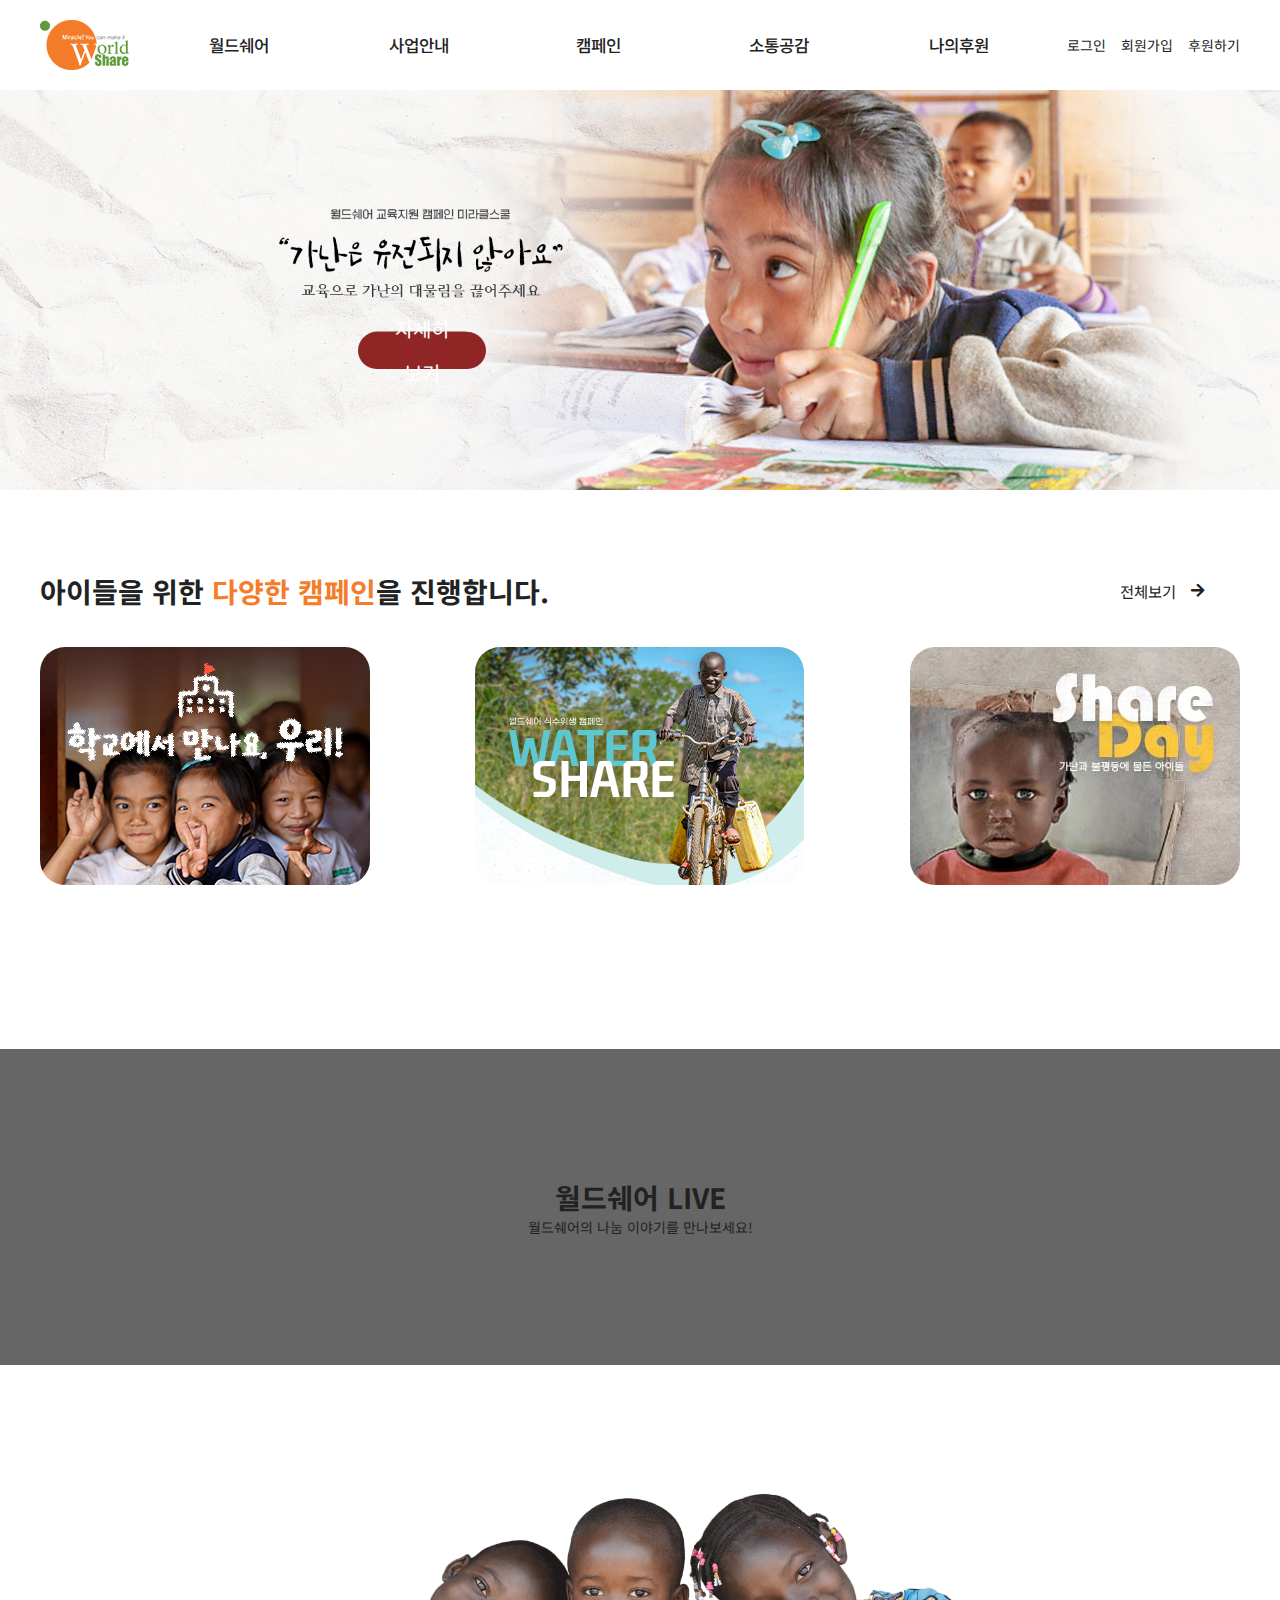
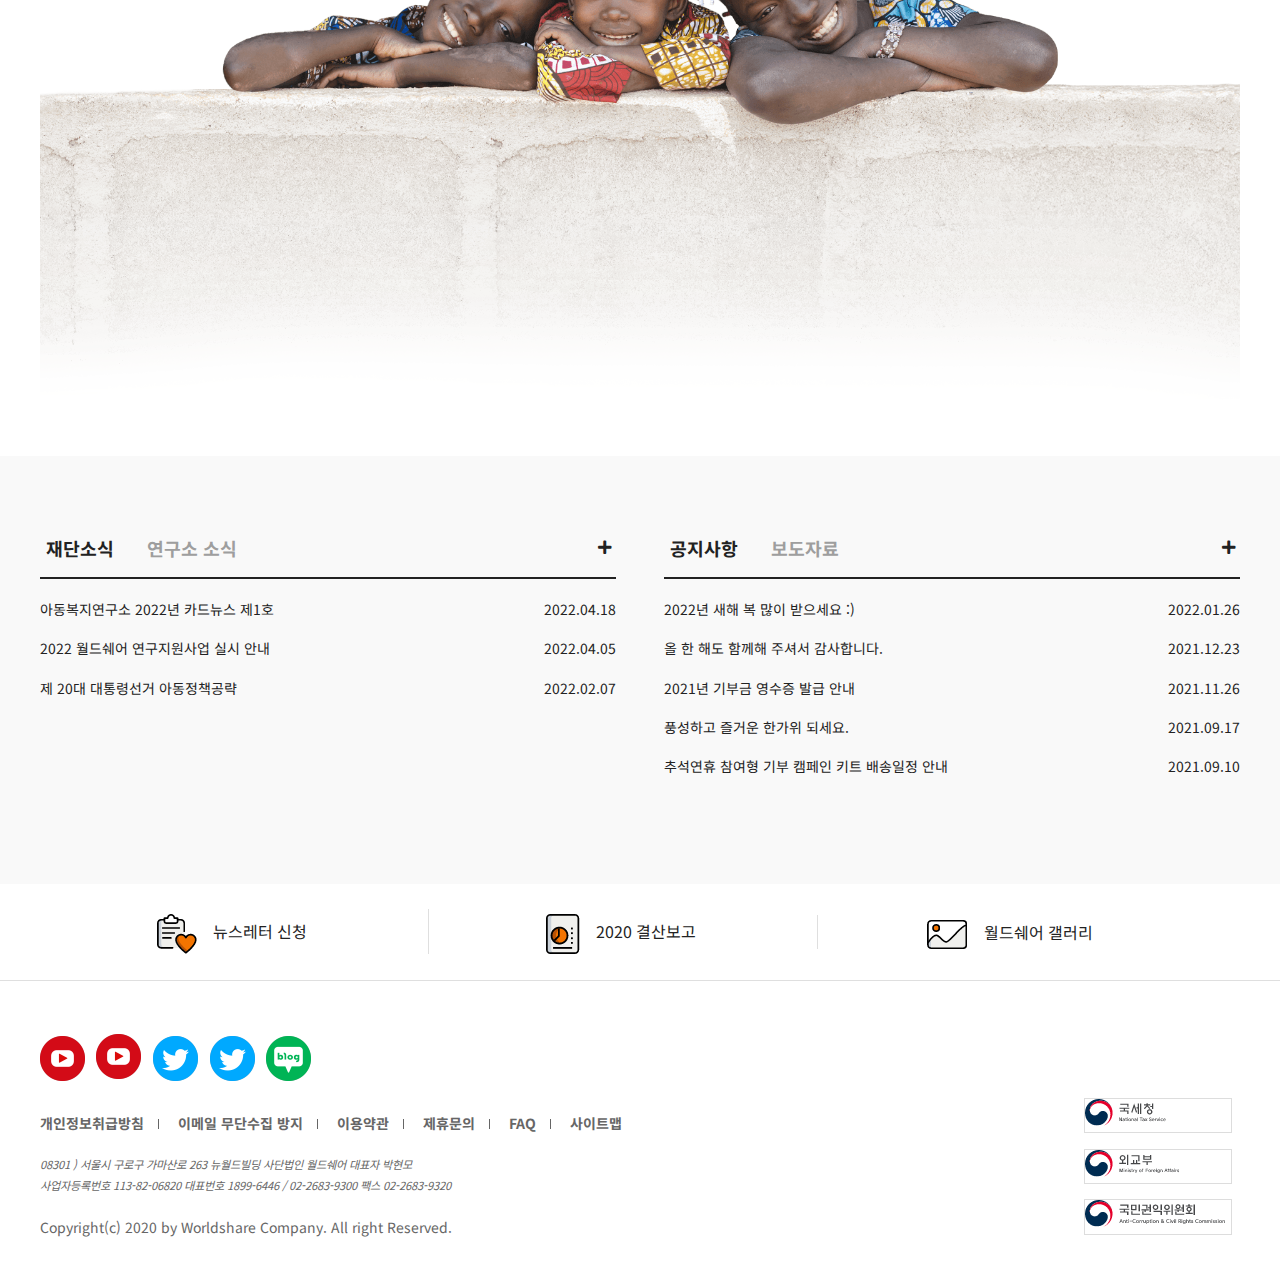
==== commit ae9acb5b: "main section03제외" ====
--- a/main.html
+++ b/main.html
@@ -115,7 +115,8 @@
       </div>
     </header>
     <section class="section01">
-      <img src="./img/main/main1.jpg" alt="">
+      <img src="./img/main/main.jpg" alt="" class="web">
+      <img src="./img/main/main_mob.jpg" alt="" class="mob">
       <a href="javascript:void(0)" class="section01_more"><div class="more_txt">자세히보기</div></a>
     </section>
     <section class="section02">
@@ -164,7 +165,7 @@
     </section>
     <section class="section04">
       <div class="section04_wrap">
-        <img src="./img/main/section04.png" alt="">
+        <img src="./img/main/section04.png" alt="" class="section04_main">
         <div class="section04_txt">
           <em>
             <img src="./img/main/section04_quotes.png" alt="quotes" class="quotes_l">
--- a/css/main.css
+++ b/css/main.css
@@ -32,6 +32,26 @@
   left: 50%;
   transform: translate(-50%, -50%);
 }
+@media all and (min-width:768px){
+  .mob {display: none;}
+}
+@media all and (max-width:768px) {
+  .web{display: none;}
+  a.section01_more {
+    position: absolute;
+    top: 41%;
+    left: 33.5%;
+    width: 32%;
+    height: 8%;
+    display: block;
+    border-radius: 100px;
+    color: #fff;
+    font-size: 20px;
+    text-align: center;
+    line-height: 2.2;
+    transition: .5s;
+  }
+}
 /* section01 end*/
 
 /* section02 start */
@@ -57,21 +77,21 @@
 .section02_title span {color: #f47d29;}
 .section02_more {
   display: inline-block;
-  width: 12%;
+  width: 10%;
   font-size: 1.1rem;
   position: relative;
 }
 .section02_more i {
   position: absolute;
   top: 15%;
-  right: 45%;
+  right: 30%;
   transition: 1s;
 }
 .section02_more:hover i,
-.section02_more:active i {right: 35%;}
+.section02_more:active i {right: 15%;}
 .items {
   width: 100%;
-  margin: 2% auto;
+  margin: 3% auto;
   display: flex;
   align-items: center;
   justify-content: space-between;
@@ -81,7 +101,6 @@
   width: 330px;
   height: 238px;
   position: relative;
-  border: 1px solid #fff;
 }
 .front,
 .back {
@@ -114,11 +133,11 @@
   border-radius: 30px;
   transition: .5s;
 }
-.back a i {
-  transition: .5s;
-}
-.item:hover .front {top: -5%;}
-.item:hover .back {
+.back a i {transition: .5s;}
+.item:hover .front,
+.item:active .front{top: -5%;}
+.item:hover .back,
+.item:active .back {
   top: 95%;
   opacity: 1;
 }
@@ -131,69 +150,55 @@
 .items li:last-child a:hover i,
 .items li:last-child a:active i {color: rgb(238, 211, 89);}
 
-@media all and (min-width:1024px){
-  .section02 {
-    background: red;
-    width: 100%;
-  }
-  .items {
-    width: 100%;
-    border: 1px solid #000;
-    padding: 0;
-  }
-}
-@media all and (min-width:768px) and (max-width:1024px){
-  .section02 {
-    background: #000;
-    width: 100%;
-    height: 900px;
-    margin: 20px 10px;
-    position: relative;
-  }
+@media all and (min-width:1024px) and (max-width:1200px) {
+  .section02_wrap {width: 90%;}
+}
+@media all and (max-width:1024px){
+  .section02_wrap {width: 90%;}
+  .section02_more {width: 15%;}
+  .front img,
+  .back {
+    width: 95%;
+    height: 60%;
+  }
+  .item:hover .back,
+  .item:active .back {
+    top: 75%;
+    opacity: 1;
+  }
+}
+@media all and (max-width:768px){
+  .section02_wrap {margin: 0 auto;}
+  .section02_more {width: 20%;}
   .section02_title {
-    font-size: 1.8rem;
-  }
-  .items {
-    flex-direction: column;
-  }
-  .item:first-child {
-    border: 1px solid #fff;
-    position: absolute;
-    top: 0;
-    left: 50%;
-    margin-top: 50px;
-    transform: translateX(-50%);
-  }
-  .item:nth-child(2),
-  .item:last-child {
-    position: absolute;
-    bottom: 25%;
-  }
-  .item:nth-child(2){
-    left: 5%;
-  }
-  .item:last-child {
-    right: 5%;
-  }
-}
-@media all and (max-width:768px) {
-  .section02 {background: #F37990;}
-  .section02_title {font-size: 1.5rem;}
-  .items {
-    flex-direction: column;
-  }
-  .item {
-    width: 100%;
-  }
-  .item img {
-    width: 100%;
-  }
-}
-
+    font-size: 1.4rem;
+    letter-spacing: 0.1rem;
+  }
+  .items {flex-direction: column;}
+  .item {margin: 15%;}
+  .front img,
+  .back {
+    width: 100%;
+    height: 60%;
+  }
+  .item:first-child {margin-top: 2%;}
+  .item:hover .back,
+  .item:active .back{top: 90%;}
+  .back {
+    box-shadow: rgb(221, 221, 221) 0px 5px 5px 0px ;
+    border-radius: 0 0 30px 30px;
+  }
+  .back a {bottom: 5%;}
+}
 /* section02 end */
 
 /* section03 start */
-
+.section03 {
+  background: #666;
+  margin: 0 auto;
+  padding: 10% 0;
+  text-align: center;
+}
 /* section03 end */
 
 /* section04 start */
@@ -202,7 +207,7 @@
   width: 1200px;
   height: 563px;
   margin: 0 auto;
-  padding: 10% 0;
+  padding-top: 10%;
   position: relative;
 }
 .section04 img {width: 100%;}
@@ -251,16 +256,43 @@
 }
 .section04:hover .section04_txt {
   opacity: 1;
-  bottom: 40%;
+  bottom: 32%;
+}
+@media all and (min-width:1024px) and (max-width:1200px) {
+  .section04 .section04_wrap {width: 100%;}
+  .section04 .section04_wrap > img {width: 100%;}
 }
 @media all and (min-width:768px) and (max-width:1024px) {
-  .section04 img {
-    width: 100%;
+  .section04 .section04_wrap {
+    width: 100%;
+    height: 485px;
+  }
+  .section04 .section04_wrap > img {width: 100%;}
+  .section04_txt {bottom: 35%;}
+  .section04_txt .watershare_link {
+    margin-top: 30px;
+    padding: 10px;
+    font-size: 1rem;
+    text-align: center;
+  }
+  .section04:hover .section04_txt {
+    opacity: 1;
+    bottom: 40%;
   }
 }
 @media all and (max-width:768px) {
-  .section04 img {
-    word-wrap: 100%;
+  .section04 .section04_wrap {
+    width: 100%;
+    height: 280px;
+  }
+  .section04_wrap .section04_main {width: 100%;}
+  .section04_txt .quotes_l {left: -10%;}
+  .section04_txt .quotes_r {right: -10%;}
+  .section04_txt .watershare_link {
+    width: 40%;
+    margin-top: 20px;
+    padding: 12px;
+    font-size: 1em;
   }
 }
 /* section04 end */
@@ -270,6 +302,10 @@
   width: 100%;
   padding: 5% 0;
   background-color: rgb(244, 244, 244,0.5);
+}
+.section05 .section05_wrap {
+  width: 1200px;
+  margin: 0 auto;
 }
 .section05 > div {
   display: flex;
@@ -339,16 +375,37 @@
   float: right;
   text-align: right;
 }
-@media all  and (max-width:1024px) {
+@media all and (min-width:1024px) and (max-width:1200px) {
+  .section05 {width: 100%;}
+  .section05 .section05_wrap {width: 100%;}
+  .notice_menu,
+  .news_menu {width: 45%;}
+}
+@media all  and (min-width:768px) and (max-width:1024px) {
   .section05 {
     width: 100%;
-  }
-  .section05_wrap {
-    width: 100%;
+    margin: 0 auto;
+  }
+  .section05 .section05_wrap {
+    width: 100%;
+    margin: 0 auto;
     flex-direction: column;
   }
   .news_menu,
-  .notice_menu {width: 85%;}
+  .notice_menu {
+    width: 80%;
+    margin: 0 auto;
+  }
+}
+@media all and (max-width:768px) {
+  .section05 {width: 100%;}
+  .section05 .section05_wrap {
+    width: 100%;
+    flex-direction: column;
+    margin: 0 auto;
+  }
+  .news_menu,
+  .notice_menu {width: 90%;}
 }
 /* section05 end */
 
@@ -386,14 +443,10 @@
     margin: 0;
     width: 100%;
   }
-  .section06 .section06_wrap {
-    width: 90%;
-  }
+  .section06 .section06_wrap {width: 90%;}
 }
 @media all and (max-width:768px) {
-  .section06 {
-    width: 100%;
-  }
+  .section06 {width: 100%;}
   .section06 .section06_wrap {
     width: 90%;
     margin: 0 auto;
--- a/css/footer.css
+++ b/css/footer.css
@@ -1,13 +1,14 @@
 @charset "utf-8";
 
 footer {
-  width: 1200px;
+  width: 100%;
   margin: 0 auto;
   padding-top: 4%;
   color: #666;
 }
 .footer_wrap {
-  width: 100%;
+  width: 1200px;
+  margin: 0 auto;
   height: 250px;
 }
 .ft_l {
@@ -55,7 +56,7 @@
   width: 13%;
 }
 .footer_logo {
-  background: url(../img/logo.png) no-repeat 0 0;
+  /* background: url(../img/header/logo.png) no-repeat 0 0; */
   width: 89px;
   height: 50px;
   text-indent: -9999px;
@@ -76,24 +77,36 @@
 .tax {background: url(../img/footer/authority_icon_1.png) no-repeat  0 0;}
 .ministry {background: url(../img/footer/authority_icon_2.png) no-repeat 0 0;}
 .right {background: url(../img/footer/authority_icon_3.png) no-repeat 0 0;}
-@media all and (min-width:768px){
+@media all and (min-width:1024px) and (max-width:1200px){
+  .footer_wrap {
+    width: 95%;
+    margin: 0 auto;
+    height: 250px;
+  }
+  .ft_r {display: none;}
+}
+@media all and (min-width:768px) and (max-width:1024px){
   footer {
     background: #000;
-    width: 100%;
+    width: 95%;
+    margin: 0 auto;
     flex-direction: column-reverse;
   }
 }
 @media all and (max-width:768px) {
   footer {
-    background: red;
     width: 100%;
     flex-direction: row-reverse;
   }
+  .footer_wrap {width: 90%;}
   .ft_l {
     width: 100%;
+    margin: 0 auto;}
+  .ft_l .footer_link {
+    margin: 2%;
+    width: 80%;
   }
-  .ft_r {
-    width: 100%;
-    display: flex;
-  }
+  .footer_link li:nth-child(4) {padding-left: 0;}
+  .ft_l .footer_link a {font-size: 11px;}
+  .ft_r {display: none;}
 }